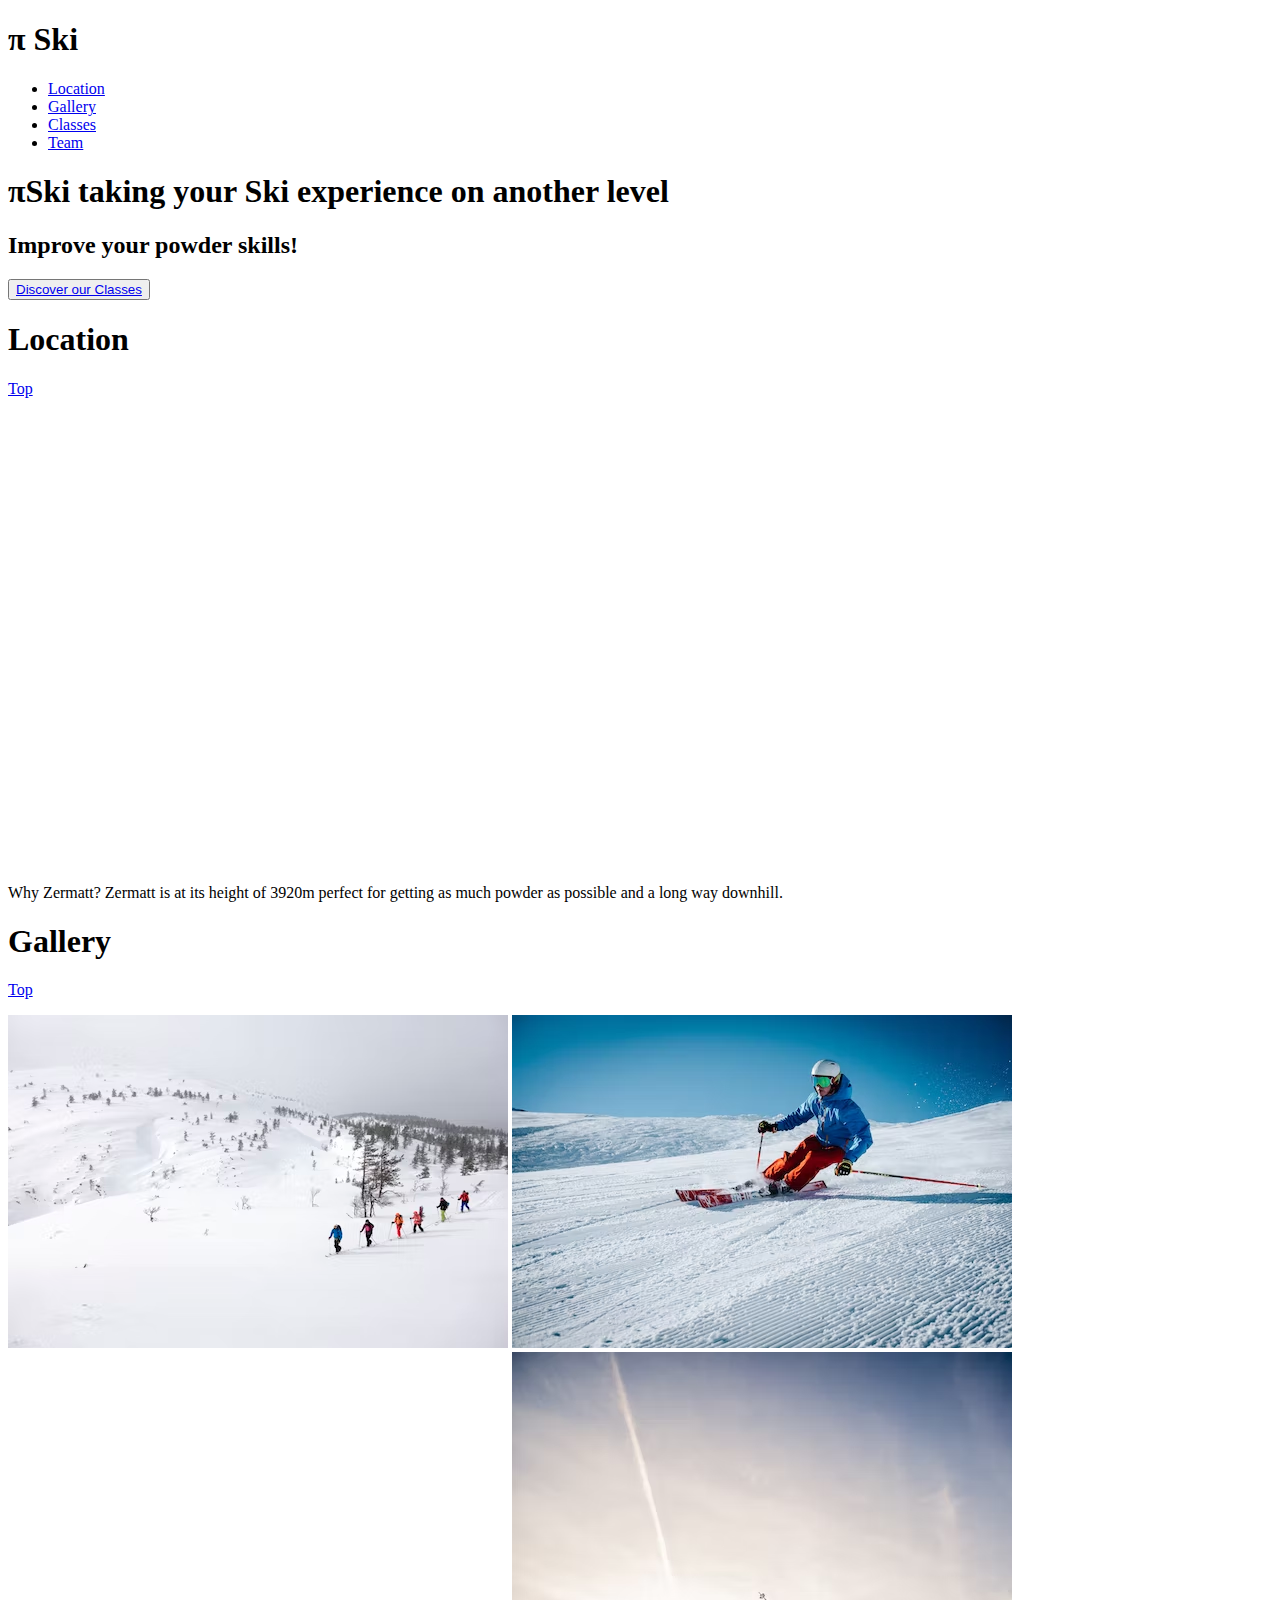
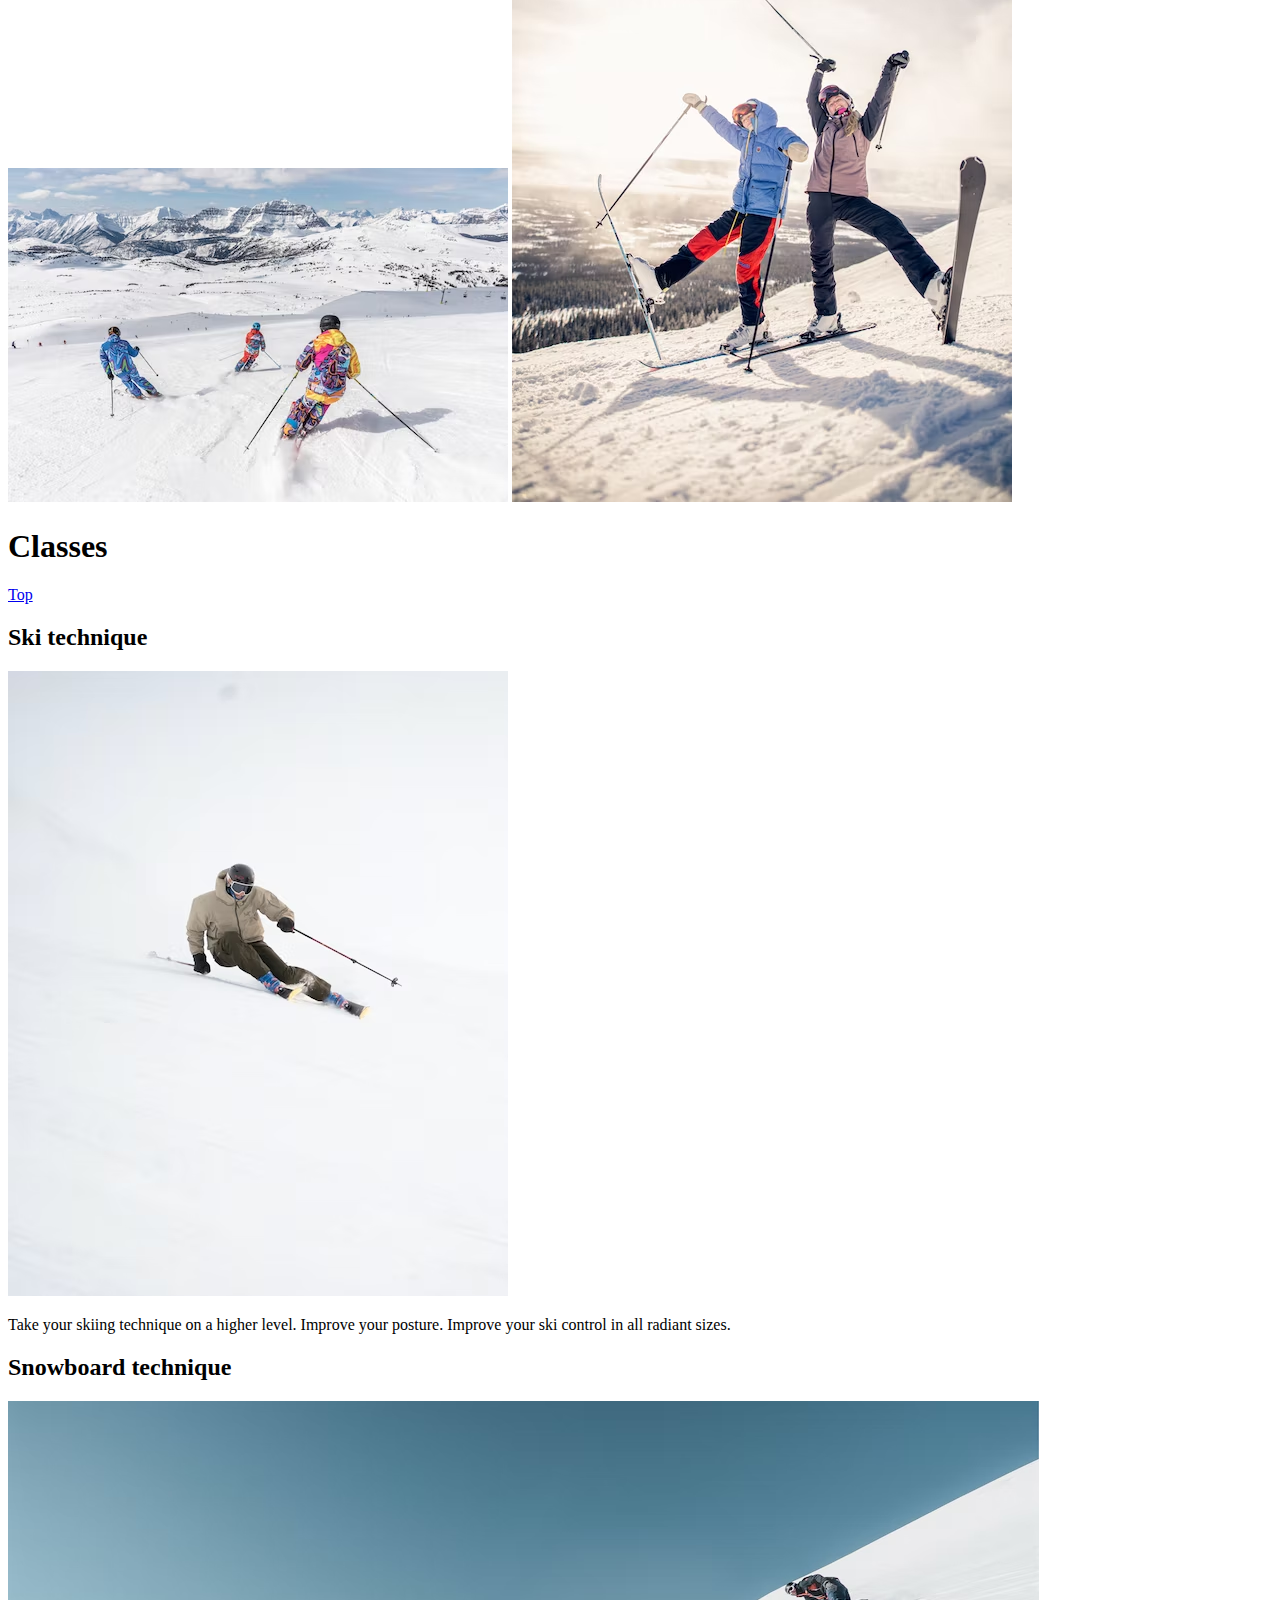
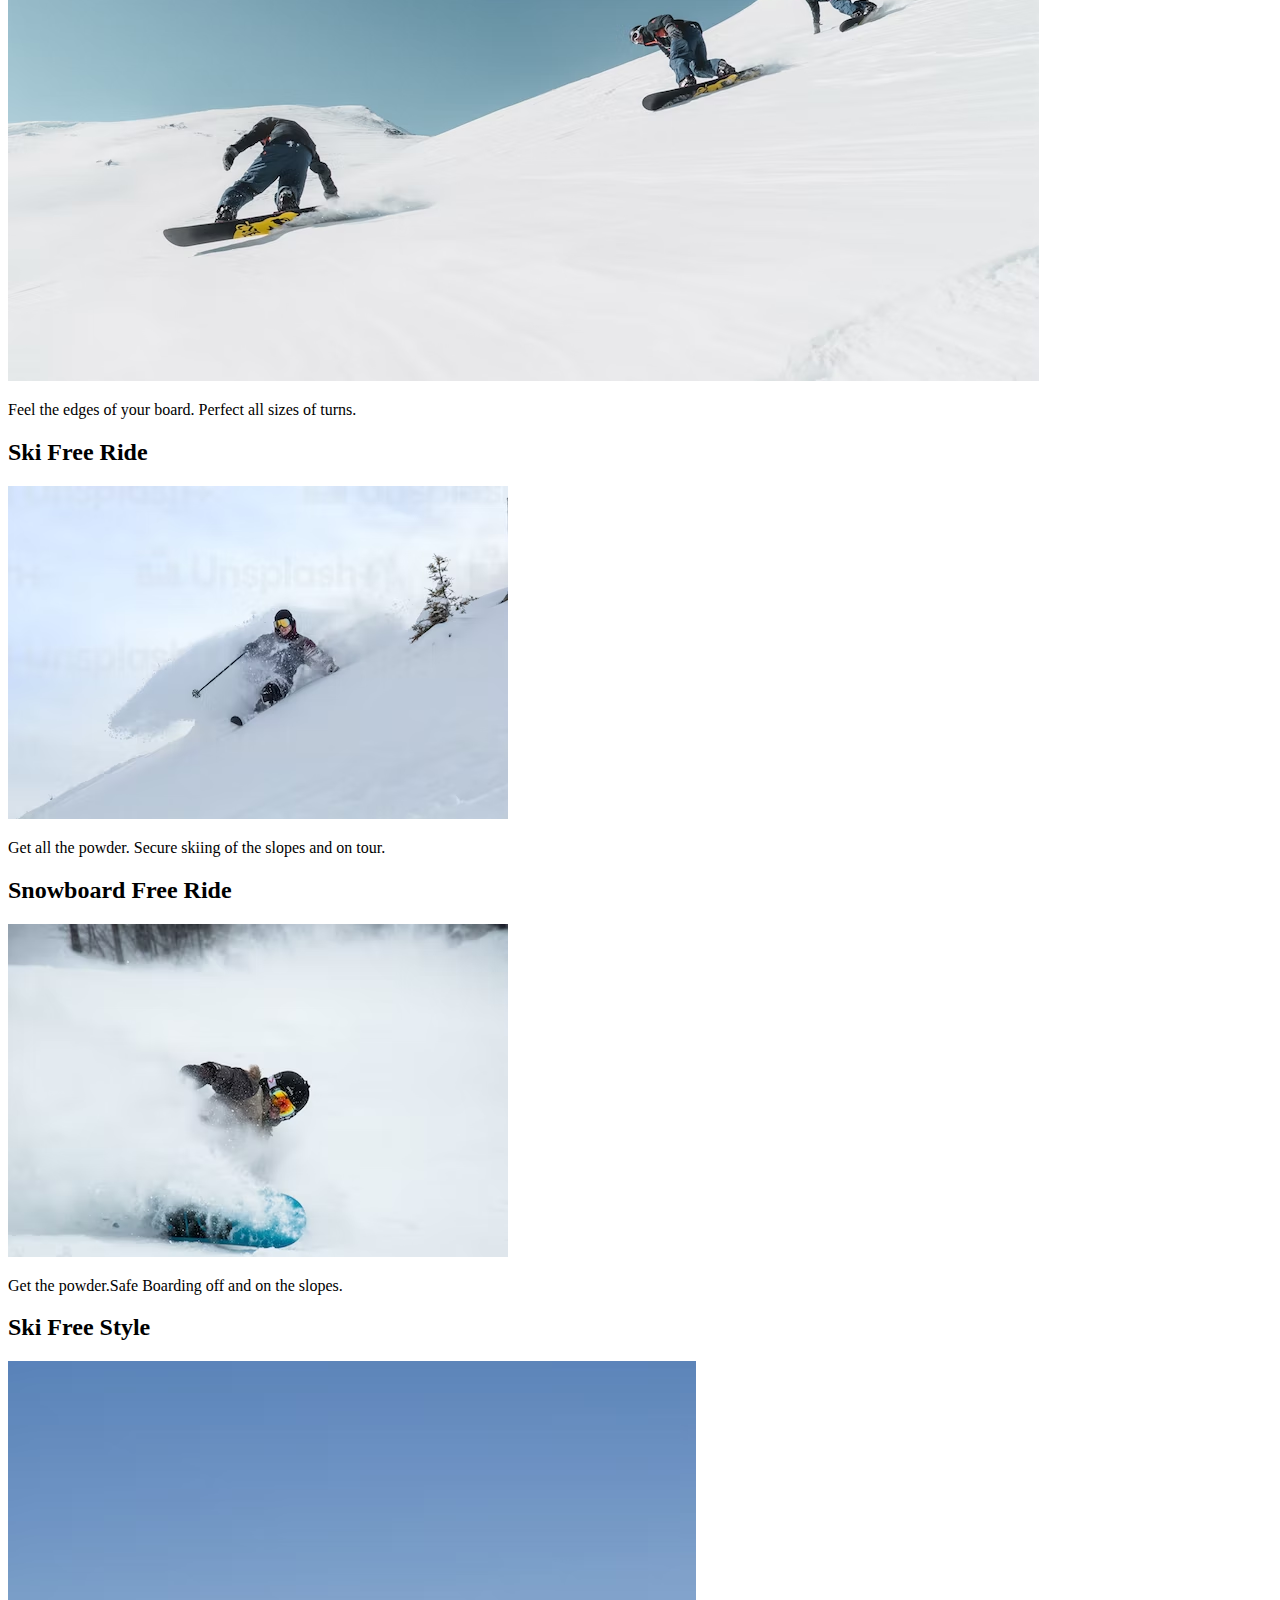
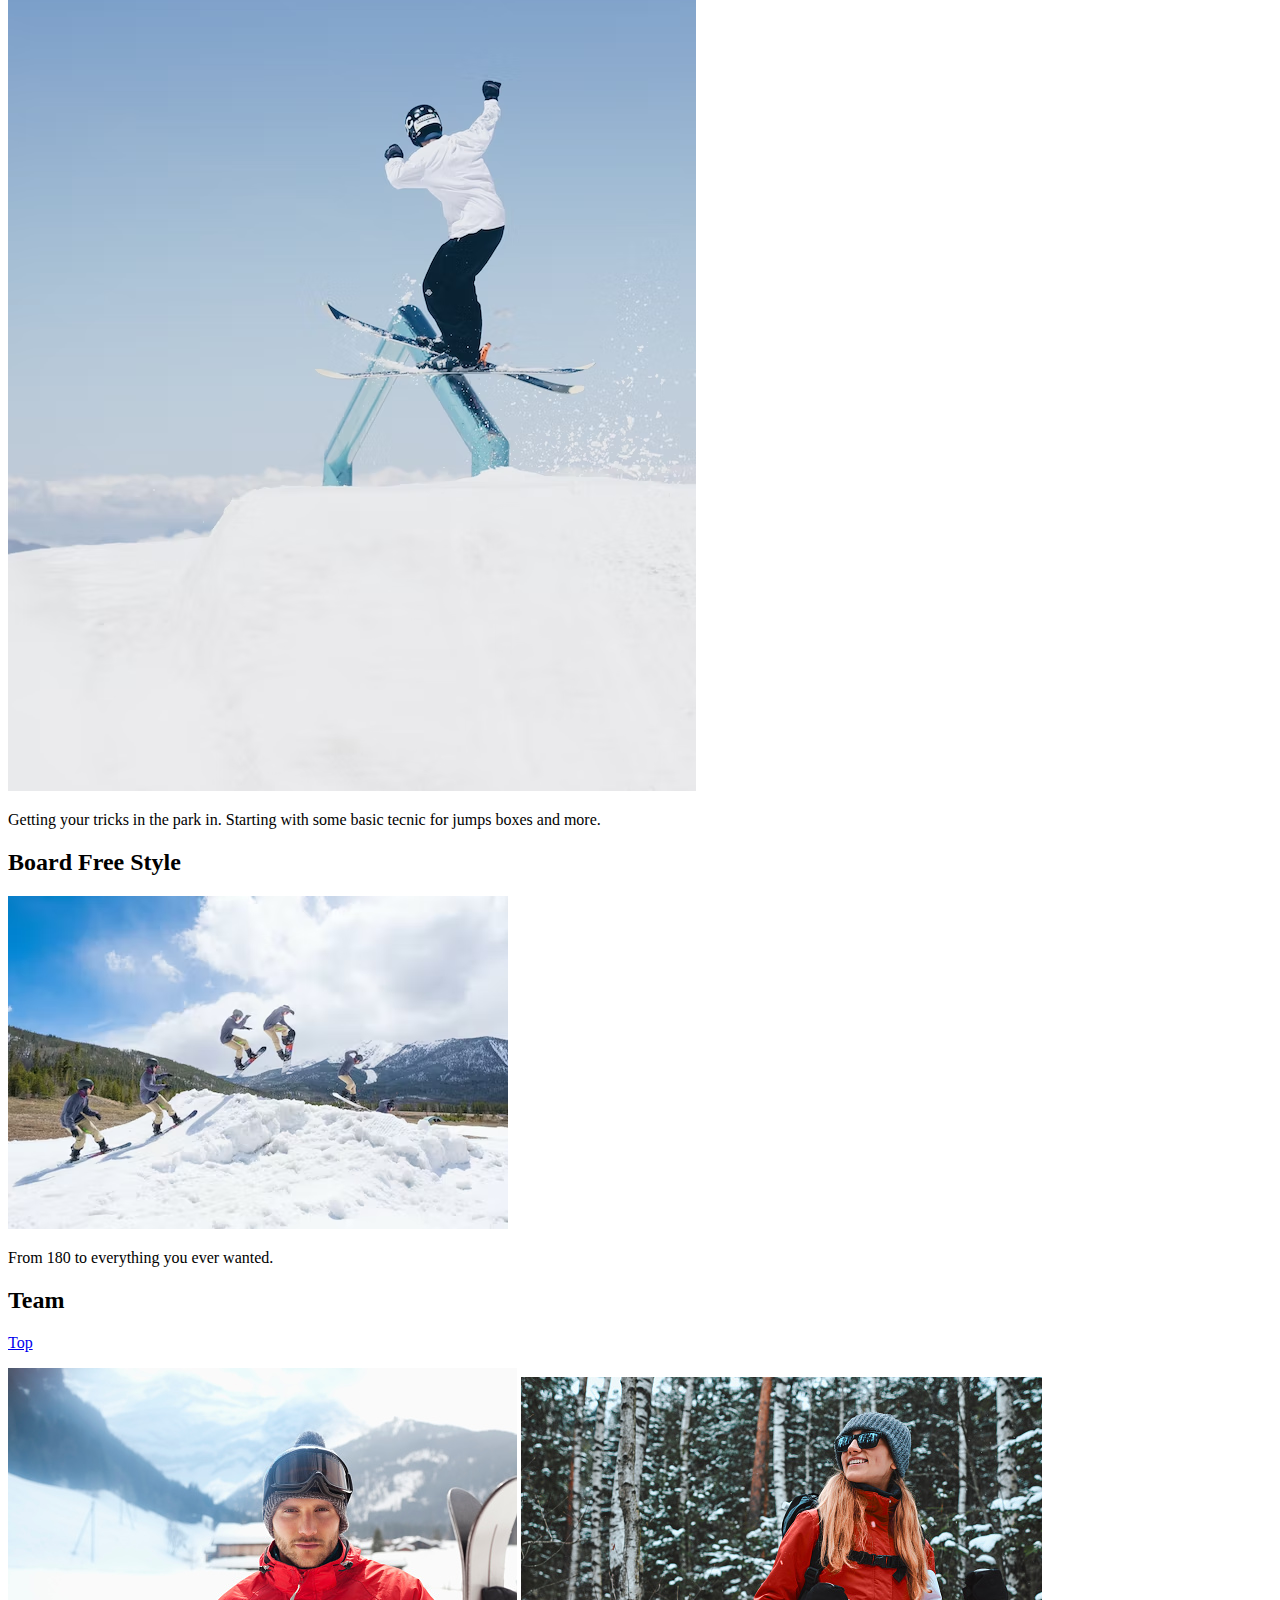
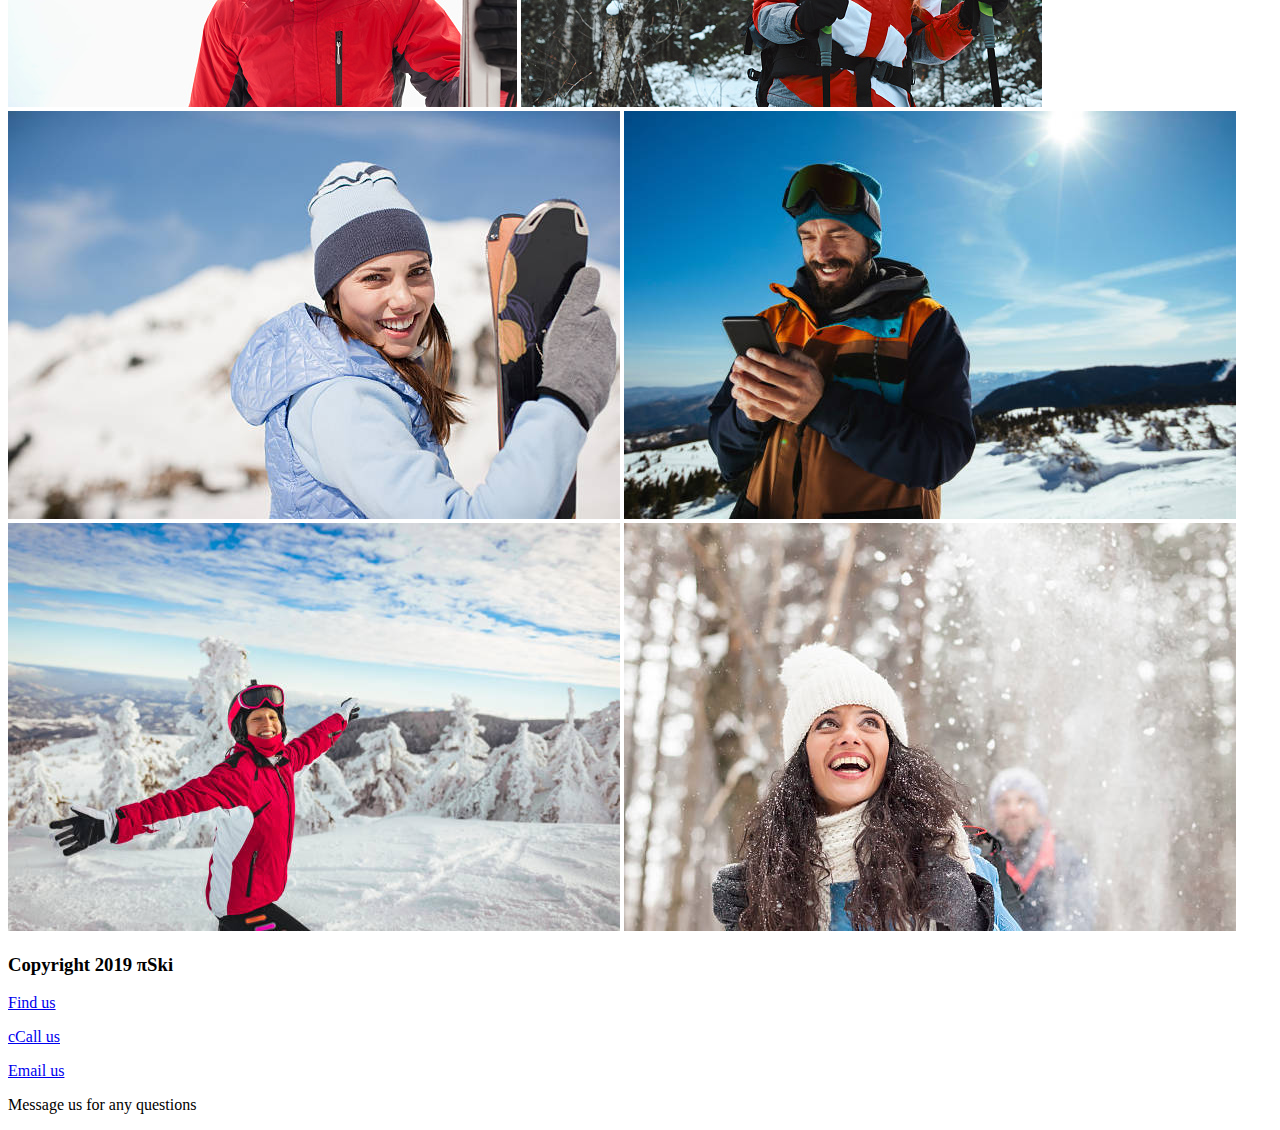
==== index.html @ 9e05936d "html corrected after code review" ====
<!DOCTYPE html>

<html lang="en">


<head>
    <meta charset="UTF-8">
    <meta http-equiv="X-UA-Compatible" content="IE=edge">
    <meta name="viewport" content="width=device-width, initial-scale=1.0">
    <title>Pi Ski </title>
</head>

<body>

    <!-- topbar -->
    <header id = 'top'>
        <!-- heading -->
        <h1>&pi; Ski</h1>
        <!-- navigation -->
            <!-- 4 nav items -->
            <nav>
                <ul>
                    <li> <a href='#location'>Location</a> </li>
                    <li> <a href='#gallery'> Gallery</a></li>
                    <li> <a href='#classes'> Classes</a></li>
                    <li> <a href='#team'>Team</a> </li>
                </ul>
            </nav>
            
        <!-- end navigation -->
    <!-- end topbar -->
    </header>

    <!--splash screen  -->
    <section>
        <!-- heading -->
        <h1>&pi;Ski taking your Ski experience on another level</h1>
        <!-- subheading -->
        <h2>Improve your powder skills!</h2>
        <!-- button -->
        <button> <a href="#classes">Discover our Classes </a></button>
    <!-- end splash screen -->
    </section>
    
    <!--location screen -->
    <section id = 'location'>
        <!-- heading -->
        <h1>Location</h1>
        <!-- link -->
        <p> <a href='#top'>Top</a> </p>
        <!-- map -->
        <iframe src="https://www.google.com/maps/embed?pb=!1m18!1m12!1m3!1d354822.78753584524!2d7.461659883788169!3d45.99017048876296!2m3!1f0!2f0!3f0!3m2!1i1024!2i768!4f13.1!3m3!1m2!1s0x478f3368cbb9ecd9%3A0x9826458cace55849!2sMatterhorn!5e0!3m2!1sde!2ses!4v1678705830547!5m2!1sde!2ses" width="600" height="450" style="border:0;" allowfullscreen="" loading="lazy" referrerpolicy="no-referrer-when-downgrade"></iframe>
        <!-- text -->
        <p>Why Zermatt? Zermatt is at its height of 3920m perfect for getting as much powder as possible and a long way downhill.</p>
    <!-- end location screen -->
    </section>

    <!-- gallery screen -->
    <section id = 'gallery'>
        <!-- heading -->
        <h1>Gallery</h1>
        <!-- link -->
        <p> <a href = '#top'>Top</a> </p> 
        <!-- picture table -->
        <img src="./images/gallery1.avif" alt="7 people walking through fresh snow on skis">
        <img src="./images/gallery2.avif" alt="A ski instructor doing a perfectly carved turn on the well prepped slope with blue sky in the background">
        <img src="./images/gallery3.avif" alt="Three skiers on the slope taking their turns looking downhill">
        <img src="./images/gallery4.avif" alt="Two girls on skis are standing and smiling and taking the outer foot and their arms up. In the background you can see the sun shining and the white landscape.">
    <!--end gallery screen -->
    </section>


    
    <!-- information boxes -->
    <section id='classes'>
        <!-- heading -->
        <h1>Classes</h1>
        <!-- link -->
        <p> <a href = '#top'>Top</a> </p>
        <!-- 6 boxes  -->
        <article>
            <h2>Ski technique</h2>
            <img src="./images/ski-technique.avif" alt="A skiier performing a carved turn. Leaning into the curve with all white background.">
            <p>Take your skiing technique on a higher level. Improve your posture. Improve your ski control in all radiant sizes.</p>
        </article>
        <article>
            <h2>Snowboard technique</h2>
            <img src="./images/board-techniquw.avif" alt="Three snowboarders in one turn from right to left in fresh snow">
            <p>Feel the edges of your board. Perfect all sizes of turns. </p>
        </article>
        <article>
            <h2>Ski Free Ride</h2>
            <img src="./images/ski-freeride.avif" alt="ski freerider in deep powder with snow floating around him">
            <p>Get all the powder. Secure skiing of the slopes and on tour.</p>
        </article>
        <article>
            <h2>Snowboard Free Ride</h2>
            <img src="./images/board-freeride.avif" alt="board freerider in the forest covered in powdered snow">
            <p>Get the powder.Safe Boarding off and on the slopes.
            </p>
        </article>

        <article>
            <h2>Ski Free Style</h2>
            <img src="./images/ski-freestyle.avif" alt="ski freestyler sliding on to a rail">
            <p>Getting your tricks in the park in. Starting with some basic tecnic for jumps boxes and more.</p>
        </article>

        <article>
            <h2>Board Free Style</h2>
            <img src="./images/board-freestyle.avif" alt="methodic order of a grab jump from a snowboarder">
            <p>From 180 to everything you ever wanted.</p>
        </article>
        
    <!-- end information boxes -->
    </section>

    <!-- information pictures -->
    <section id='team'>
        <!-- heading -->
        <h2>Team</h2>
        <!-- link -->
        <p> <a href='#top'>Top</a> </p>
        <!-- picture table -->
        <img src="./images/team1.jpg" alt="Our ski instructor Tim in his ski clothes looking straight in the camera and holding his skis in the left arm.">
        <img src="./images/team2.jpg" alt="Our freeride instructor Marie in the forest smiling in the camera">
        <img src="./images/team3.jpg" alt="Our ski and snowboard instructor Lila smiling at the camera holding her skis in the right hand turning left, ready to go downhill">
        <img src="./images/team4.jpg" alt="Our snowboard instructor pete checking the last information abour his course on his phone">
        <img src="./images/team5.jpg" alt="Our ski instructor Emma making you feel welcome by putting her arms out">
        <img src="./images/team6.jpg" alt="Our BOard instructor Lina smiling and getting some snow in.">

    <!-- end information pictures -->
    </section>

    <!-- footer -->
    <footer>

    
        <!-- heading -->
        <h3>Copyright 2019 &pi;Ski </h3>
        <!-- text -->
        <p><a href="https://www.google.com/maps?ll=45.976573,7.658452&z=9&t=m&hl=de&gl=ES&mapclient=embed&q=Matterhorn">Find us</a></p>
        <p> <a href='tel:+492214305262'>cCall us </a> </p>
        <p> <a href='email: something@gmx.com'>Email us</a> </p>
        <p>Message us for any questions</p>
    <!-- end footer -->
    </footer>



</body>


</html>
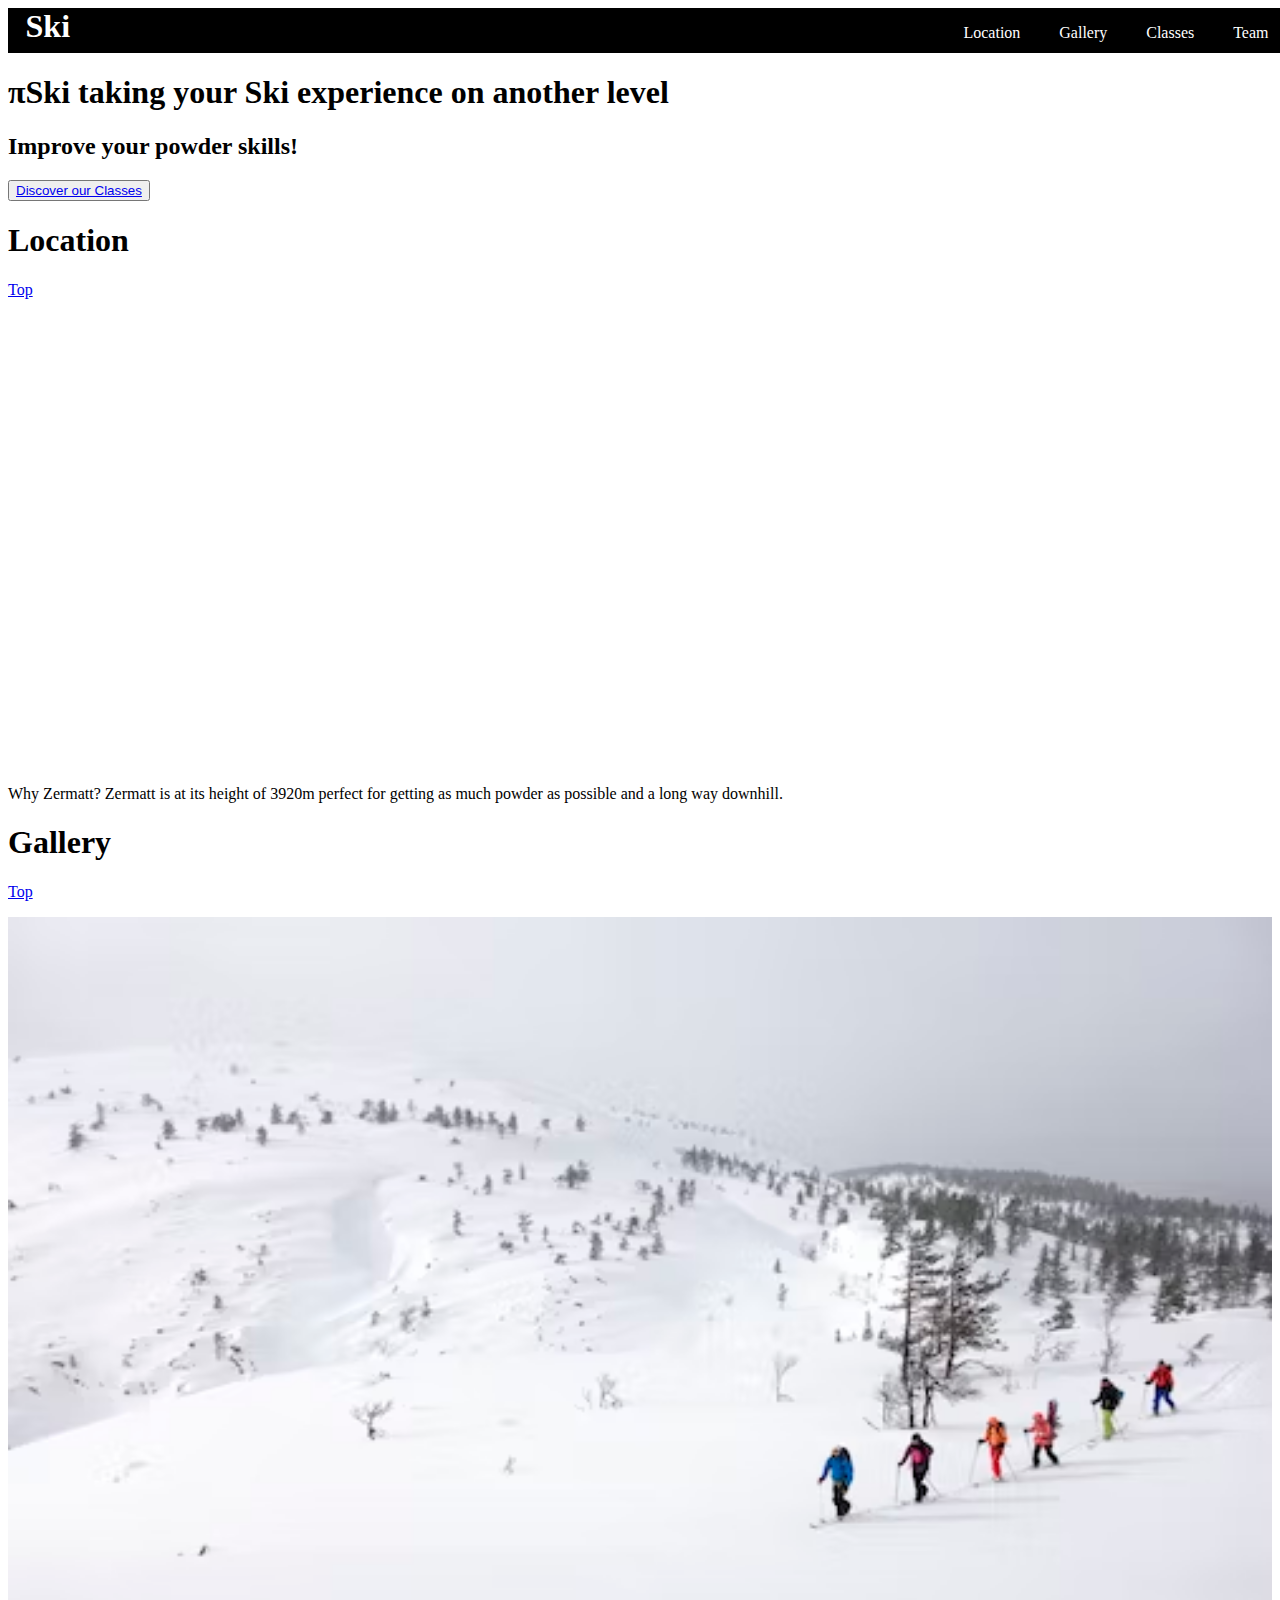
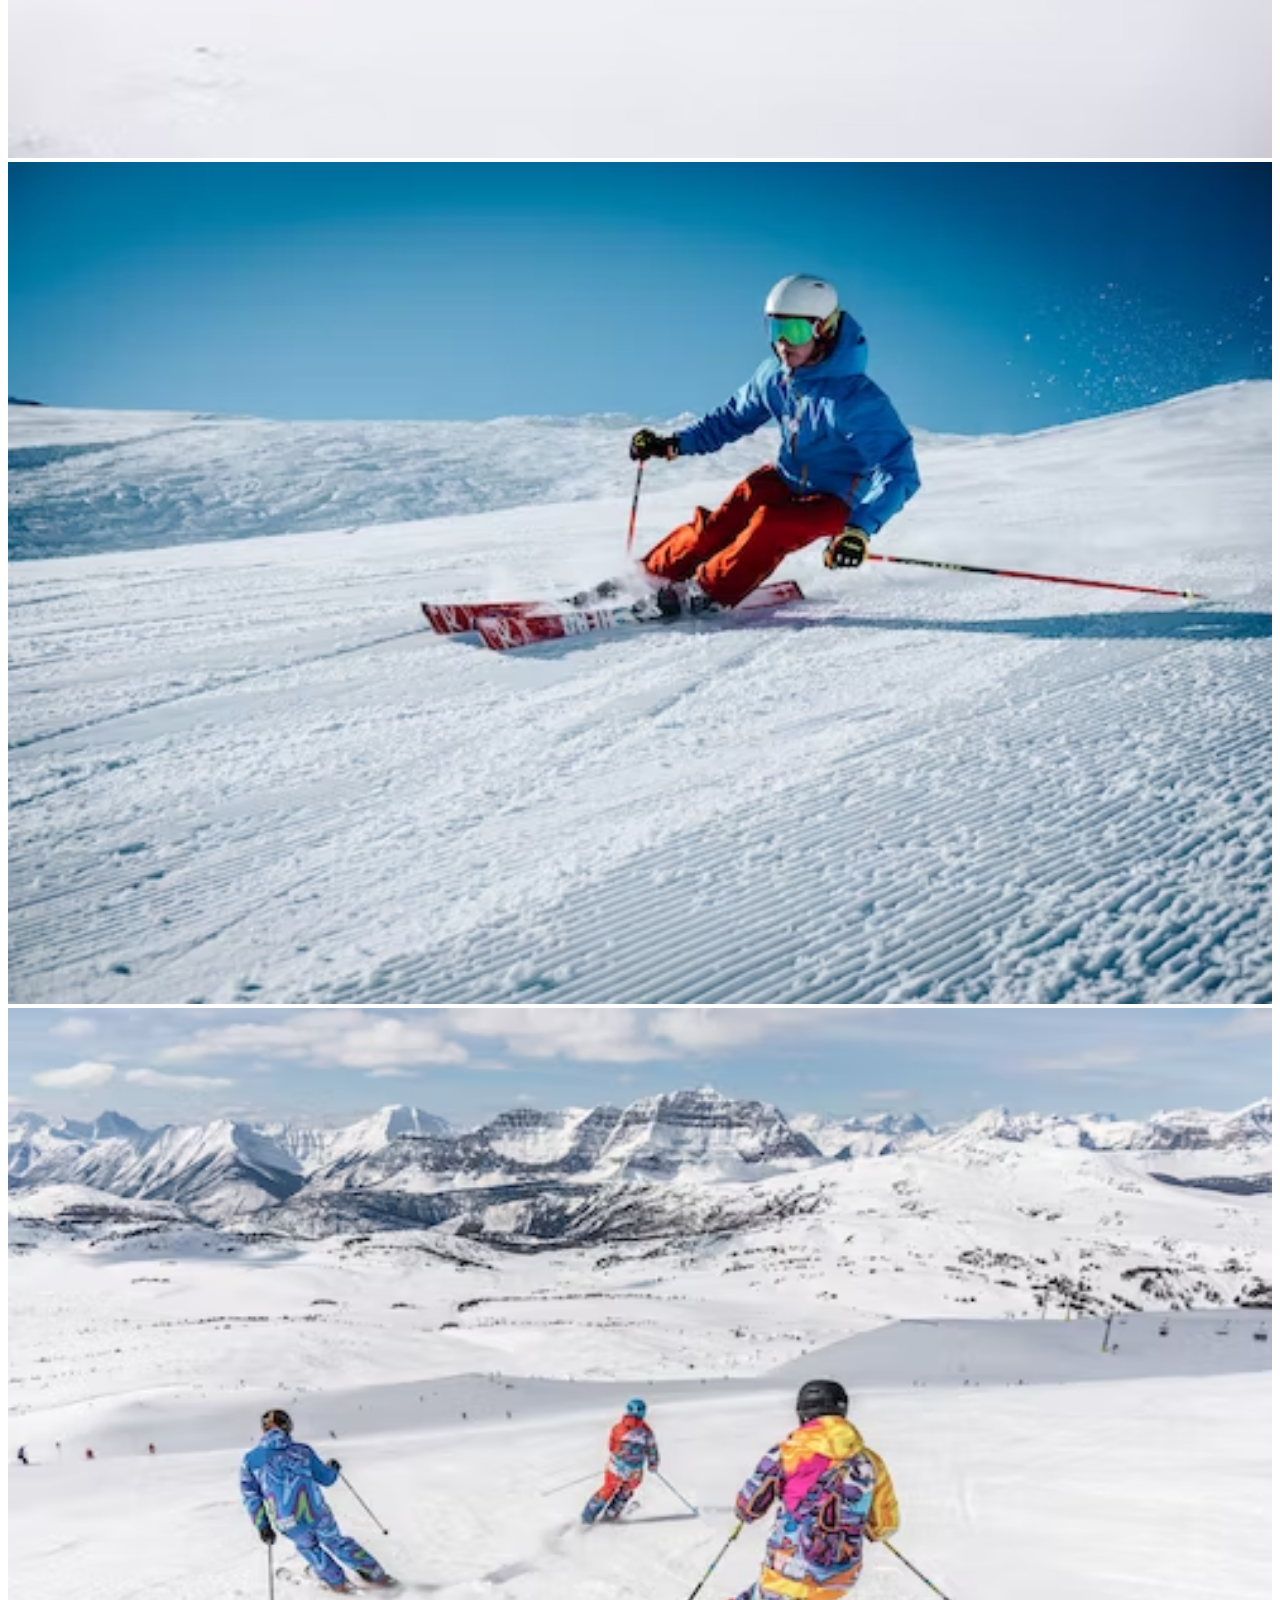
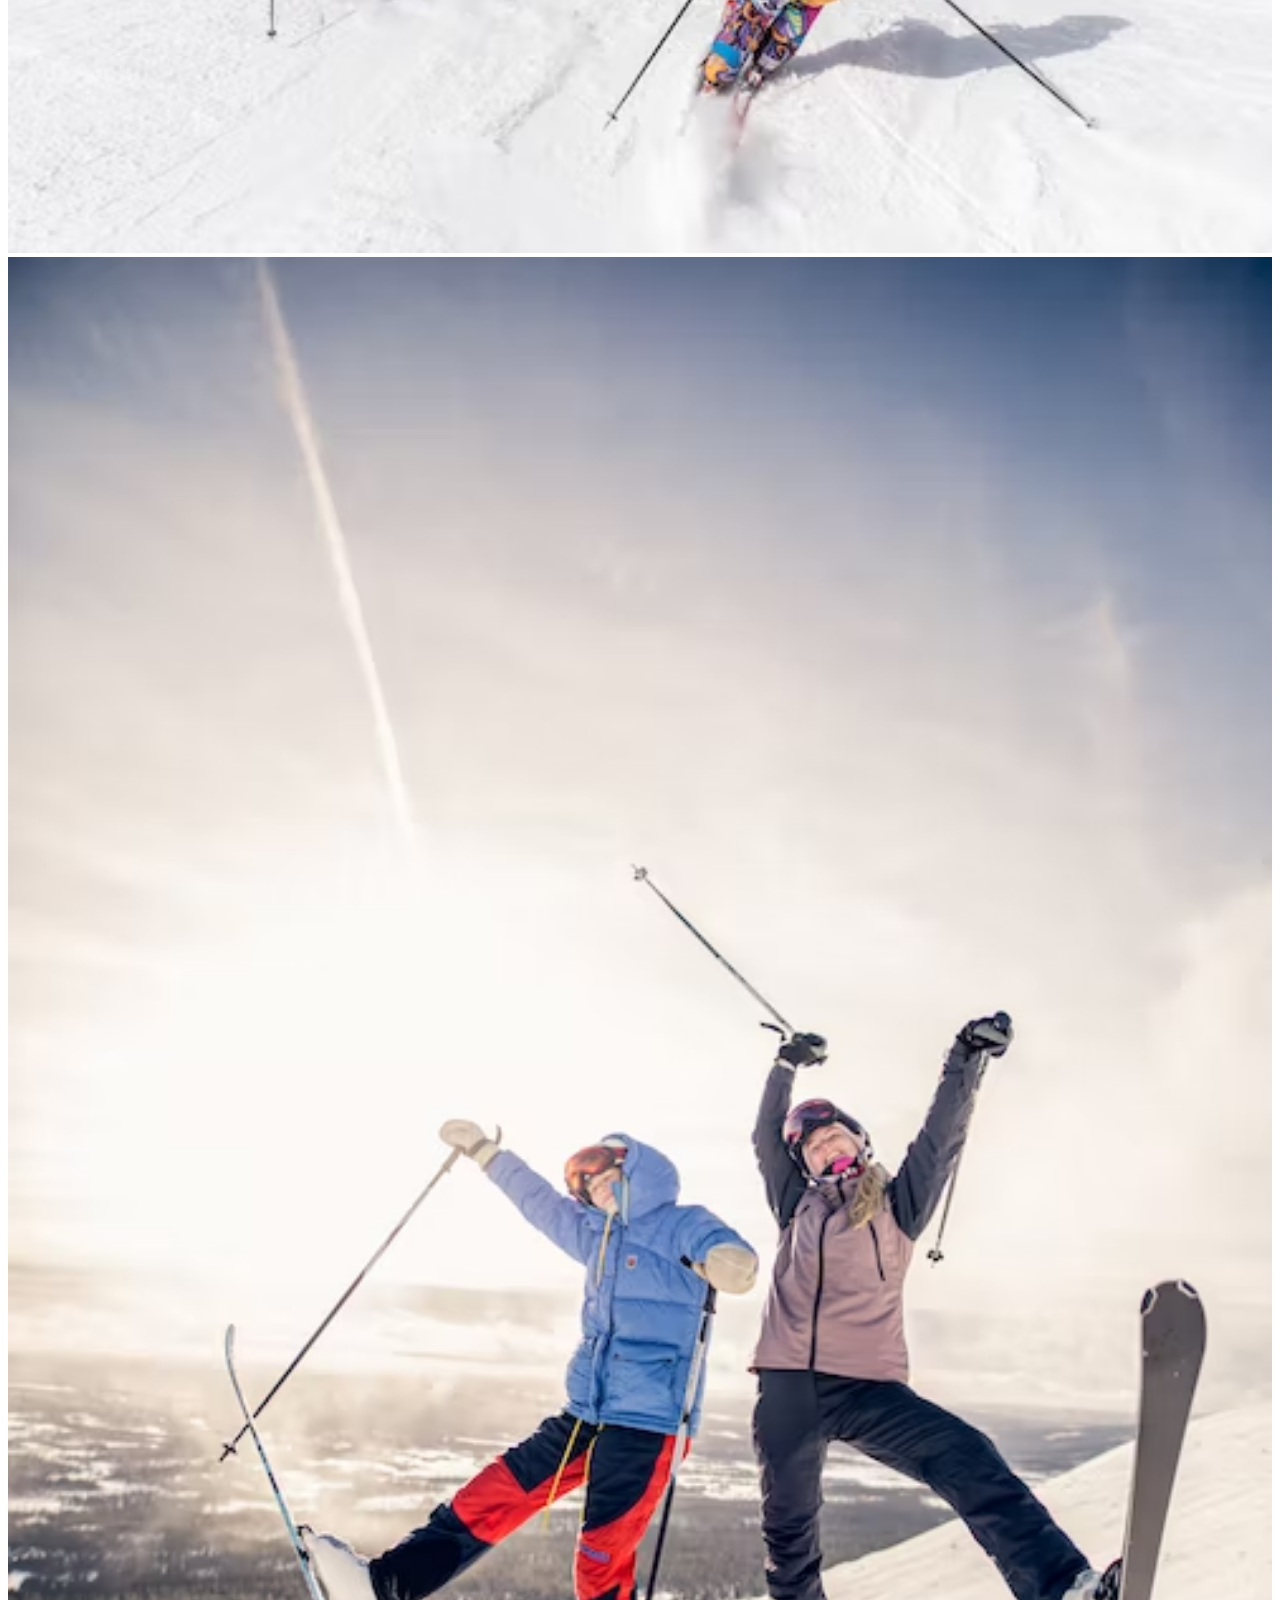
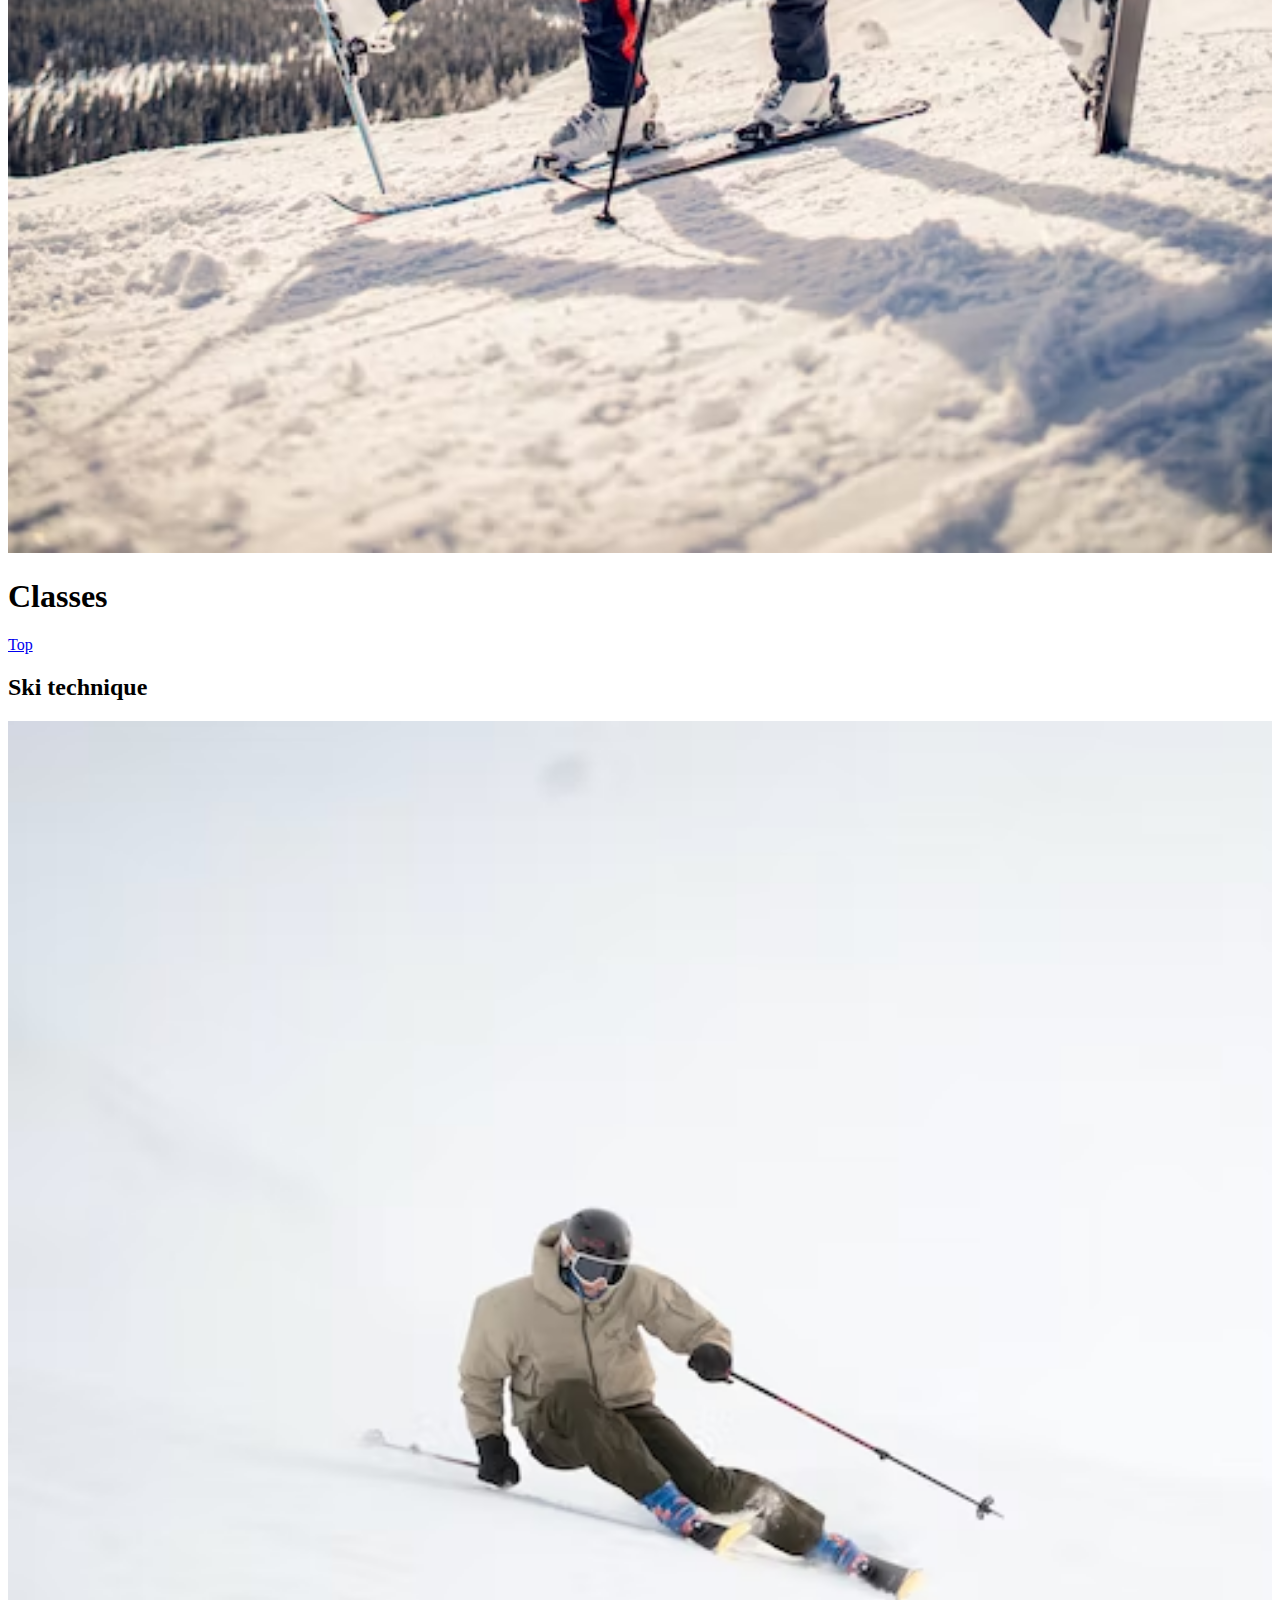
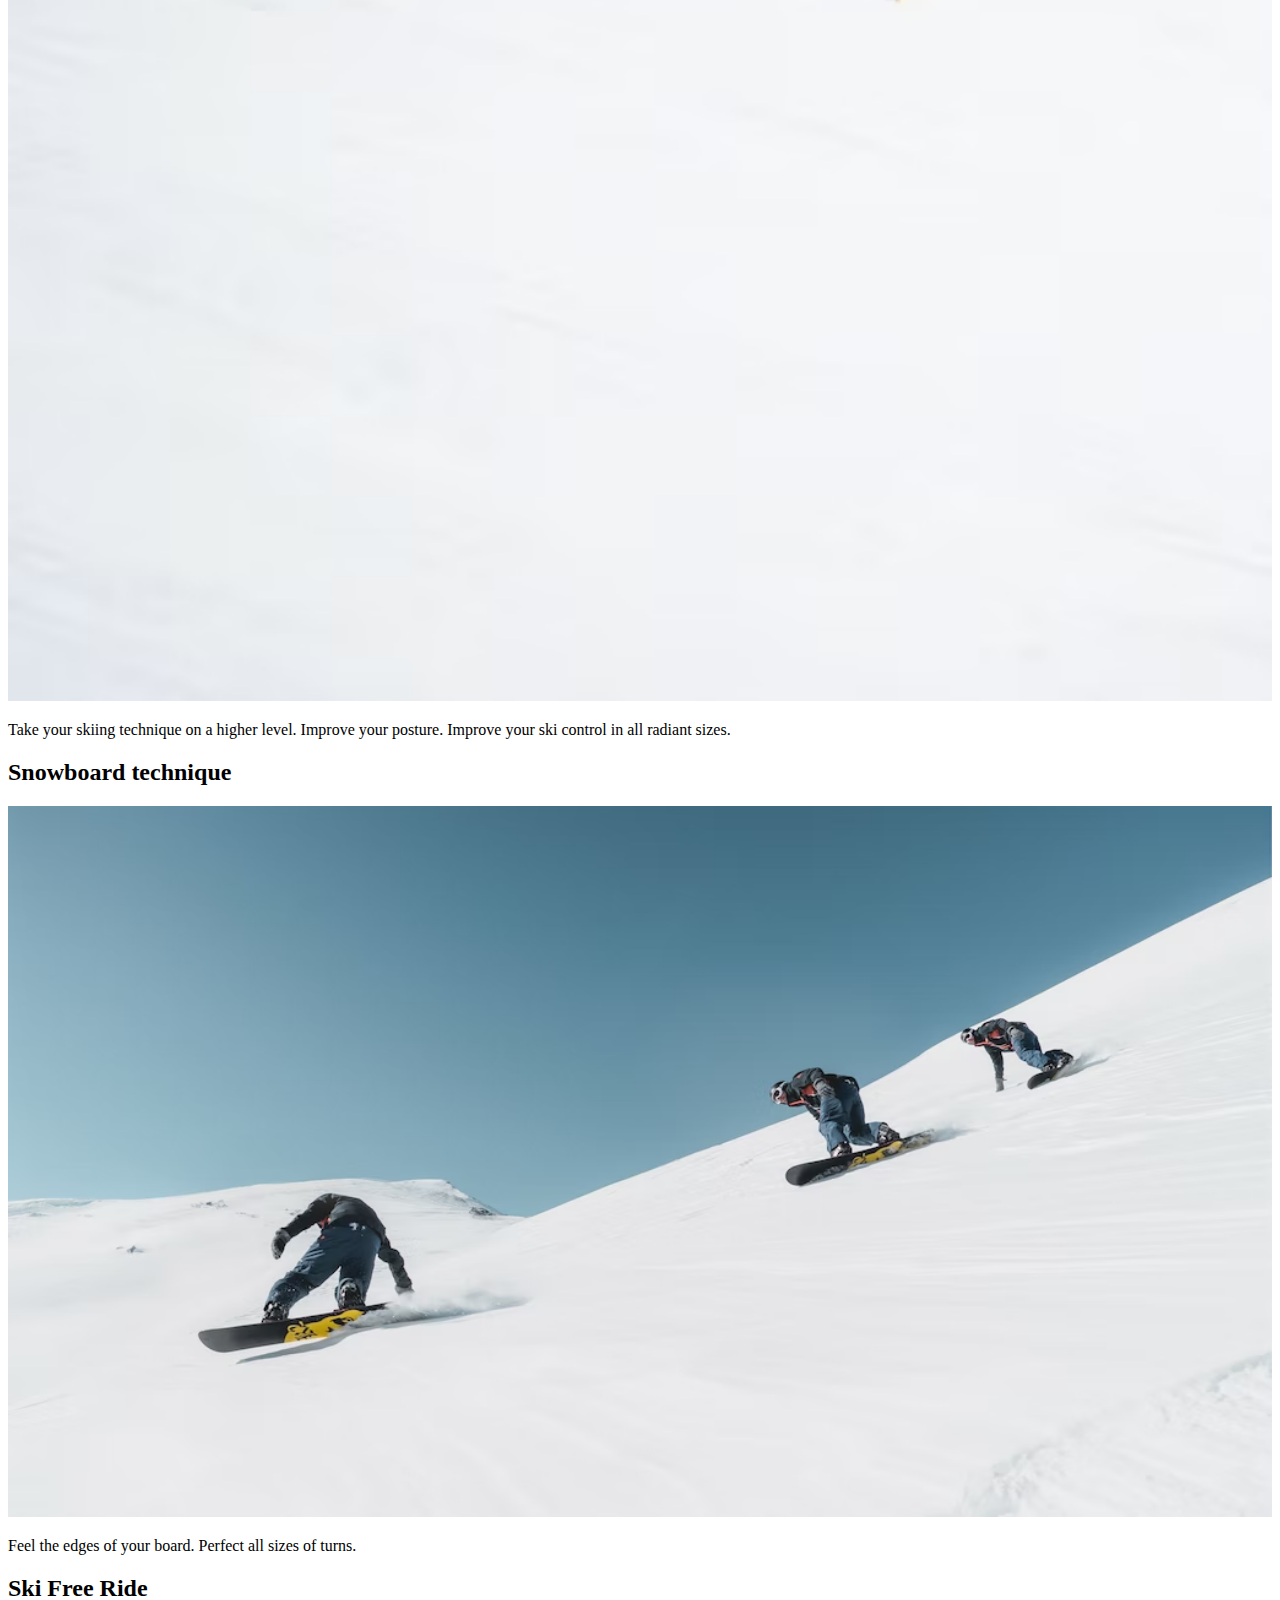
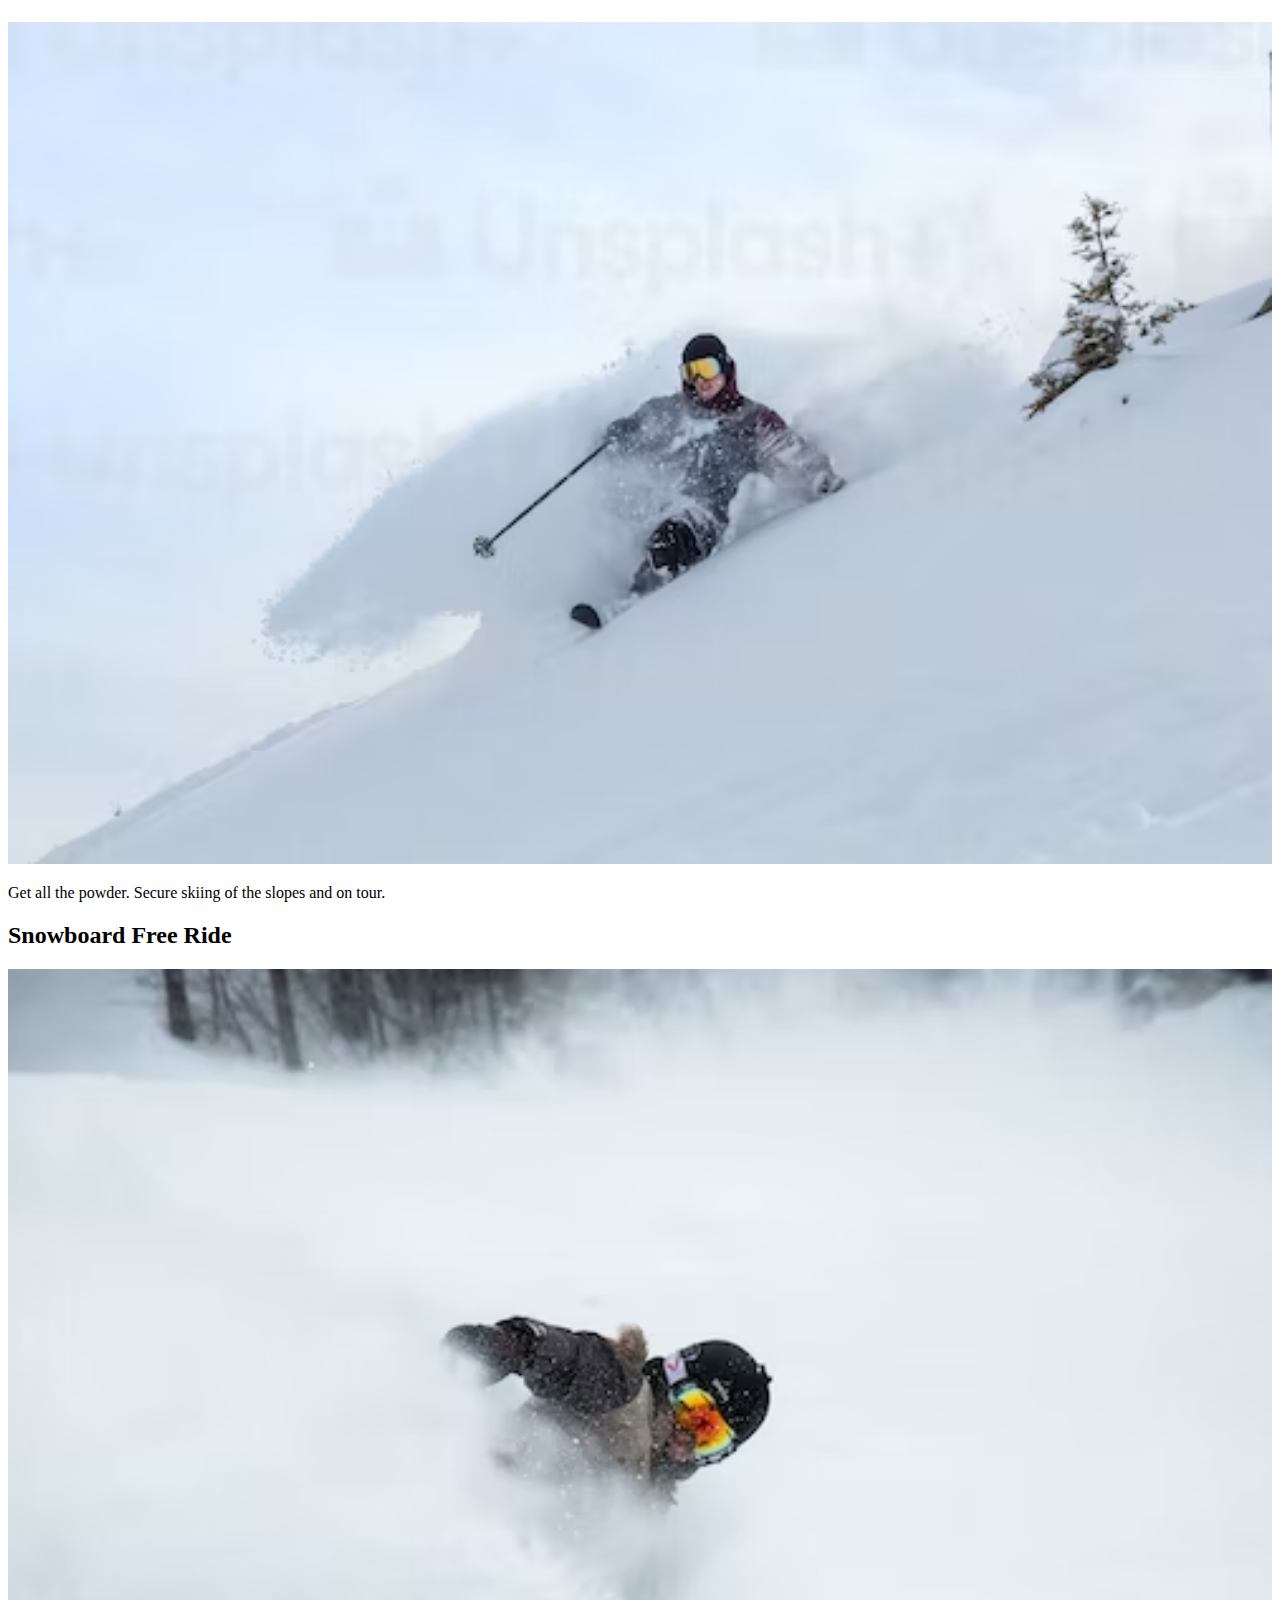
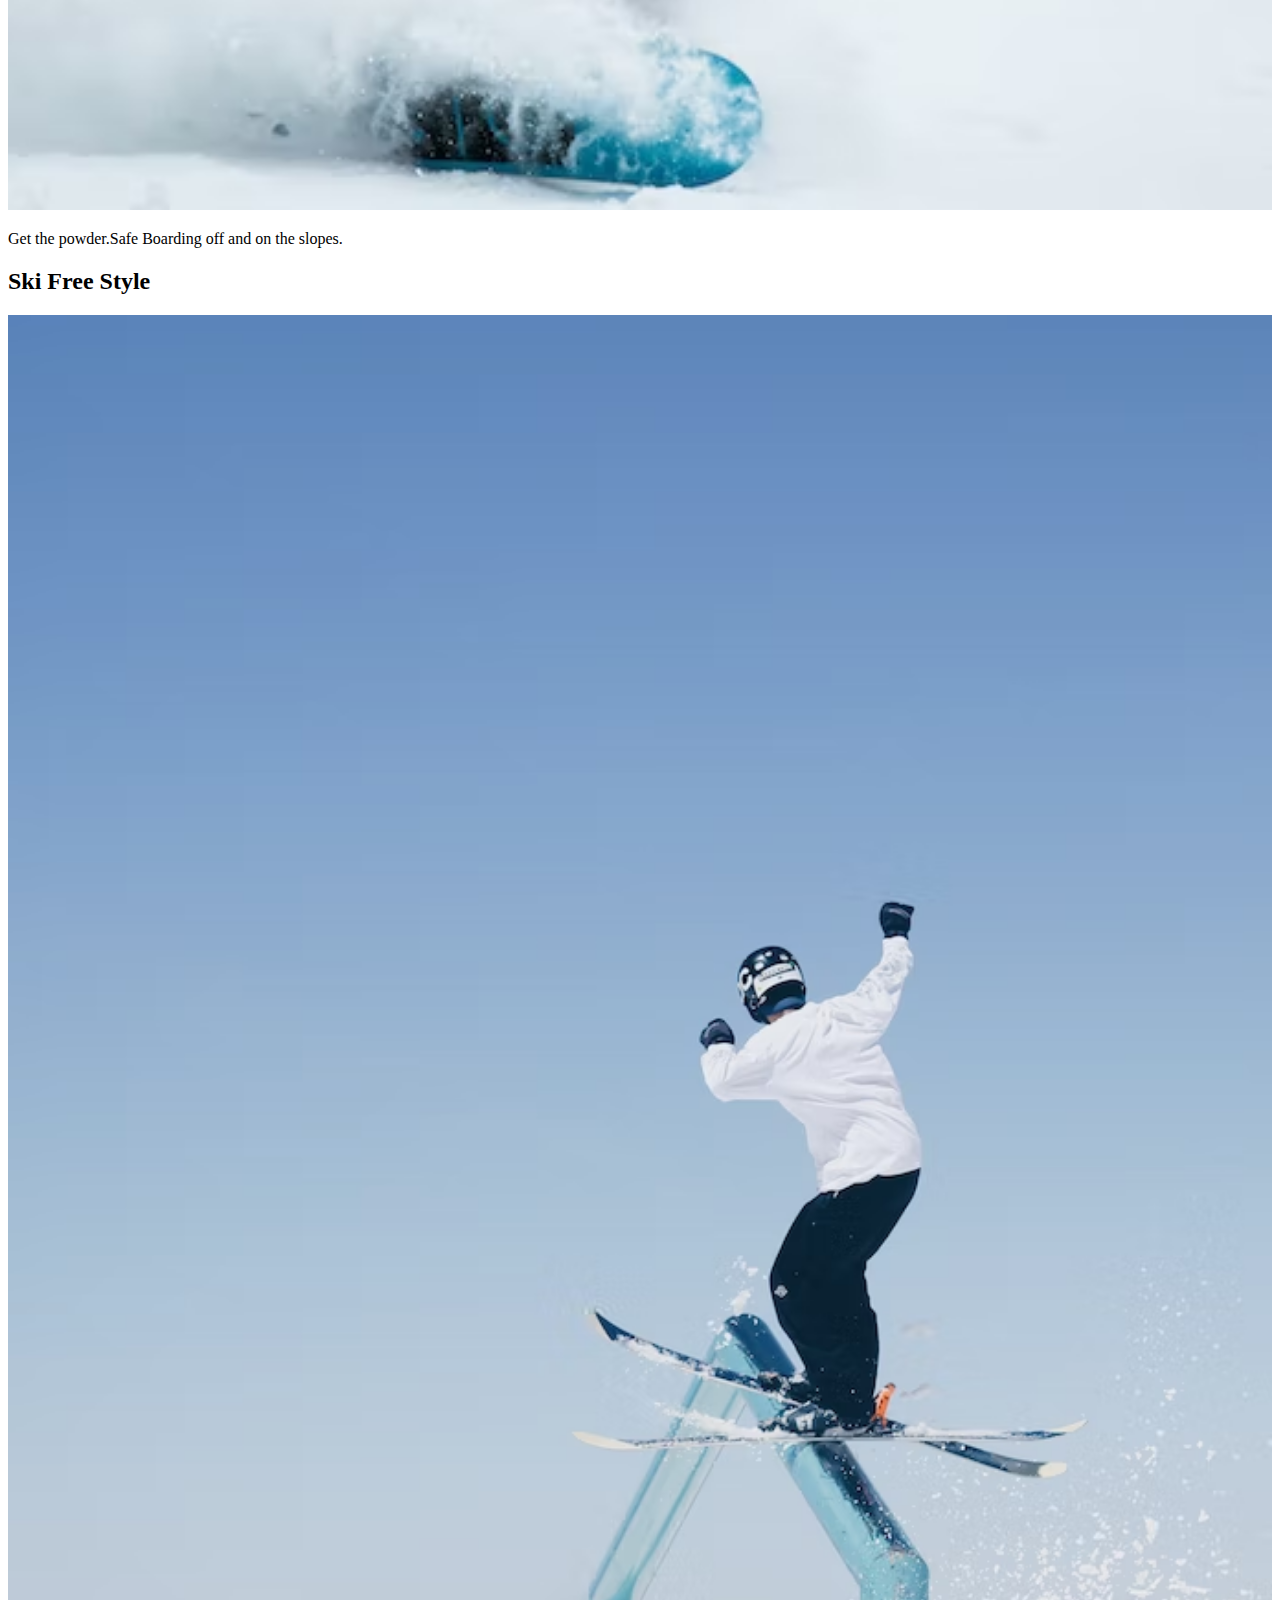
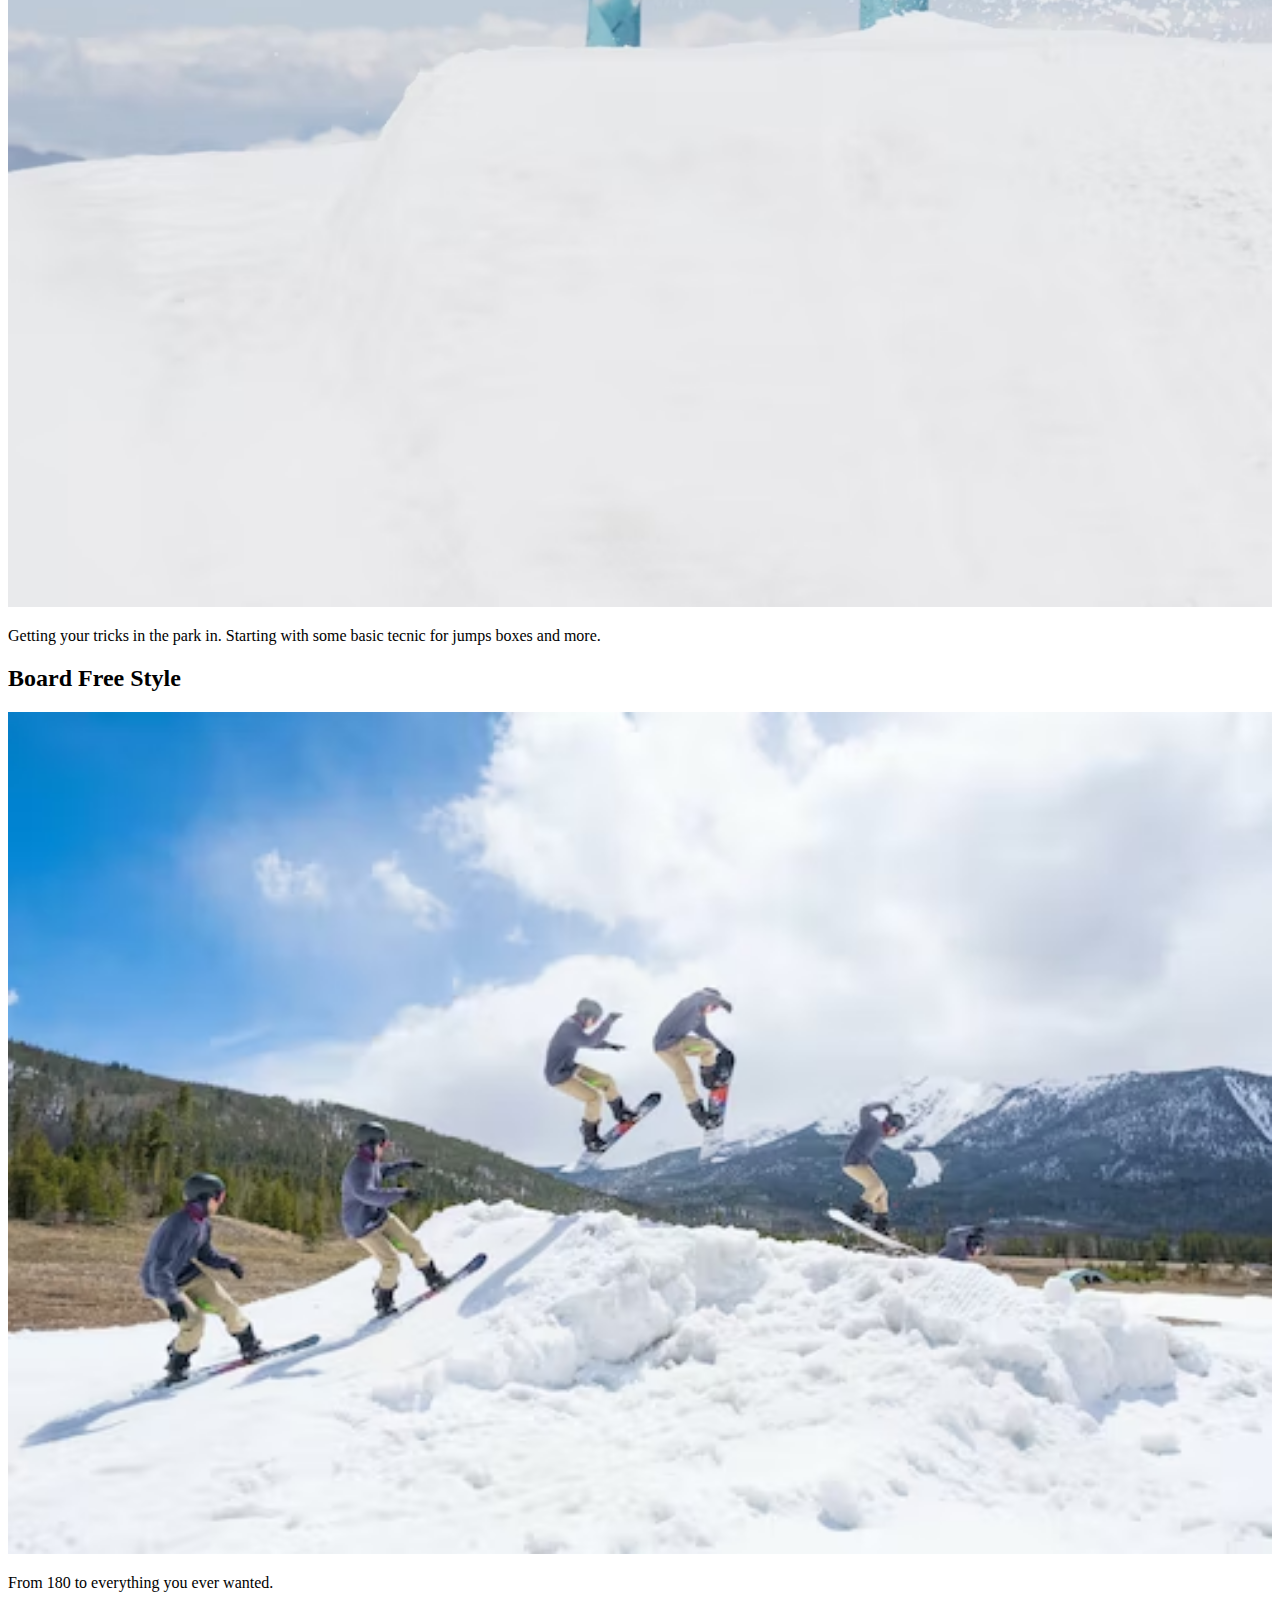
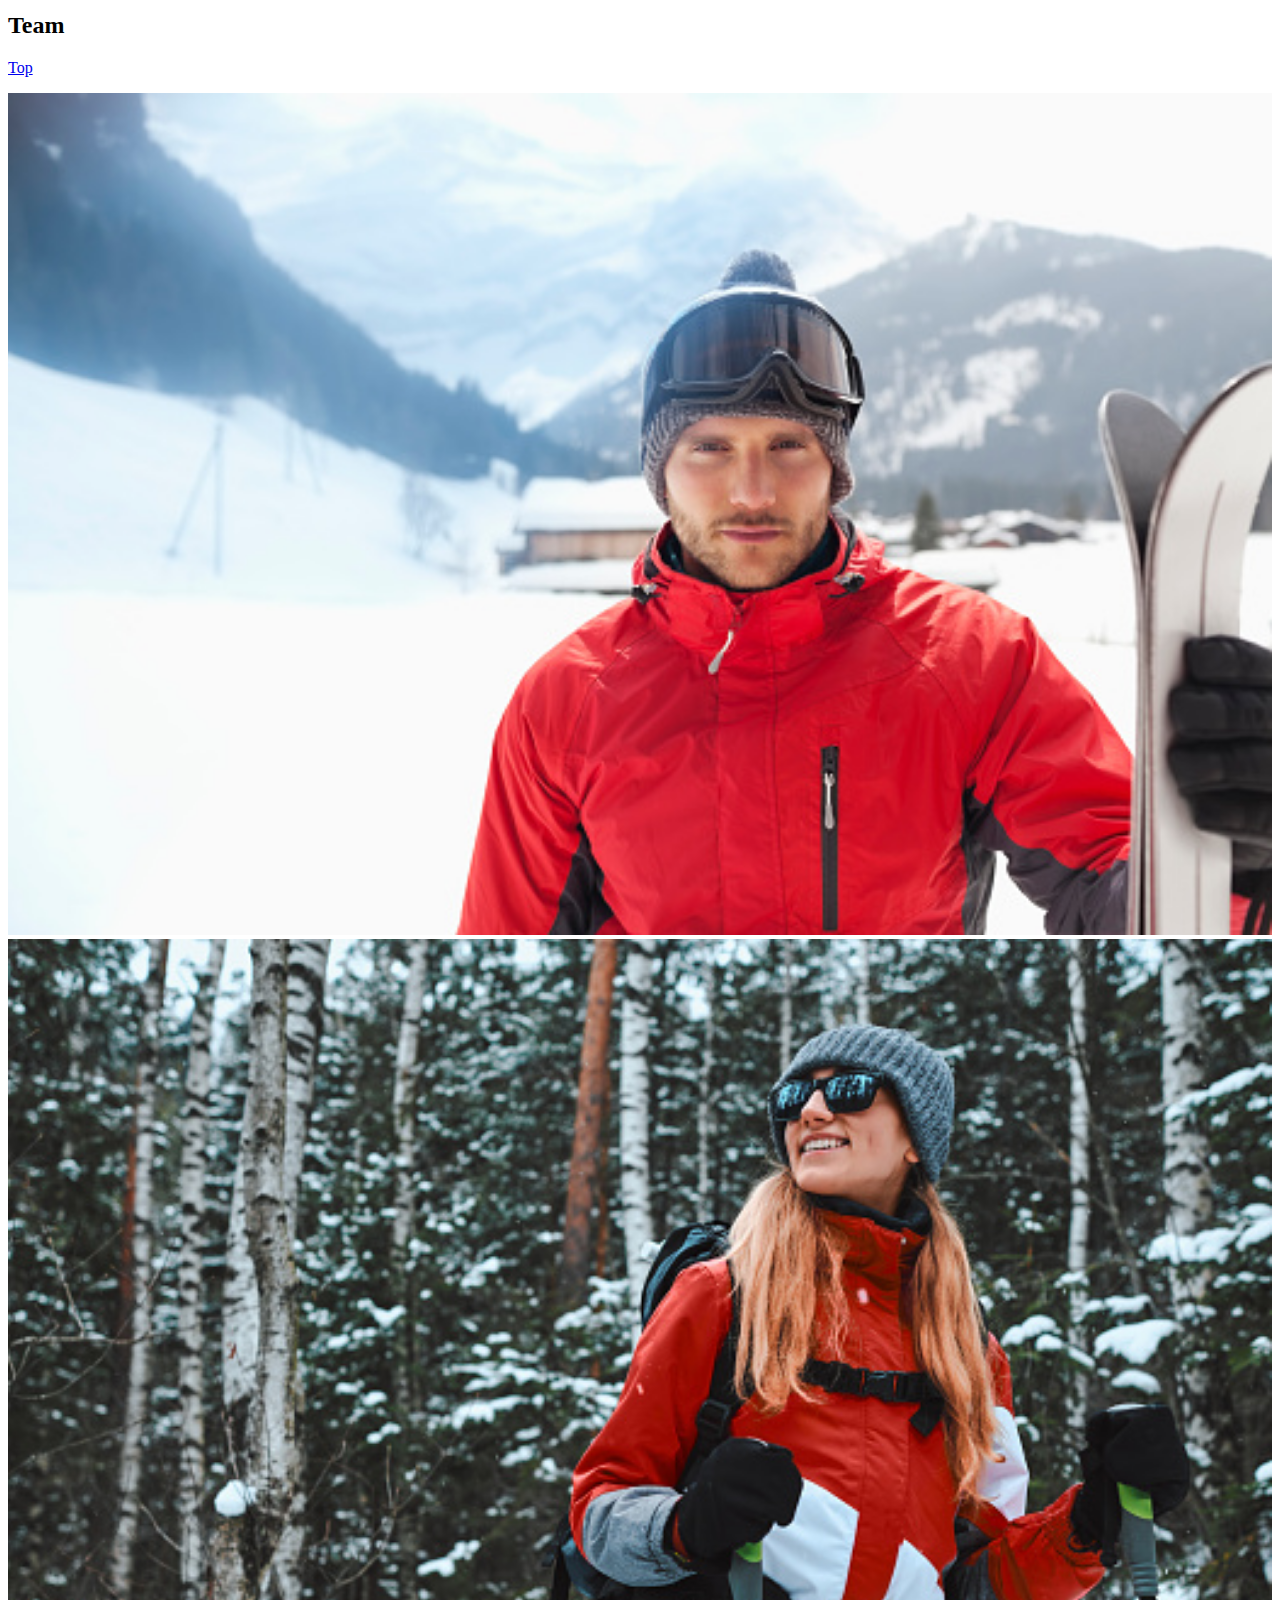
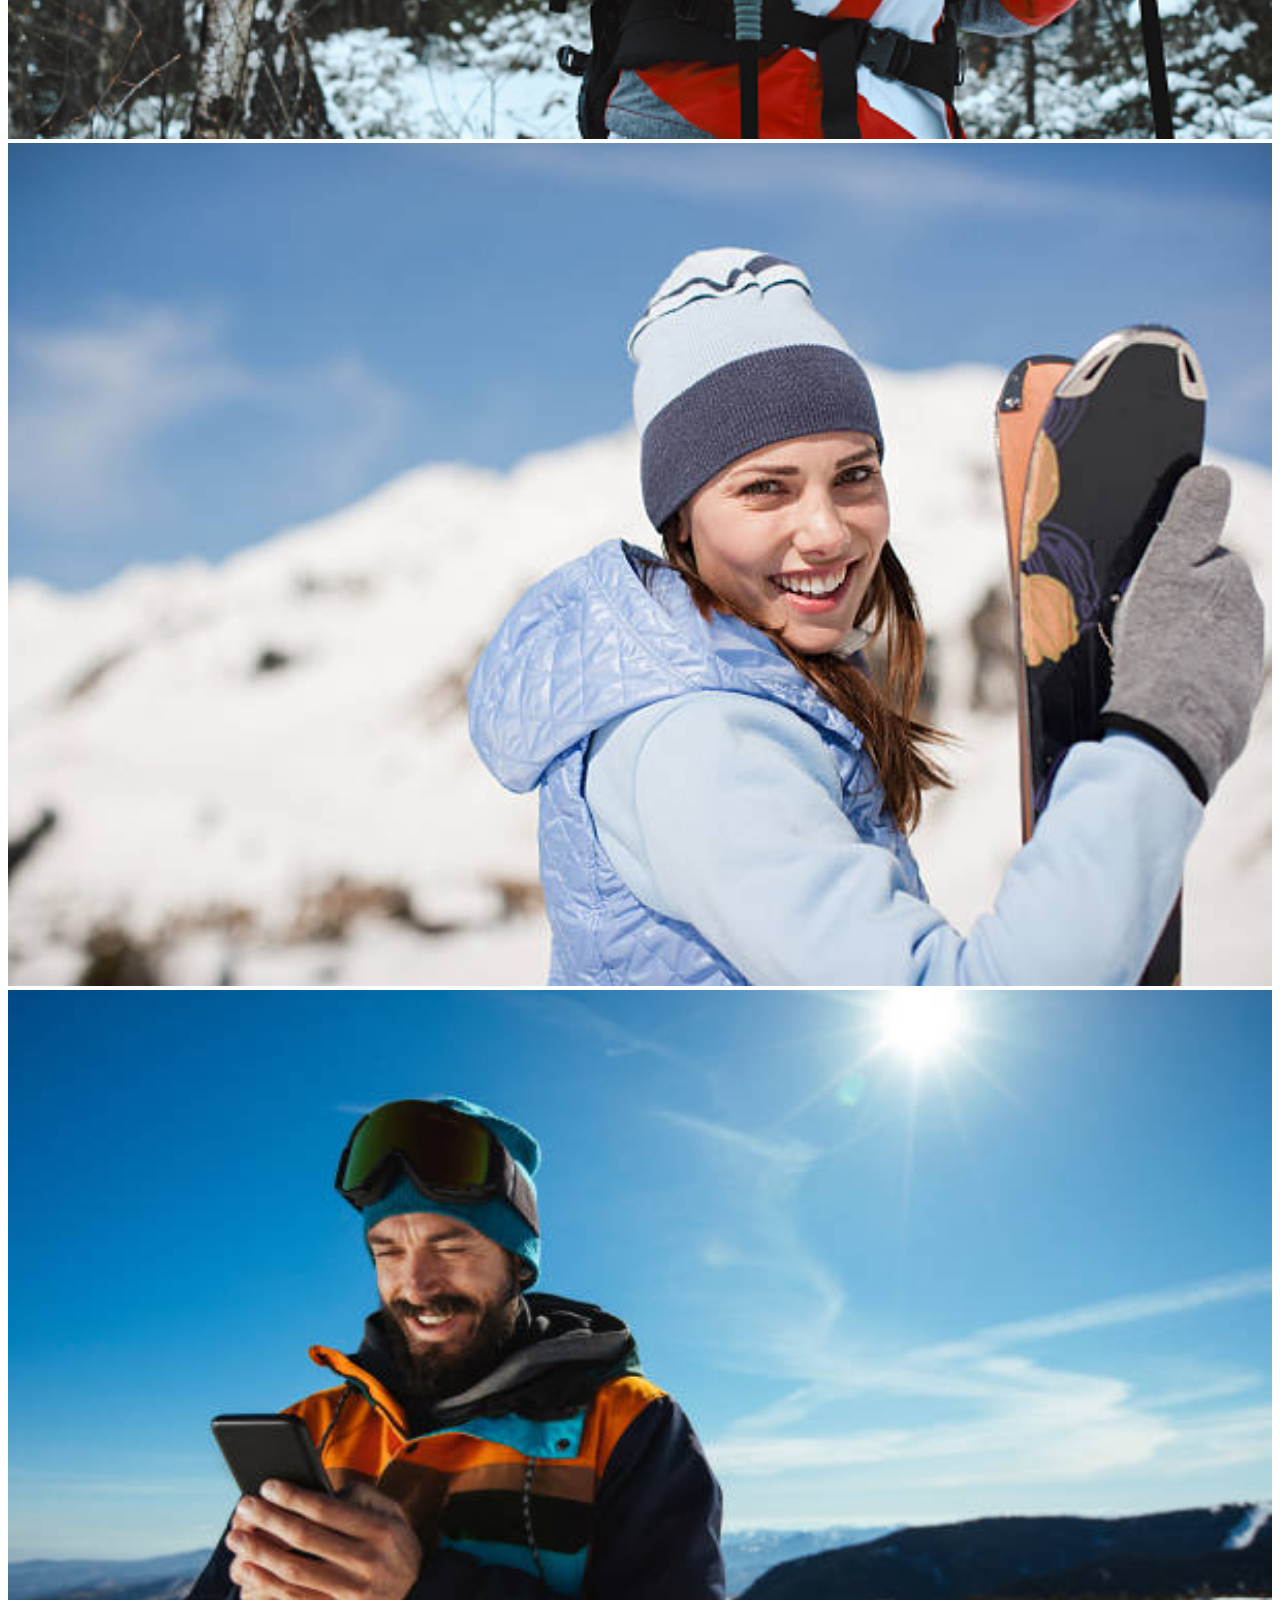
==== commit d945cc01: "css for header" ====
--- a/index.html
+++ b/index.html
@@ -8,6 +8,7 @@
     <meta http-equiv="X-UA-Compatible" content="IE=edge">
     <meta name="viewport" content="width=device-width, initial-scale=1.0">
     <title>Pi Ski </title>
+    <link rel="stylesheet" href="styles.css"/>
 </head>
 
 <body>
@@ -15,7 +16,7 @@
     <!-- topbar -->
     <header id = 'top'>
         <!-- heading -->
-        <h1>&pi; Ski</h1>
+        <h1><strong> <area id = "pi">&pi;</area></strong>Ski</h1>
         <!-- navigation -->
             <!-- 4 nav items -->
             <nav>
@@ -140,7 +141,7 @@
         <h3>Copyright 2019 &pi;Ski </h3>
         <!-- text -->
         <p><a href="https://www.google.com/maps?ll=45.976573,7.658452&z=9&t=m&hl=de&gl=ES&mapclient=embed&q=Matterhorn">Find us</a></p>
-        <p> <a href='tel:+492214305262'>cCall us </a> </p>
+        <p> <a href='tel:+492214305262'>Call us </a> </p>
         <p> <a href='email: something@gmx.com'>Email us</a> </p>
         <p>Message us for any questions</p>
     <!-- end footer -->
--- a/styles.css
+++ b/styles.css
@@ -0,0 +1,53 @@
+img {
+    width: 100%;
+}
+
+header {
+    display:flex;
+    background-color: black;
+    color:white;
+    width: 100vw;
+    height:5vh;
+    
+    
+}
+header h1 {
+    display:flex;
+    width:100%;
+    height:100%;
+    margin:0px;
+    padding:0px;
+    
+    
+}
+header nav{
+    display:flex;
+    width:100%;
+    height:100%;
+    padding-left: 40%;
+    vertical-align: middle;
+
+}
+
+nav ul {
+    display:flex;
+    color:white;
+    list-style:none;
+    width:100%;
+
+    justify-content:space-around;
+    font-family:Verdana;
+   
+    
+    
+}
+#pi {
+    font-size: 90px;
+}
+
+header a{
+    display:flex;
+    color:white;
+    text-decoration:none;
+    text-align:right;
+}
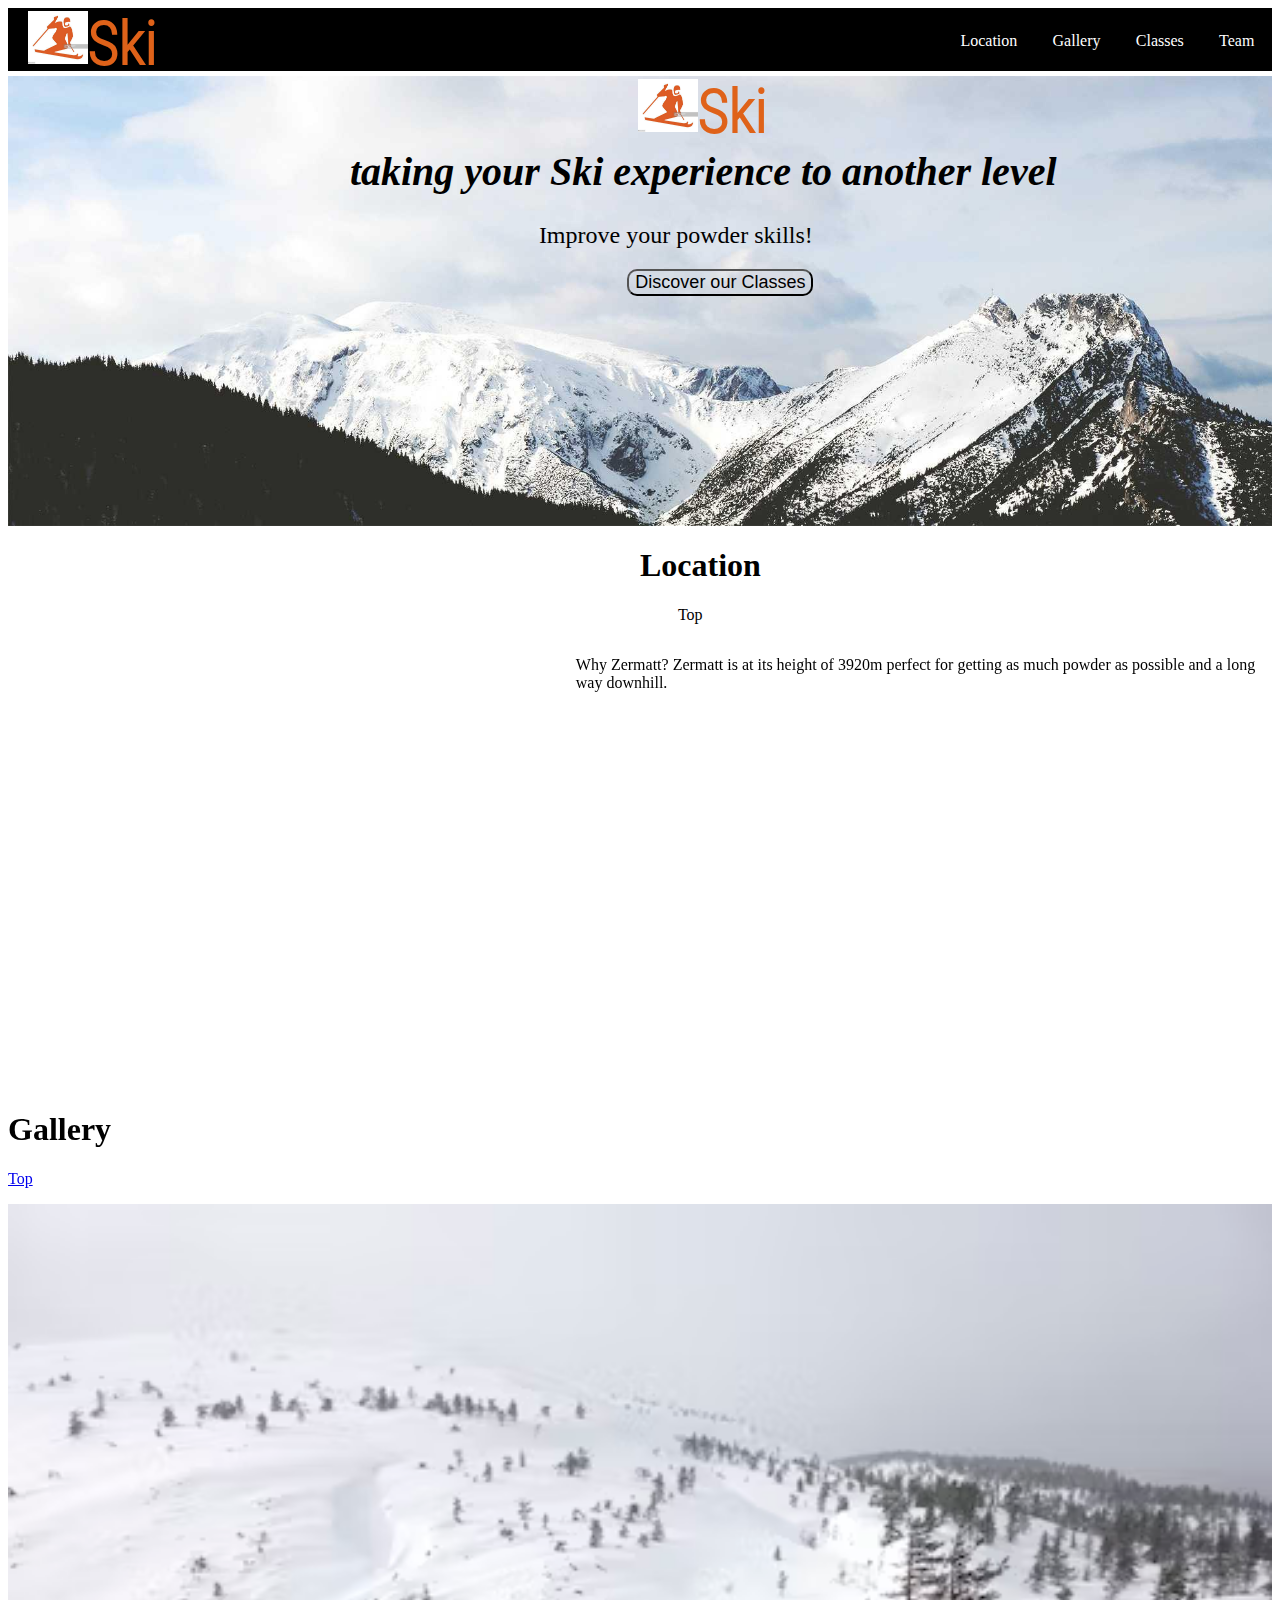
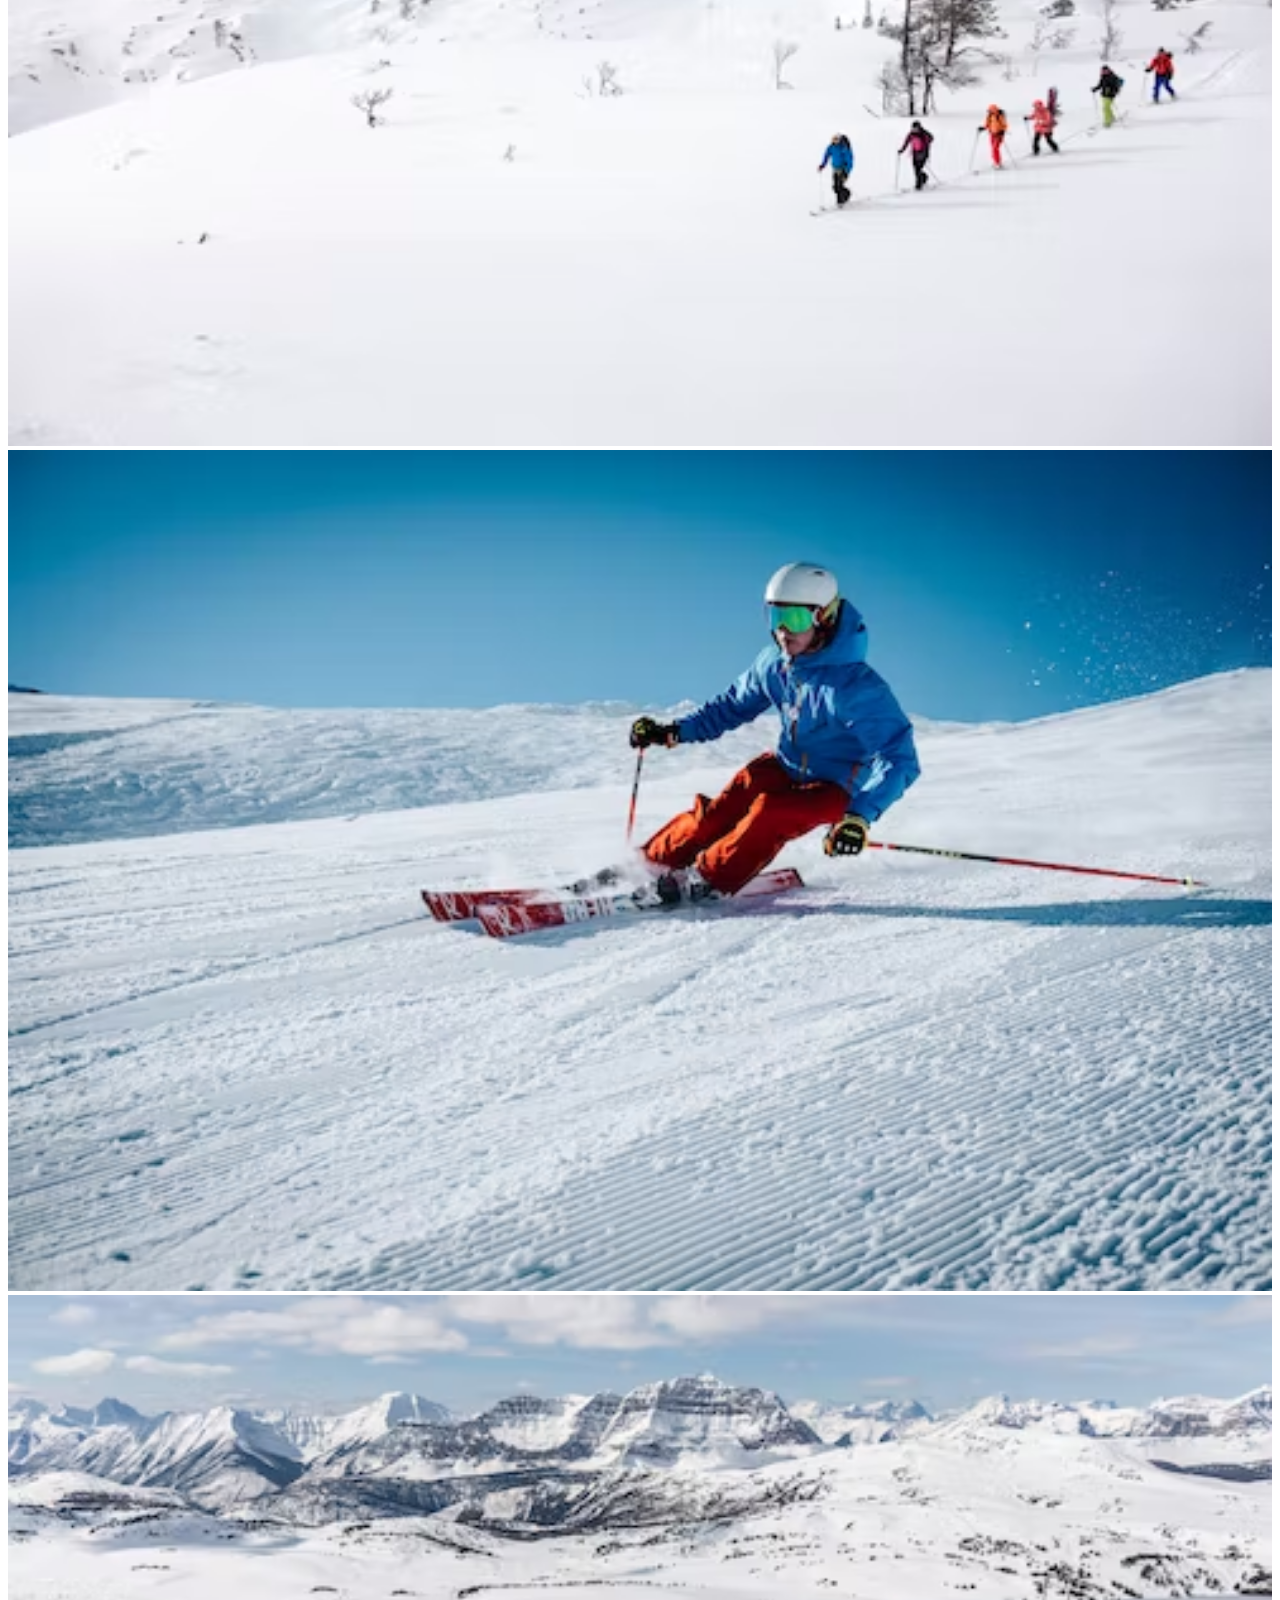
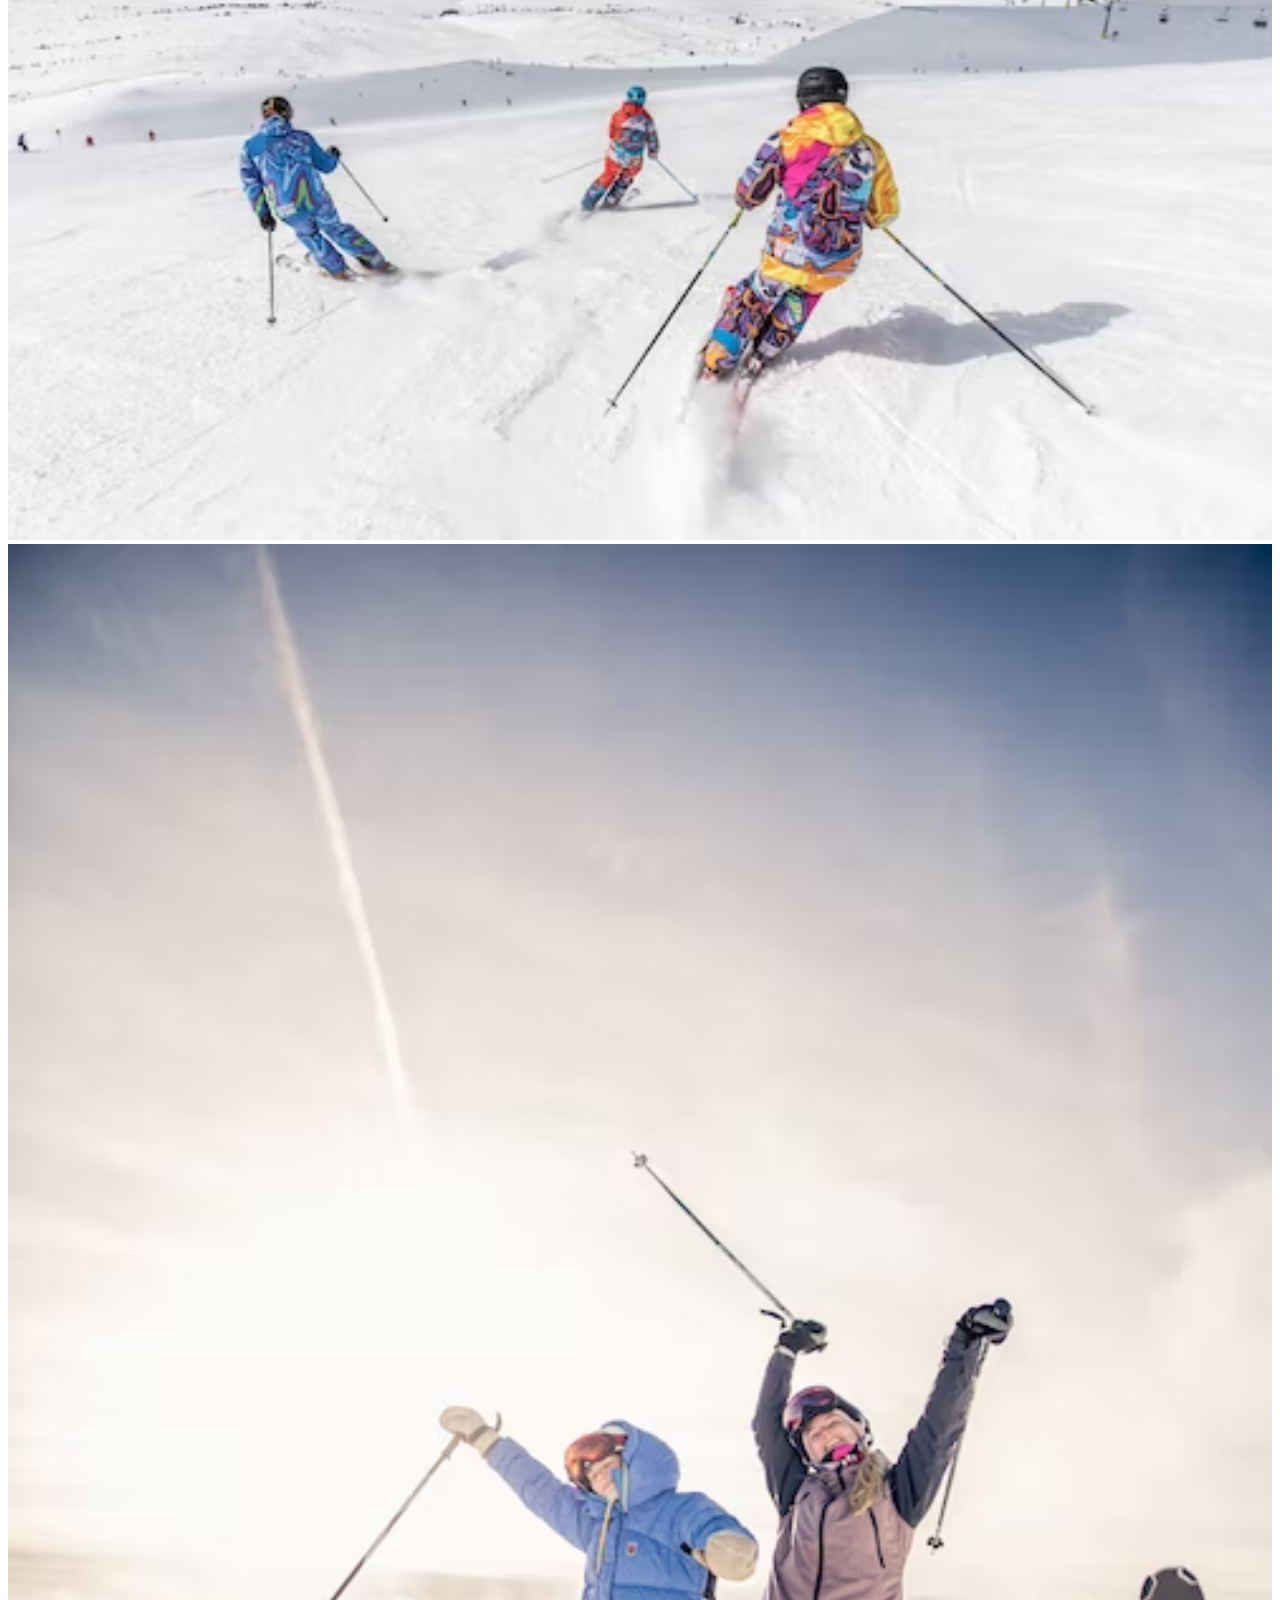
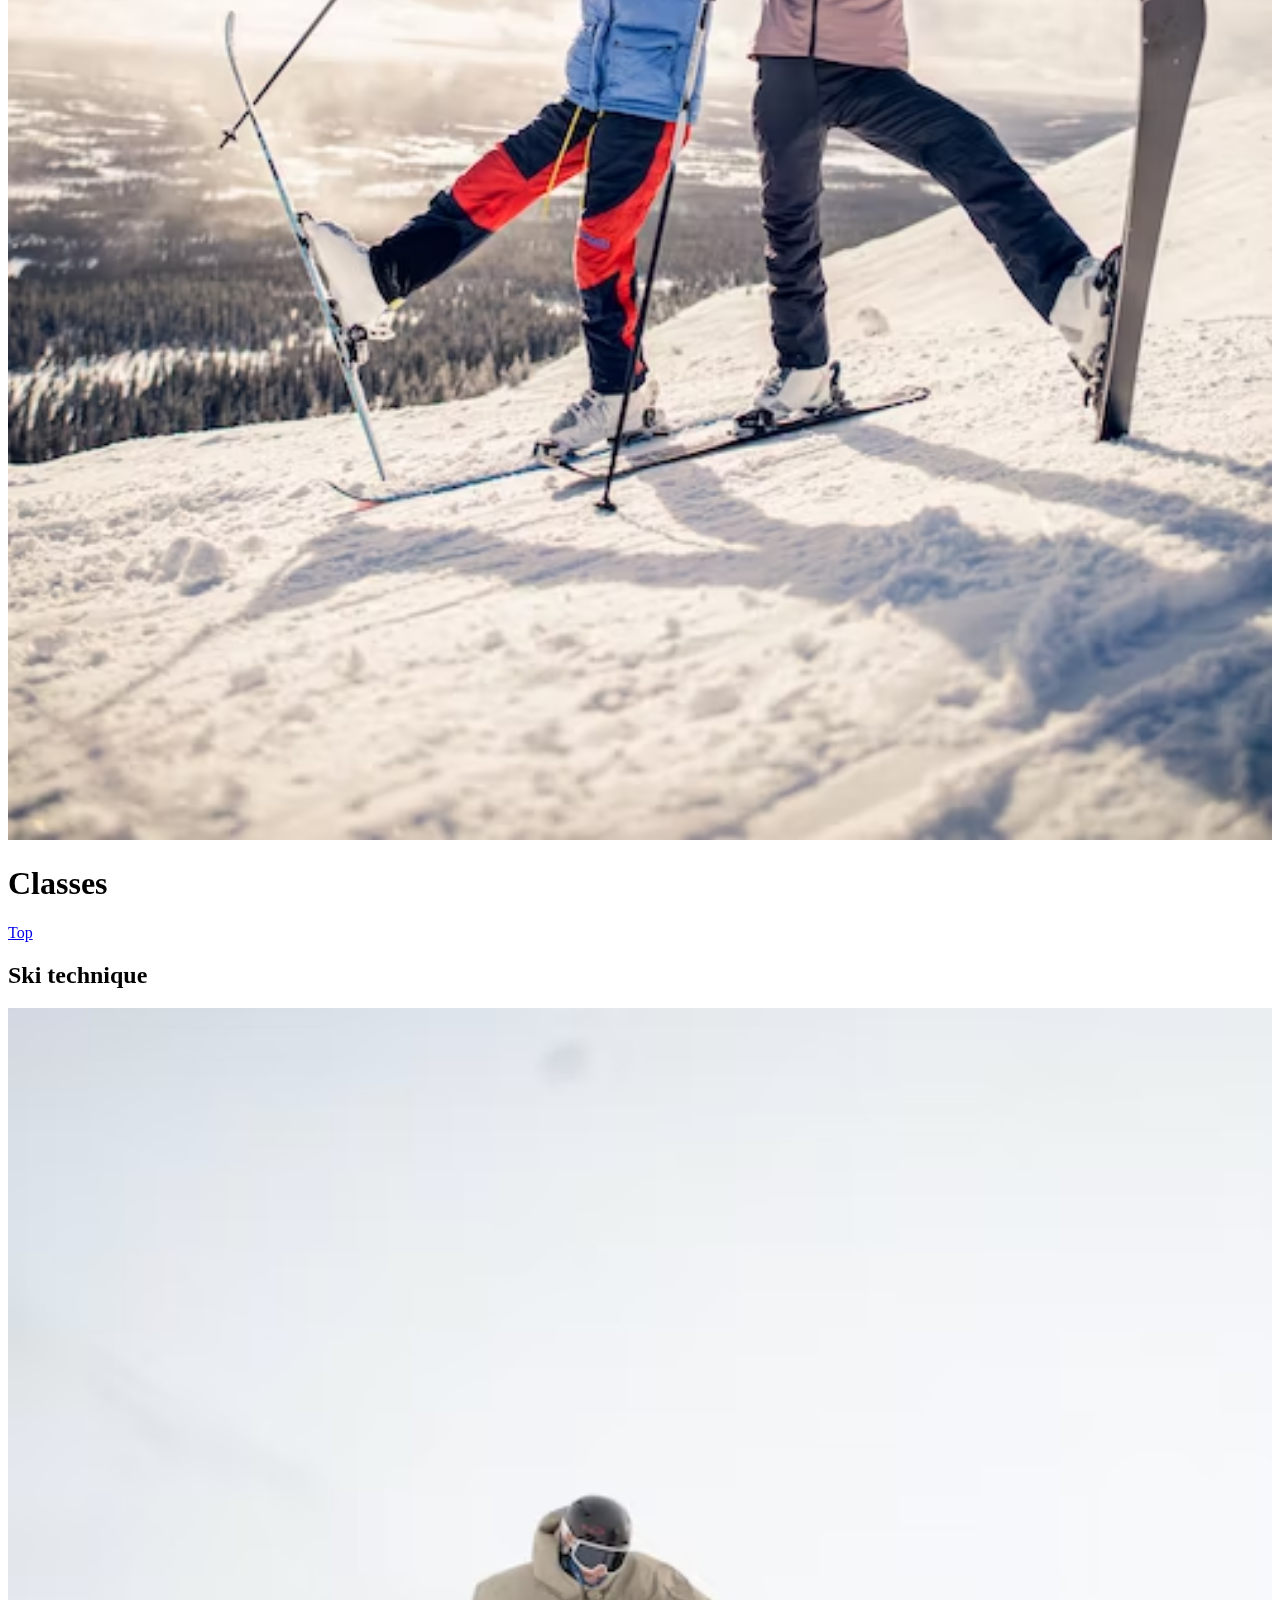
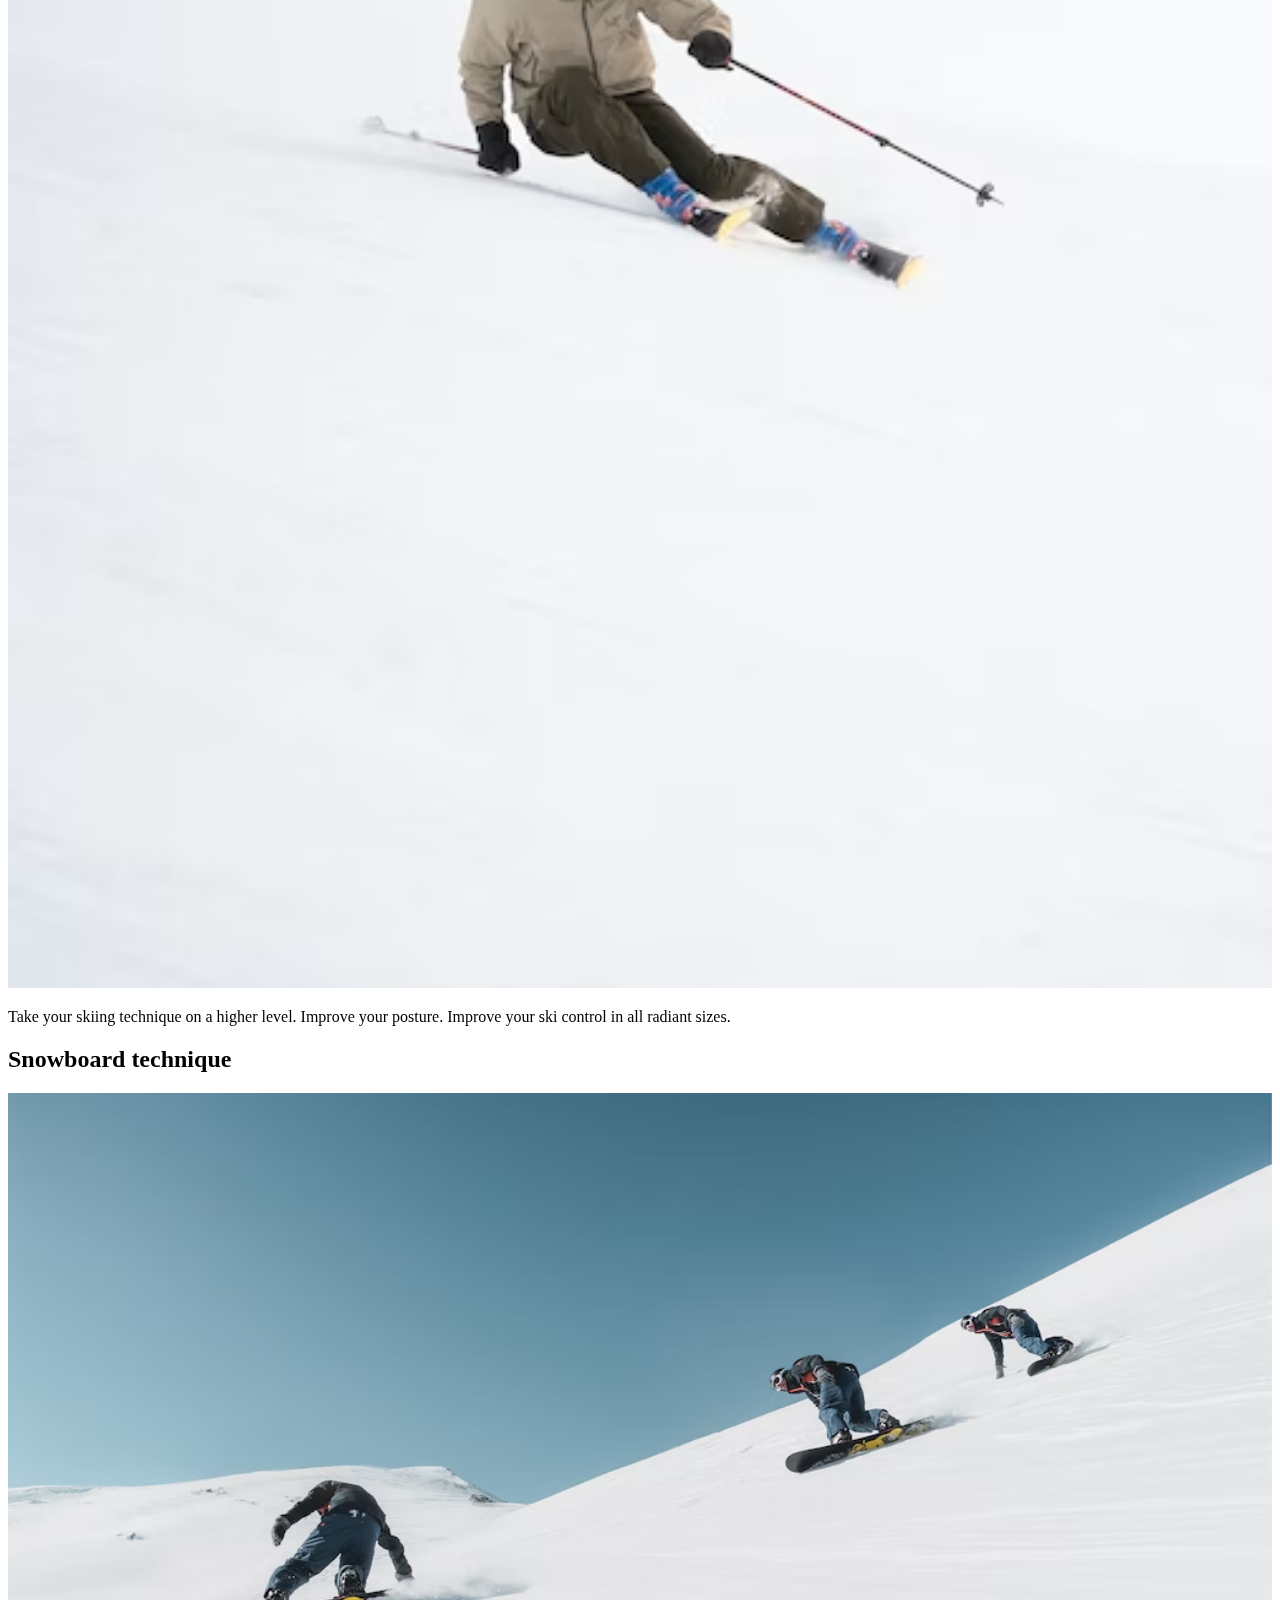
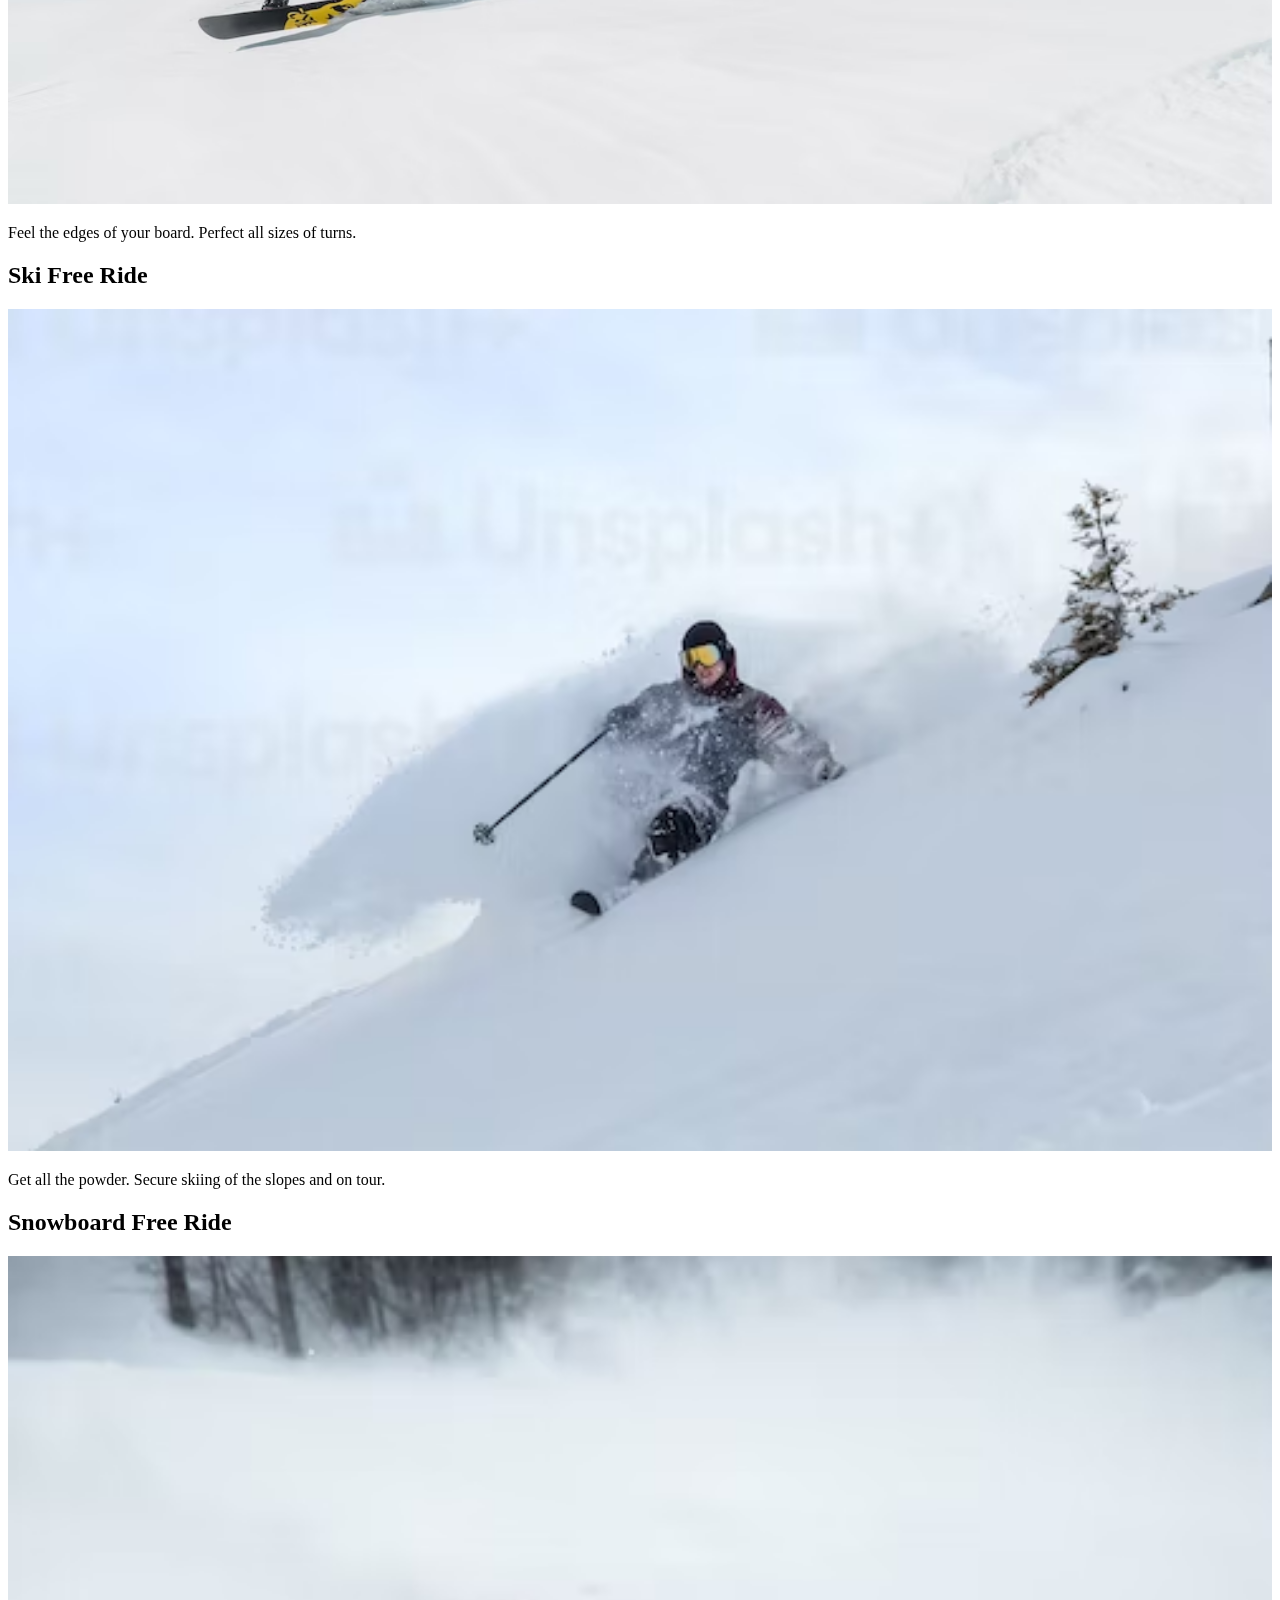
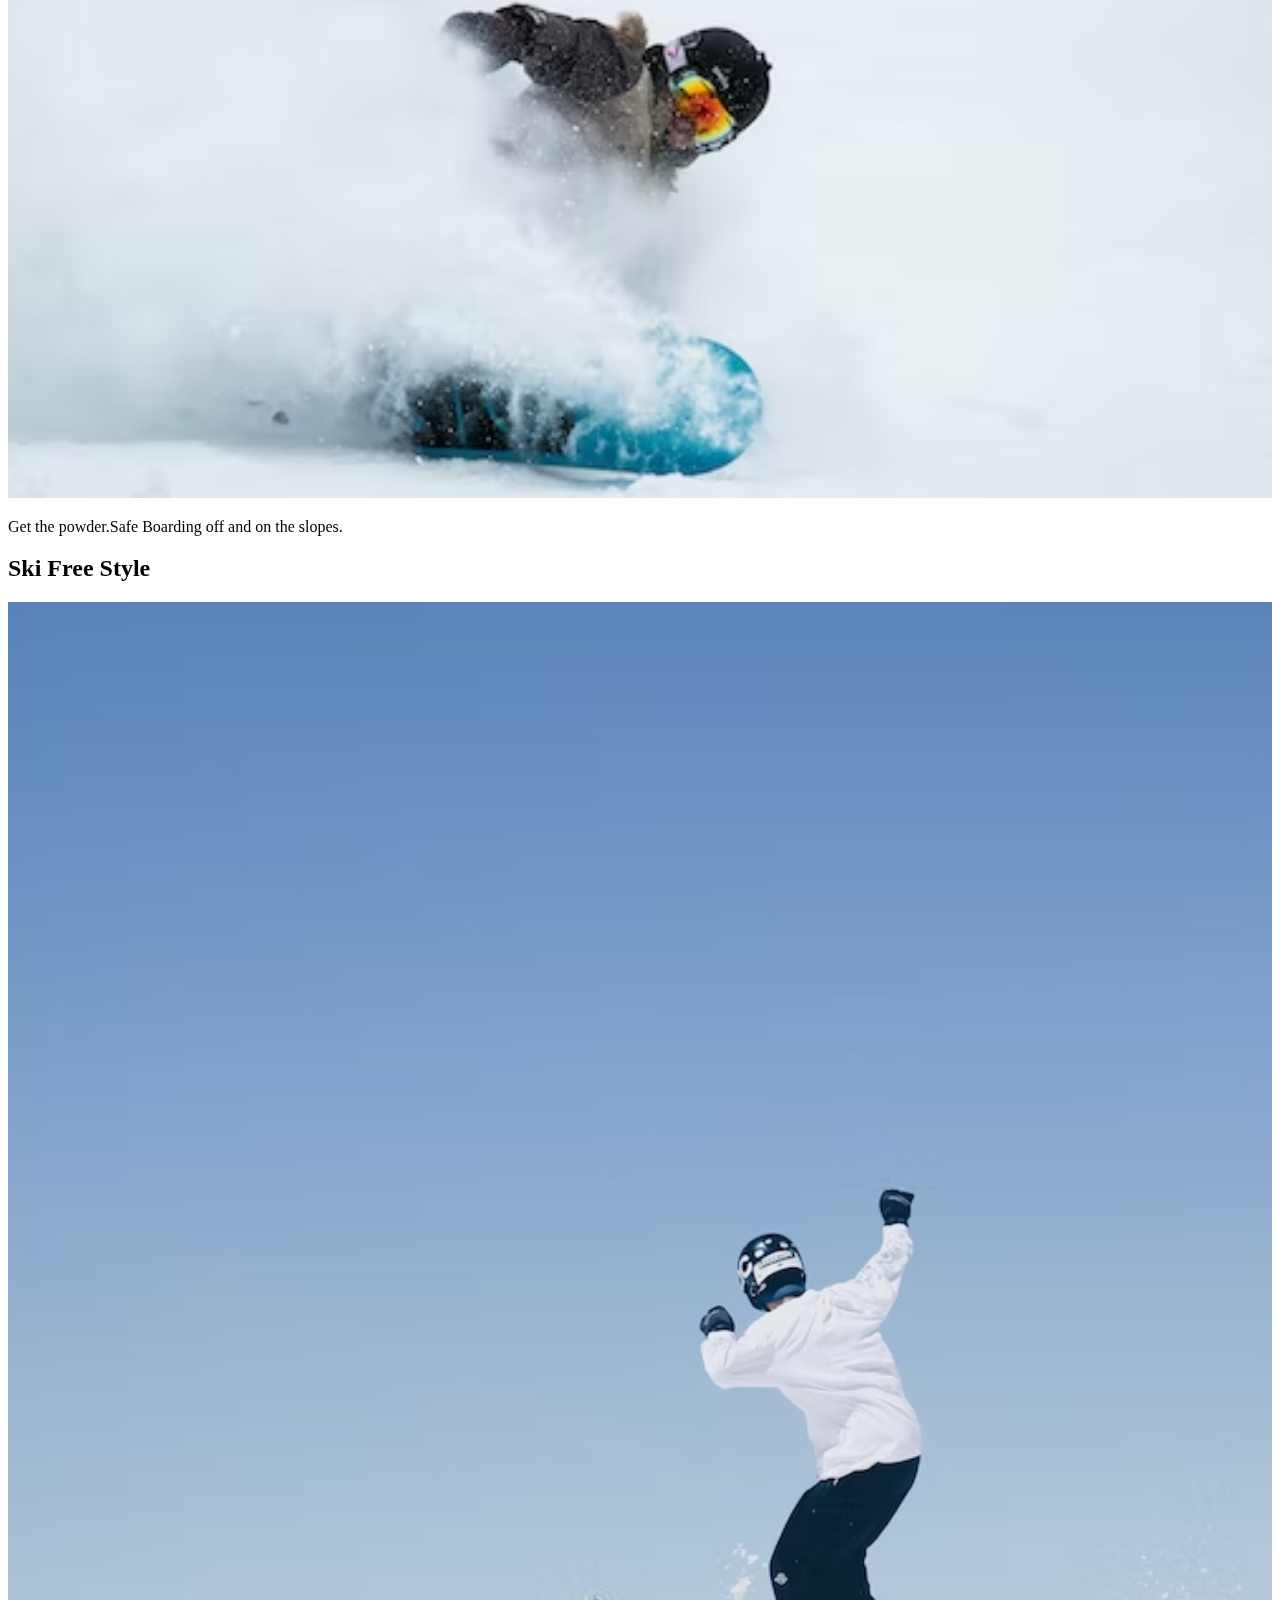
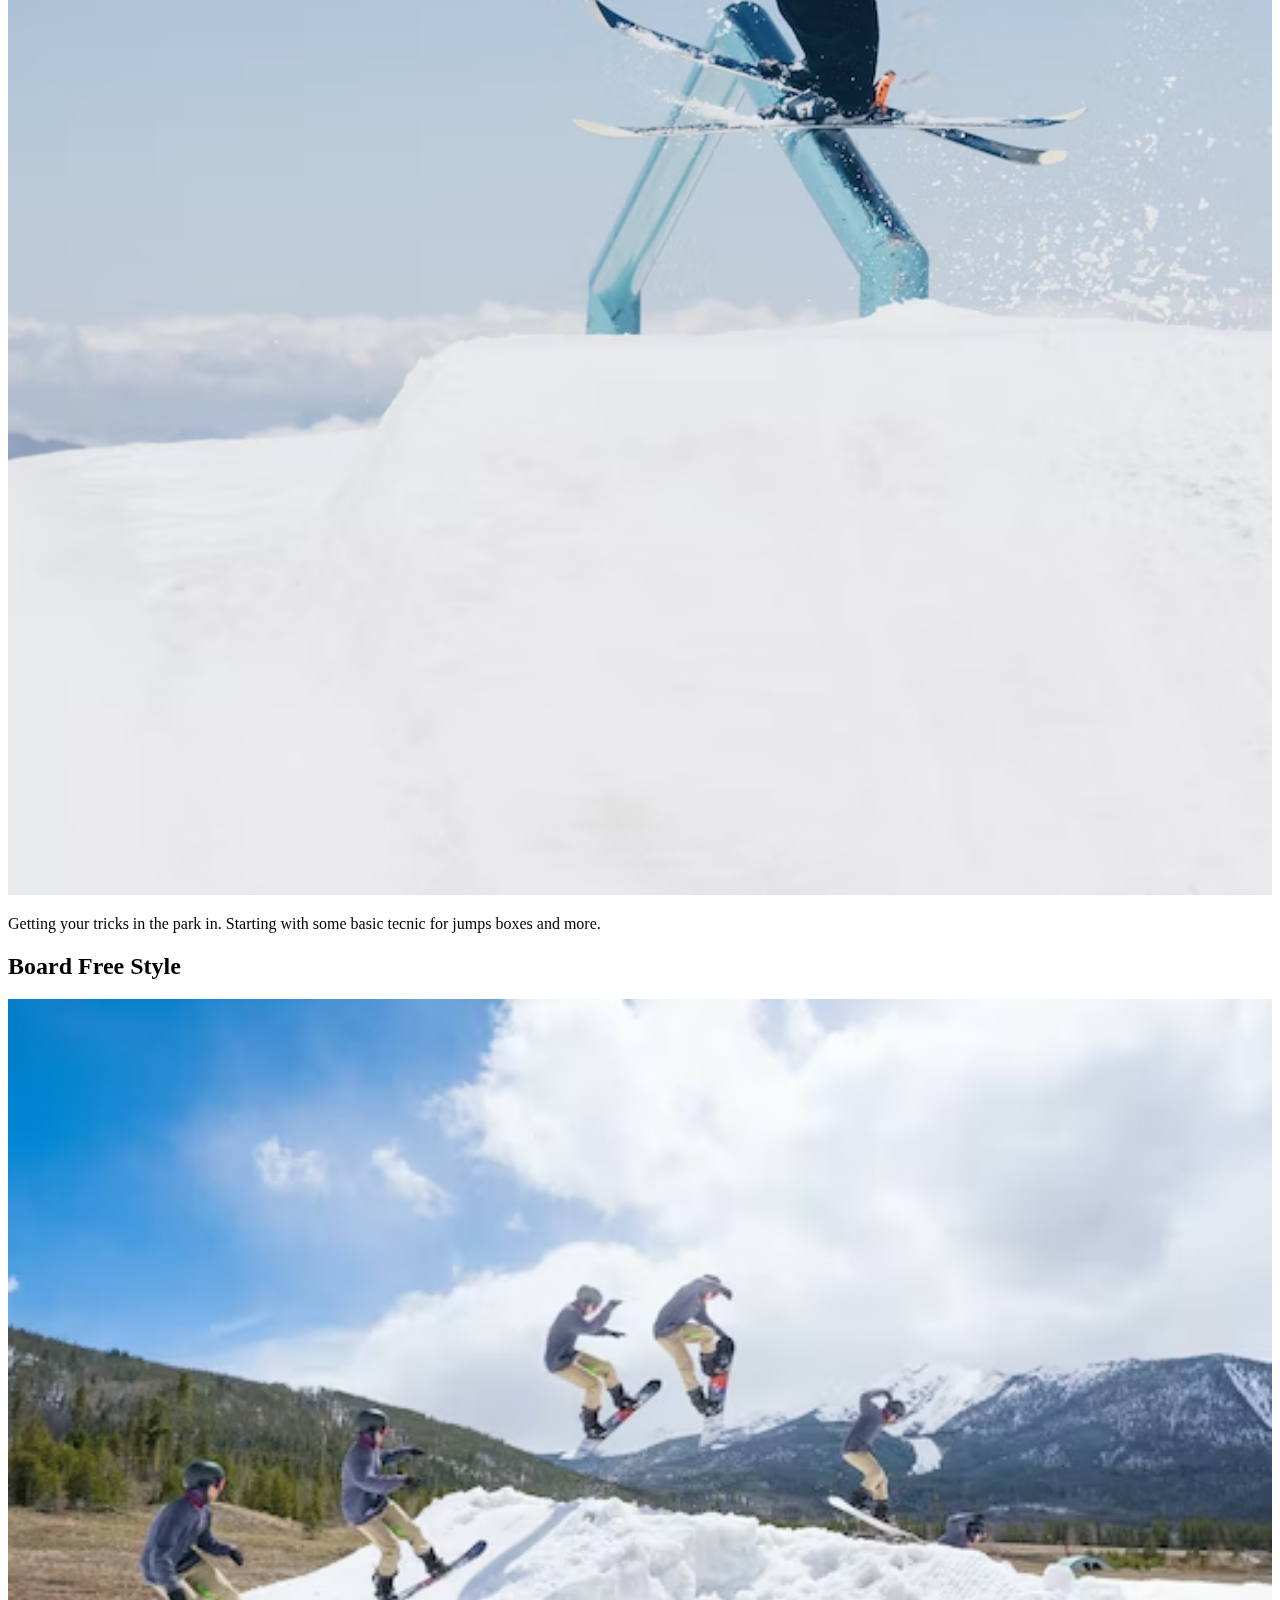
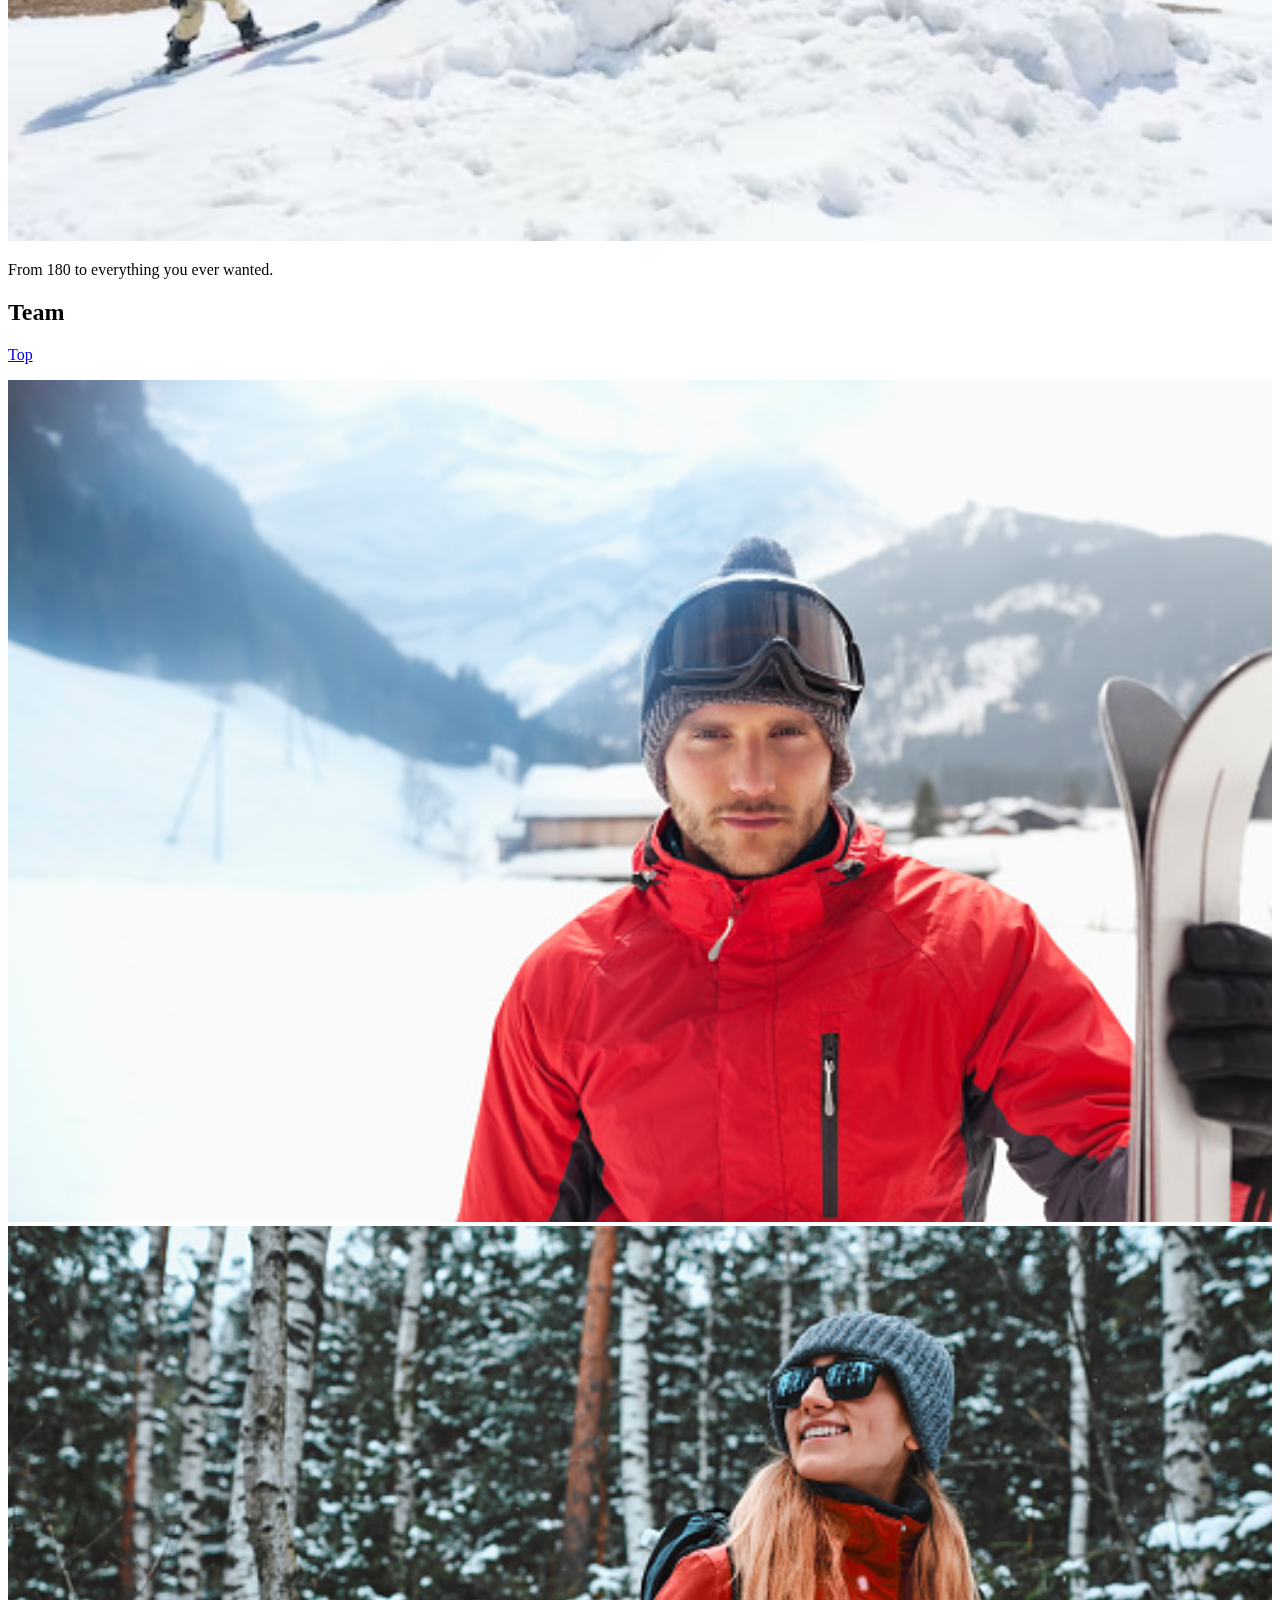
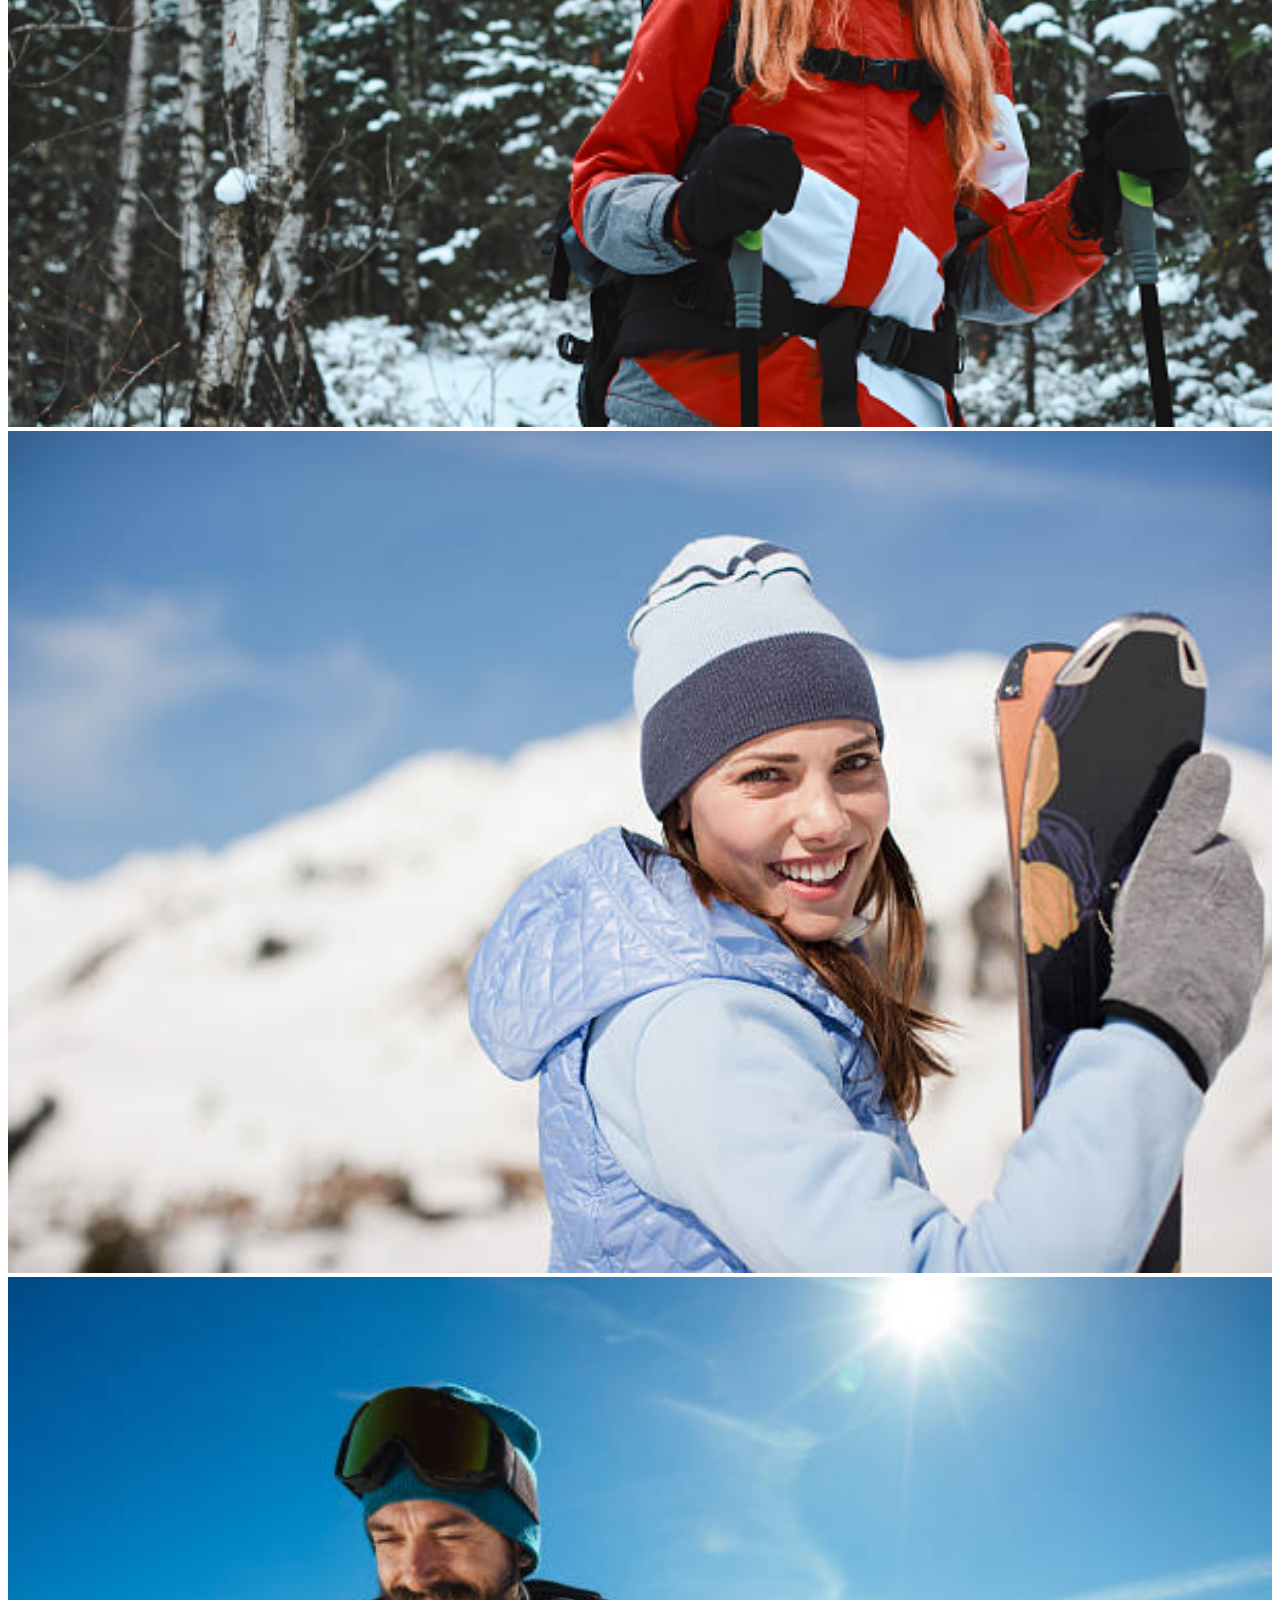
==== commit d129675e: "starting with CSS" ====
--- a/index.html
+++ b/index.html
@@ -16,7 +16,7 @@
     <!-- topbar -->
     <header id = 'top'>
         <!-- heading -->
-        <h1><strong> <area id = "pi">&pi;</area></strong>Ski</h1>
+        <h1 class = "logo"><img src="./images/logo2.jpg" alt="orange logo of a skiier" class="logopic">Ski</h1>
         <!-- navigation -->
             <!-- 4 nav items -->
             <nav>
@@ -33,9 +33,9 @@
     </header>
 
     <!--splash screen  -->
-    <section>
+    <section id="titleimage">
         <!-- heading -->
-        <h1>&pi;Ski taking your Ski experience on another level</h1>
+        <h1><p class="logo"><img src="./images/logo2.jpg" alt="orange skiier logo" class="logopic">Ski </p>taking your Ski experience to another level</h1>
         <!-- subheading -->
         <h2>Improve your powder skills!</h2>
         <!-- button -->
@@ -50,9 +50,11 @@
         <!-- link -->
         <p> <a href='#top'>Top</a> </p>
         <!-- map -->
-        <iframe src="https://www.google.com/maps/embed?pb=!1m18!1m12!1m3!1d354822.78753584524!2d7.461659883788169!3d45.99017048876296!2m3!1f0!2f0!3f0!3m2!1i1024!2i768!4f13.1!3m3!1m2!1s0x478f3368cbb9ecd9%3A0x9826458cace55849!2sMatterhorn!5e0!3m2!1sde!2ses!4v1678705830547!5m2!1sde!2ses" width="600" height="450" style="border:0;" allowfullscreen="" loading="lazy" referrerpolicy="no-referrer-when-downgrade"></iframe>
-        <!-- text -->
-        <p>Why Zermatt? Zermatt is at its height of 3920m perfect for getting as much powder as possible and a long way downhill.</p>
+        <div>
+            <iframe src="https://www.google.com/maps/embed?pb=!1m18!1m12!1m3!1d354822.78753584524!2d7.461659883788169!3d45.99017048876296!2m3!1f0!2f0!3f0!3m2!1i1024!2i768!4f13.1!3m3!1m2!1s0x478f3368cbb9ecd9%3A0x9826458cace55849!2sMatterhorn!5e0!3m2!1sde!2ses!4v1678705830547!5m2!1sde!2ses" width="600" height="450" style="border:0;" allowfullscreen="" loading="lazy" referrerpolicy="no-referrer-when-downgrade"></iframe>
+            <!-- text -->
+            <p>Why Zermatt? Zermatt is at its height of 3920m perfect for getting as much powder as possible and a long way downhill.</p>
+        </div>
     <!-- end location screen -->
     </section>
 
--- a/styles.css
+++ b/styles.css
@@ -1,31 +1,42 @@
 img {
     width: 100%;
+}
+@font-face {
+    font-family:Roboto-condensed;
+    src: url(./images/RobotoCondensed-Light.ttf);
 }
 
 header {
     display:flex;
     background-color: black;
     color:white;
-    width: 100vw;
-    height:5vh;
+    width: 100%;
+    height:7vh;
+    font-family:Verdana;
     
     
 }
 header h1 {
-    display:flex;
+    
     width:100%;
     height:100%;
-    margin:0px;
-    padding:0px;
+    margin: 0px;
+    padding-left:20px;
+    
+    
+
     
     
 }
+
+
 header nav{
     display:flex;
     width:100%;
     height:100%;
     padding-left: 40%;
-    vertical-align: middle;
+    margin-top:0.5em;
+    
 
 }
 
@@ -41,13 +52,77 @@
     
     
 }
-#pi {
-    font-size: 90px;
+.logo {
+    Font-size:60px;
+    color:rgb(223, 98, 25);
+    font-family:Roboto-condensed;
+    font-style:normal;
+    margin-bottom:1px;
+    margin-top:0px;
 }
 
 header a{
-    display:flex;
+    /* display:flex; */
     color:white;
     text-decoration:none;
-    text-align:right;
+    /* text-align:right; */
 }
+
+#titleimage {
+    background-image: url("./images/title.jpg");
+    background-size:cover;
+    height:50vh;
+    /* background-repeat:no-repeat; */
+
+}
+#titleimage h1 {
+    font-family: Verdana;
+    font-size:40px;
+    margin-left:10%;
+    text-align:center;
+    font-style:italic;
+    margin-top:5px;
+    
+}
+#titleimage h2 {
+    font-family: Verdana;
+    font-weight: normal;
+    margin-left: 42%;
+}
+#titleimage button {
+    margin-left: 49%;
+    background-color:transparent;
+    border-radius: 10px;
+    font-size:18px;
+
+    
+}
+#titleimage button a:link, #titleimage button a:visited {
+    color:black;
+    text-decoration:none;
+    
+
+}
+.logopic {
+    width:1em;
+    
+}
+#location {
+    font-family:Verdana;
+}
+
+#location h1 {
+    margin-left:50%;
+    
+}
+#location a {
+    margin-left:53%;
+    text-decoration:none;
+    color:black;
+}
+#location div {
+    display:flex;
+}
+#location iframe {
+    width:50%;
+}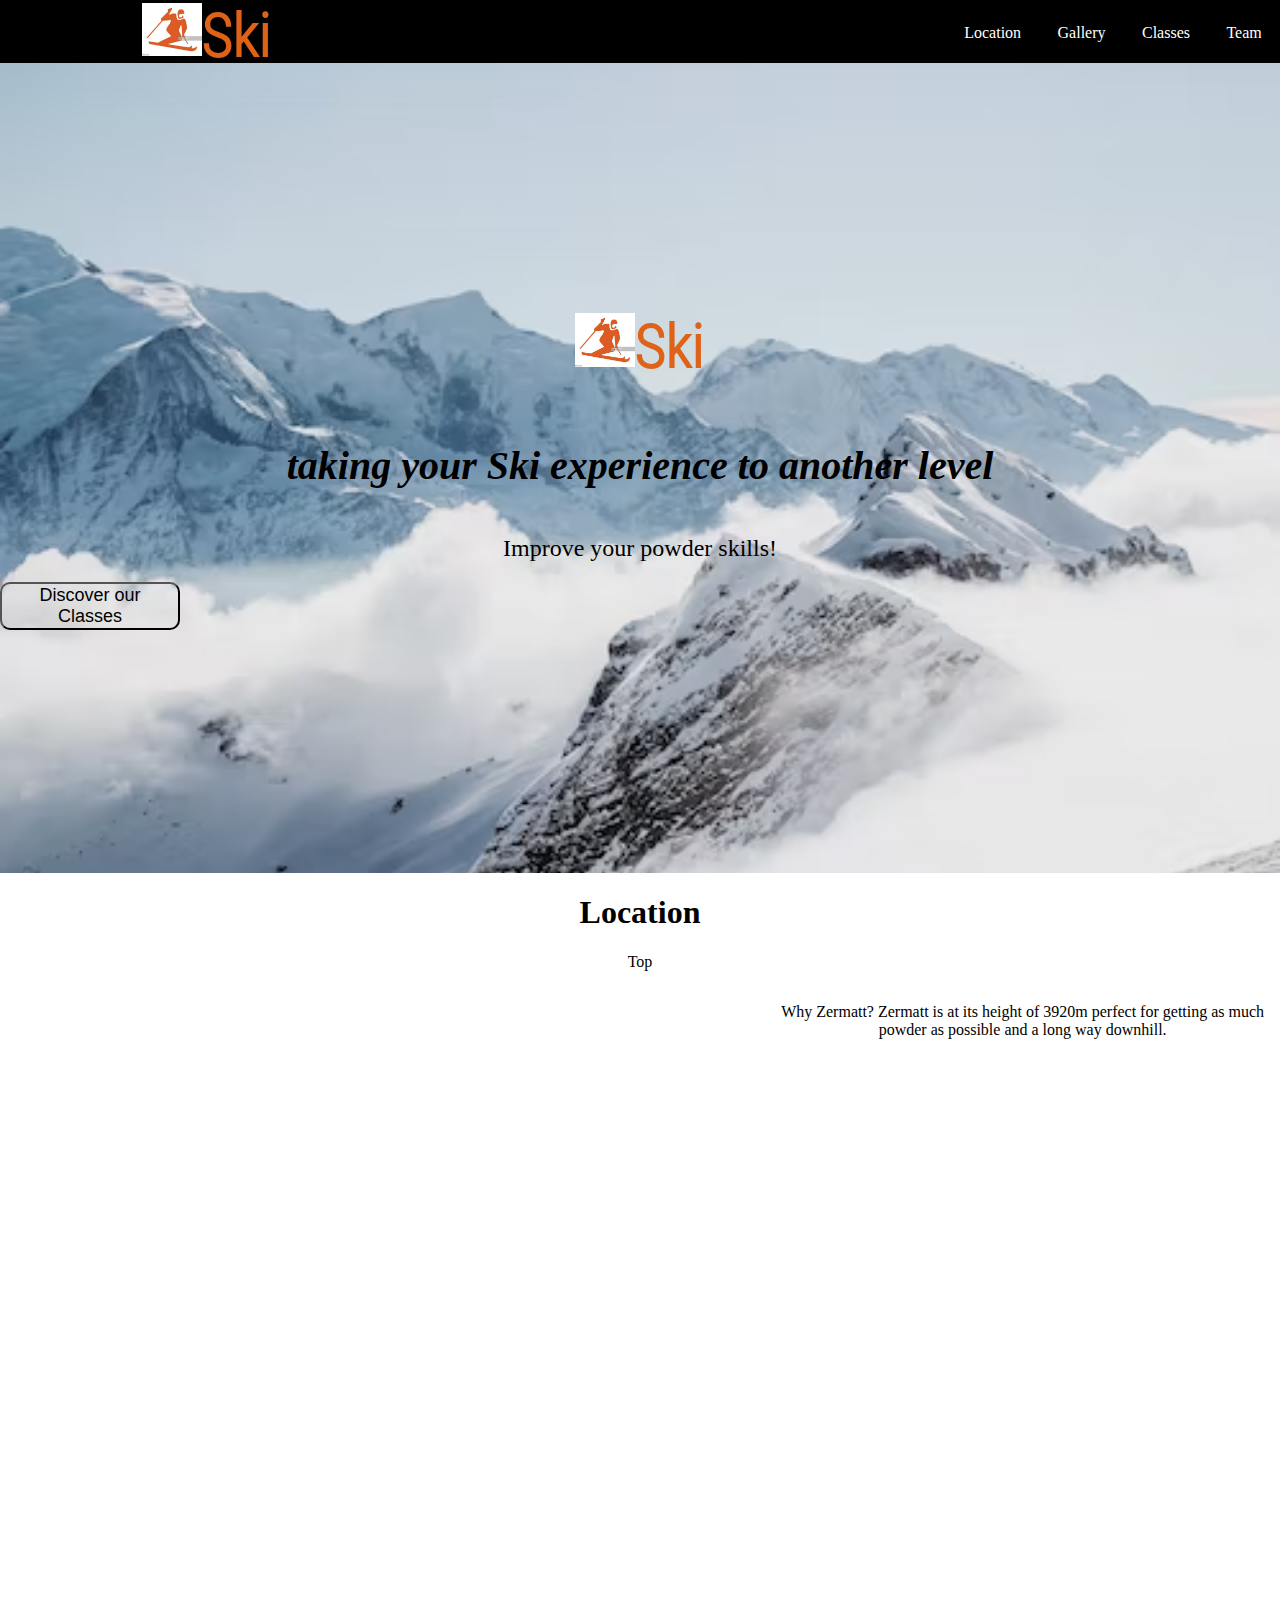
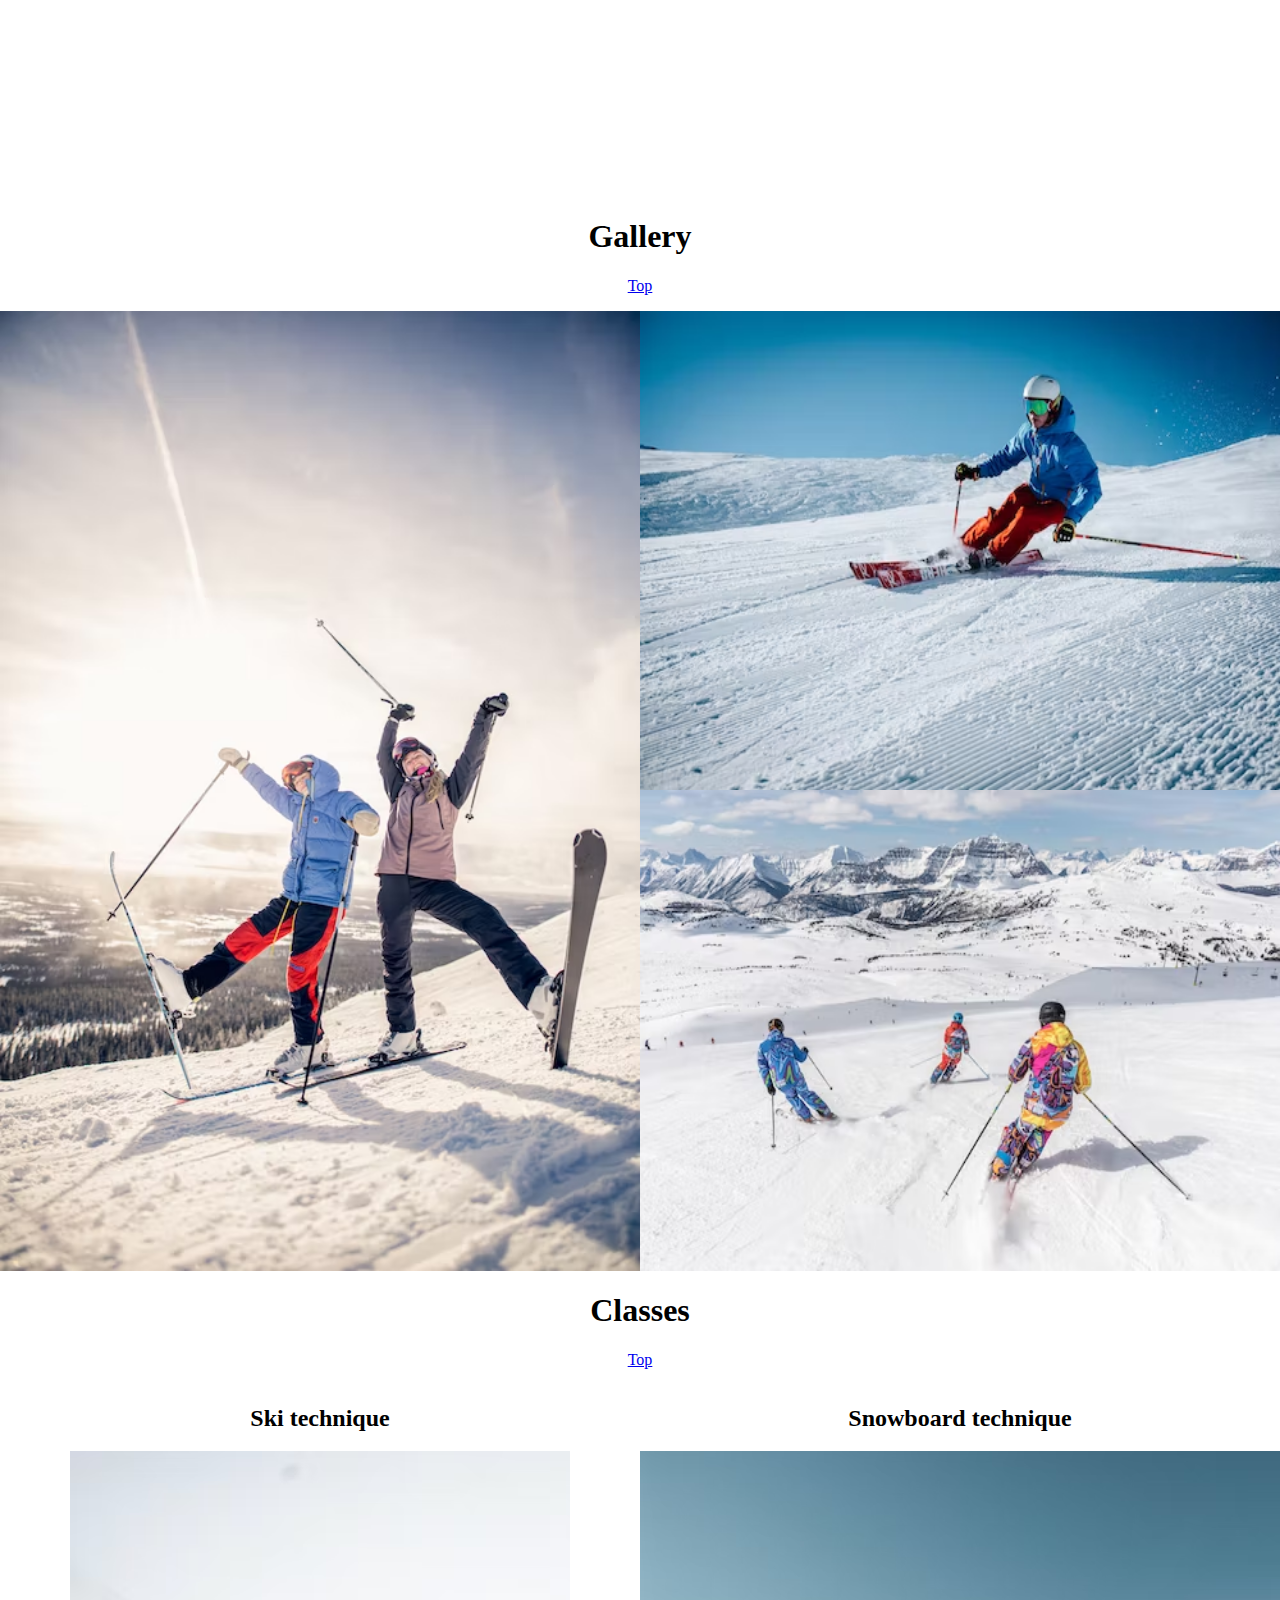
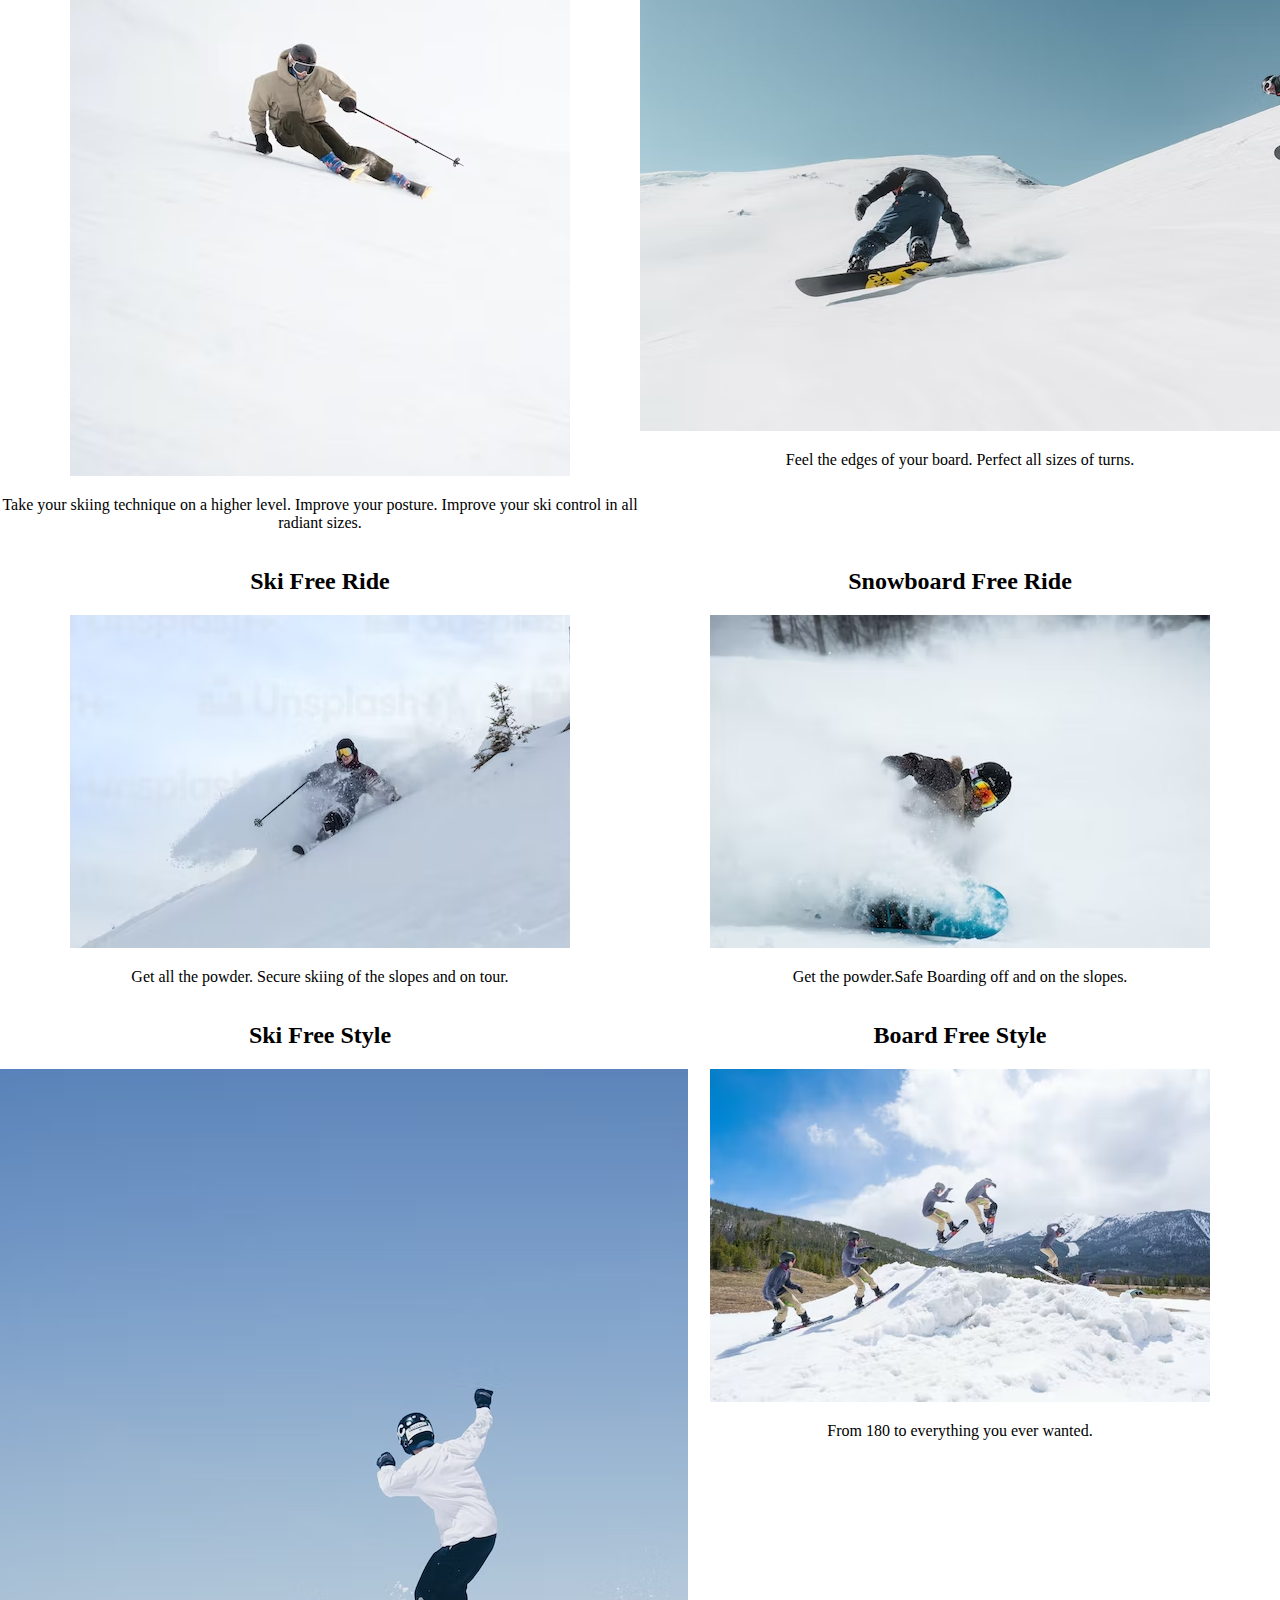
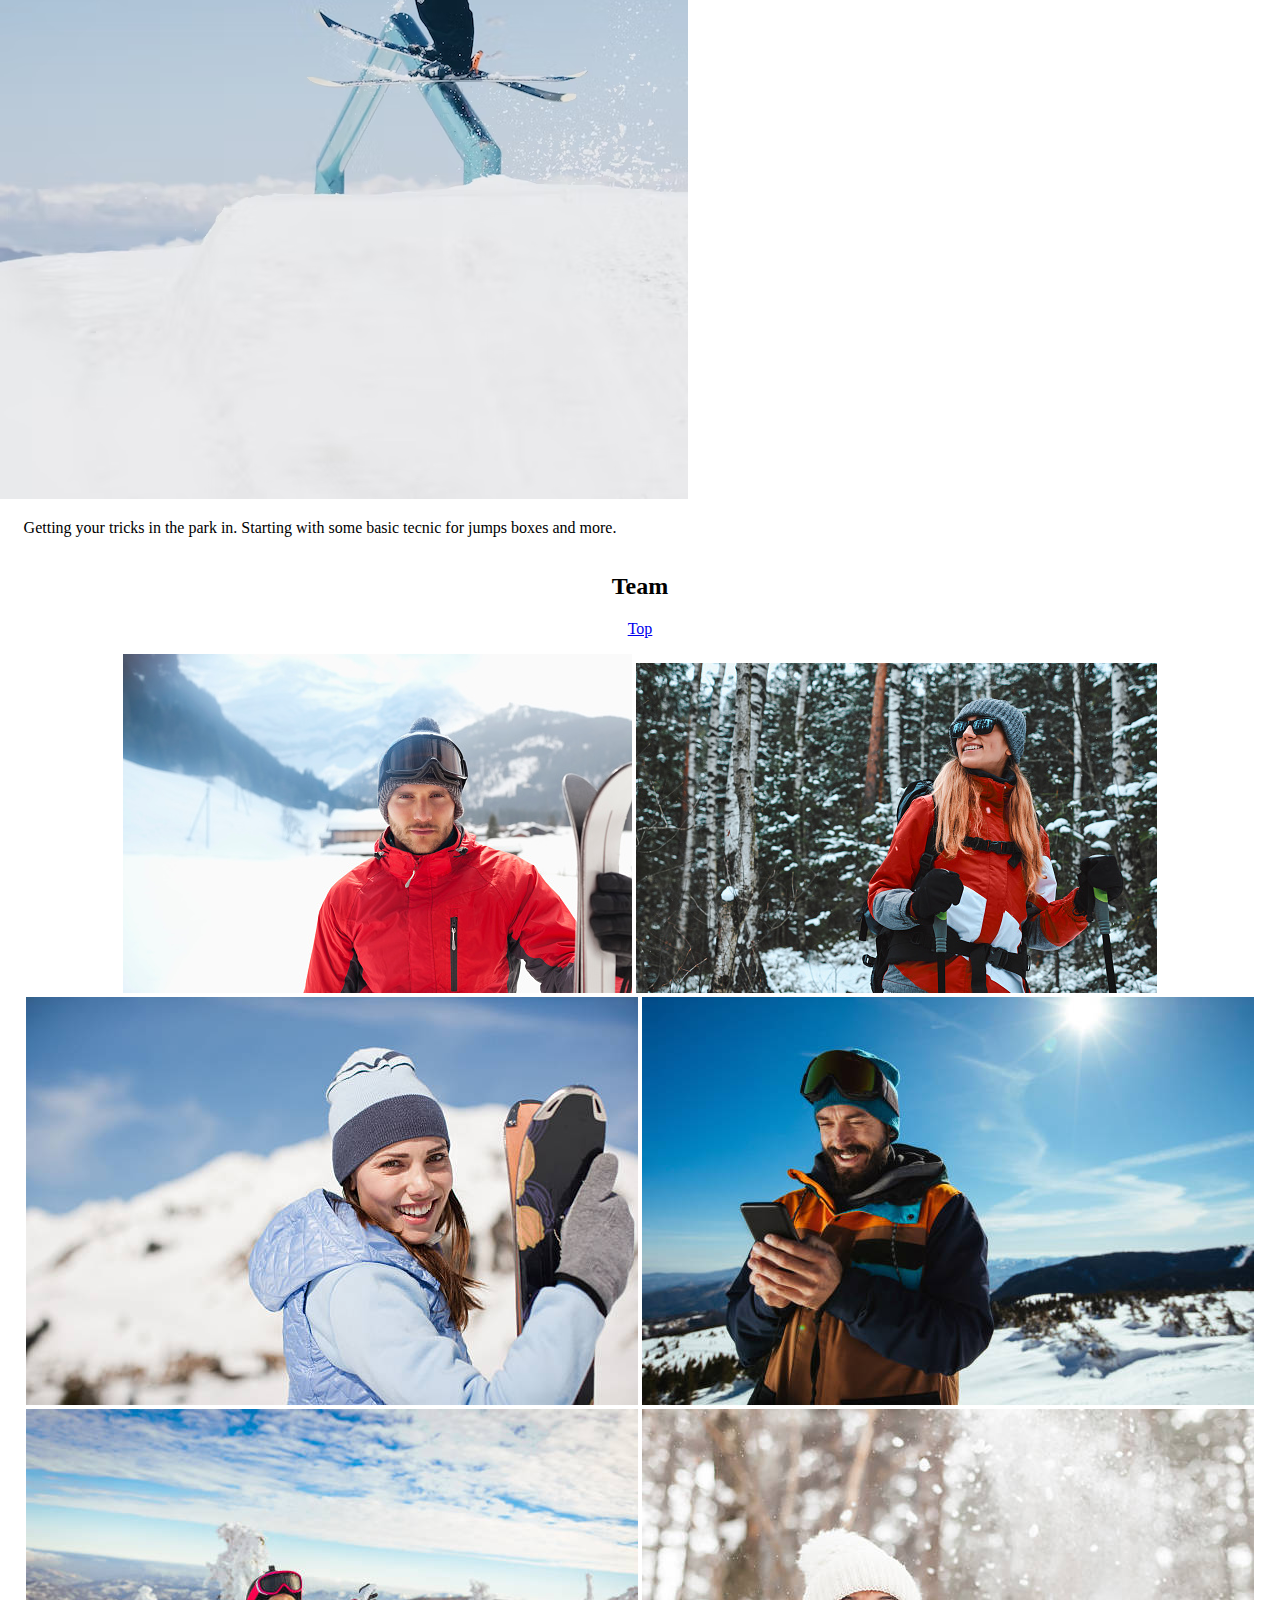
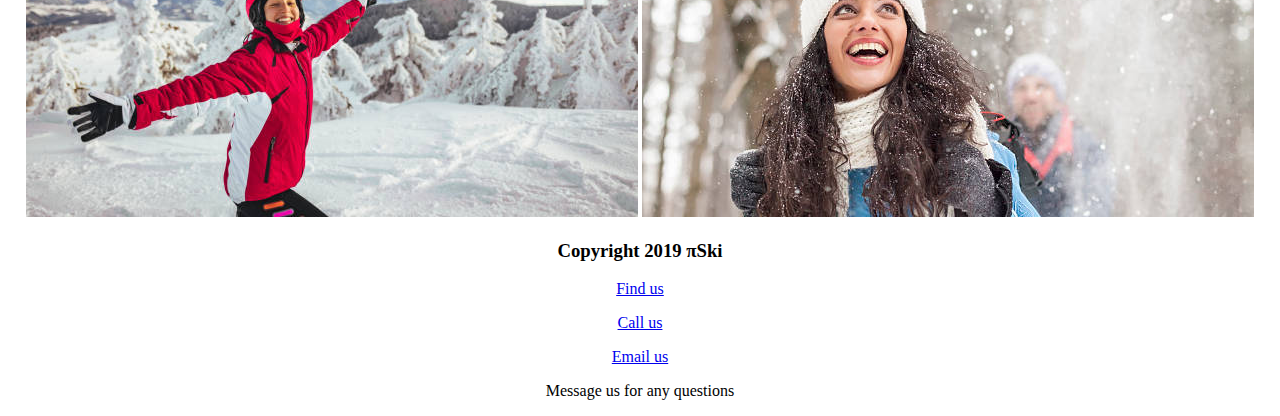
==== commit f56bfe51: "next steps css" ====
--- a/index.html
+++ b/index.html
@@ -35,11 +35,13 @@
     <!--splash screen  -->
     <section id="titleimage">
         <!-- heading -->
-        <h1><p class="logo"><img src="./images/logo2.jpg" alt="orange skiier logo" class="logopic">Ski </p>taking your Ski experience to another level</h1>
-        <!-- subheading -->
-        <h2>Improve your powder skills!</h2>
-        <!-- button -->
-        <button> <a href="#classes">Discover our Classes </a></button>
+        <div>
+            <h1><p class="logo"><img src="./images/logo2.jpg" alt="orange skiier logo" class="logopic">Ski </p>taking your Ski experience to another level</h1>
+            <!-- subheading -->
+            <h2>Improve your powder skills!</h2>
+            <!-- button -->
+            <button> <a href="#classes">Discover our Classes </a></button>
+        </div>
     <!-- end splash screen -->
     </section>
     
@@ -60,16 +62,22 @@
 
     <!-- gallery screen -->
     <section id = 'gallery'>
+    
         <!-- heading -->
         <h1>Gallery</h1>
         <!-- link -->
         <p> <a href = '#top'>Top</a> </p> 
-        <!-- picture table -->
-        <img src="./images/gallery1.avif" alt="7 people walking through fresh snow on skis">
-        <img src="./images/gallery2.avif" alt="A ski instructor doing a perfectly carved turn on the well prepped slope with blue sky in the background">
-        <img src="./images/gallery3.avif" alt="Three skiers on the slope taking their turns looking downhill">
-        <img src="./images/gallery4.avif" alt="Two girls on skis are standing and smiling and taking the outer foot and their arms up. In the background you can see the sun shining and the white landscape.">
-    <!--end gallery screen -->
+        <section class ="gallery">
+            <img id="picone" src="./images/gallery4.avif" alt="Two girls on skis are standing and smiling and taking the outer foot and their arms up. In the background you can see the sun shining and the white landscape." >
+            
+            <img id ="pictwo" src="./images/gallery2.avif" alt="A ski instructor doing a perfectly carved turn on the well prepped slope with blue sky in the background"  class = "galleryimage">
+        
+            <img id ="picthree" src="./images/gallery3.avif" alt="Three skiers on the slope taking their turns looking downhill" >
+        
+            
+        
+        </section>
+        <!--end gallery screen -->
     </section>
 
 
@@ -81,39 +89,41 @@
         <!-- link -->
         <p> <a href = '#top'>Top</a> </p>
         <!-- 6 boxes  -->
-        <article>
-            <h2>Ski technique</h2>
-            <img src="./images/ski-technique.avif" alt="A skiier performing a carved turn. Leaning into the curve with all white background.">
-            <p>Take your skiing technique on a higher level. Improve your posture. Improve your ski control in all radiant sizes.</p>
-        </article>
-        <article>
-            <h2>Snowboard technique</h2>
-            <img src="./images/board-techniquw.avif" alt="Three snowboarders in one turn from right to left in fresh snow">
-            <p>Feel the edges of your board. Perfect all sizes of turns. </p>
-        </article>
-        <article>
-            <h2>Ski Free Ride</h2>
-            <img src="./images/ski-freeride.avif" alt="ski freerider in deep powder with snow floating around him">
-            <p>Get all the powder. Secure skiing of the slopes and on tour.</p>
-        </article>
-        <article>
-            <h2>Snowboard Free Ride</h2>
-            <img src="./images/board-freeride.avif" alt="board freerider in the forest covered in powdered snow">
-            <p>Get the powder.Safe Boarding off and on the slopes.
-            </p>
-        </article>
+        <div class = "classboxes">
+            <article>
+                <h2>Ski technique</h2>
+                <img src="./images/ski-technique.avif" alt="A skiier performing a carved turn. Leaning into the curve with all white background.">
+                <p>Take your skiing technique on a higher level. Improve your posture. Improve your ski control in all radiant sizes.</p>
+            </article>
+            <article>
+                <h2>Snowboard technique</h2>
+                <img src="./images/board-techniquw.avif" alt="Three snowboarders in one turn from right to left in fresh snow" >
+                <p>Feel the edges of your board. Perfect all sizes of turns. </p>
+            </article>
+            <article>
+                <h2>Ski Free Ride</h2>
+                <img src="./images/ski-freeride.avif" alt="ski freerider in deep powder with snow floating around him">
+                <p>Get all the powder. Secure skiing of the slopes and on tour.</p>
+            </article>
+            <article>
+                <h2>Snowboard Free Ride</h2>
+                <img src="./images/board-freeride.avif" alt="board freerider in the forest covered in powdered snow" >
+                <p>Get the powder.Safe Boarding off and on the slopes.
+                </p>
+            </article>
 
-        <article>
-            <h2>Ski Free Style</h2>
-            <img src="./images/ski-freestyle.avif" alt="ski freestyler sliding on to a rail">
-            <p>Getting your tricks in the park in. Starting with some basic tecnic for jumps boxes and more.</p>
-        </article>
+            <article>
+                <h2>Ski Free Style</h2>
+                <img src="./images/ski-freestyle.avif" alt="ski freestyler sliding on to a rail">
+                <p>Getting your tricks in the park in. Starting with some basic tecnic for jumps boxes and more.</p>
+            </article>
 
-        <article>
-            <h2>Board Free Style</h2>
-            <img src="./images/board-freestyle.avif" alt="methodic order of a grab jump from a snowboarder">
-            <p>From 180 to everything you ever wanted.</p>
-        </article>
+            <article>
+                <h2>Board Free Style</h2>
+                <img src="./images/board-freestyle.avif" alt="methodic order of a grab jump from a snowboarder">
+                <p>From 180 to everything you ever wanted.</p>
+            </article>
+    </div>
         
     <!-- end information boxes -->
     </section>
--- a/styles.css
+++ b/styles.css
@@ -1,9 +1,15 @@
-img {
+/* img {
     width: 100%;
-}
+} */
 @font-face {
     font-family:Roboto-condensed;
     src: url(./images/RobotoCondensed-Light.ttf);
+}
+body{
+    text-align:center;
+    margin:0px;
+    vertical-align:center;
+    justify-content:center;
 }
 
 header {
@@ -57,7 +63,7 @@
     color:rgb(223, 98, 25);
     font-family:Roboto-condensed;
     font-style:normal;
-    margin-bottom:1px;
+    
     margin-top:0px;
 }
 
@@ -68,18 +74,21 @@
     /* text-align:right; */
 }
 
-#titleimage {
-    background-image: url("./images/title.jpg");
+#titleimage div {
+    background-image: url("./images/title1.jpg");
     background-size:cover;
-    height:50vh;
-    /* background-repeat:no-repeat; */
+    height:90vh;
+    background-position:center;
+    justify-content:center;
+    display:flex;
+    flex-direction:column;
+    
 
 }
 #titleimage h1 {
     font-family: Verdana;
     font-size:40px;
-    margin-left:10%;
-    text-align:center;
+   
     font-style:italic;
     margin-top:5px;
     
@@ -87,13 +96,16 @@
 #titleimage h2 {
     font-family: Verdana;
     font-weight: normal;
-    margin-left: 42%;
+    
 }
 #titleimage button {
-    margin-left: 49%;
+    
     background-color:transparent;
     border-radius: 10px;
     font-size:18px;
+    width: 10em;
+
+    
 
     
 }
@@ -111,12 +123,8 @@
     font-family:Verdana;
 }
 
-#location h1 {
-    margin-left:50%;
-    
-}
 #location a {
-    margin-left:53%;
+   
     text-decoration:none;
     color:black;
 }
@@ -124,5 +132,47 @@
     display:flex;
 }
 #location iframe {
-    width:50%;
+    width:72em;
+    height:90vh;
+}
+
+.gallery {
+    display:grid;
+    grid-template-columns: 50% 50%;
+    /* object-fit:cover; */
+    width:100vw;
+    height:fit-content;
+    justify-content:center;
+    
+}
+
+#picone {
+    grid-row-start:1;
+    grid-row-end:3;
+    width:100%;
+    
+}
+#pictwo {
+    
+    width:100%;
+    height:100%;
+    
+}
+#picthree {
+    
+    width:100%;
+    height:100%;
+    
+}
+
+
+
+.classboxes{
+    display:grid;
+
+    grid-template-columns: 50% 50%;
+
+}
+.classboxes article {
+    
 }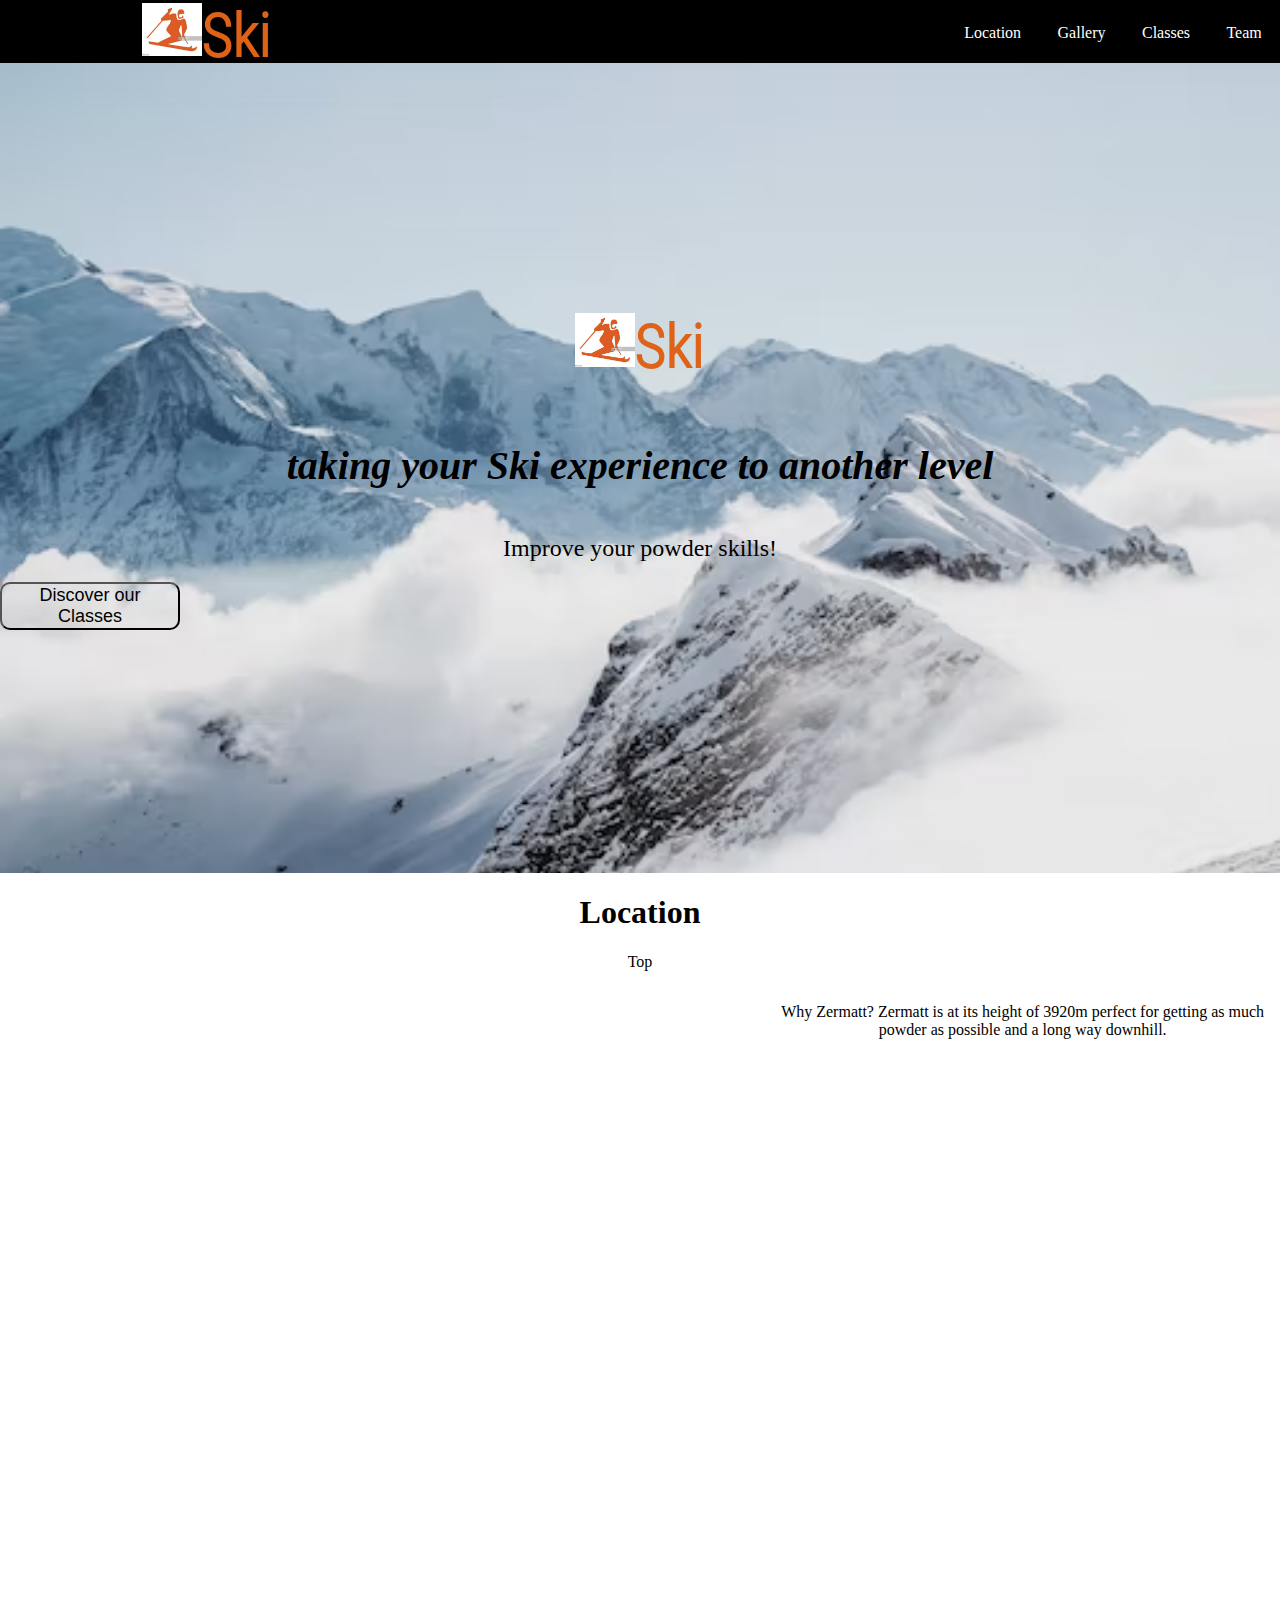
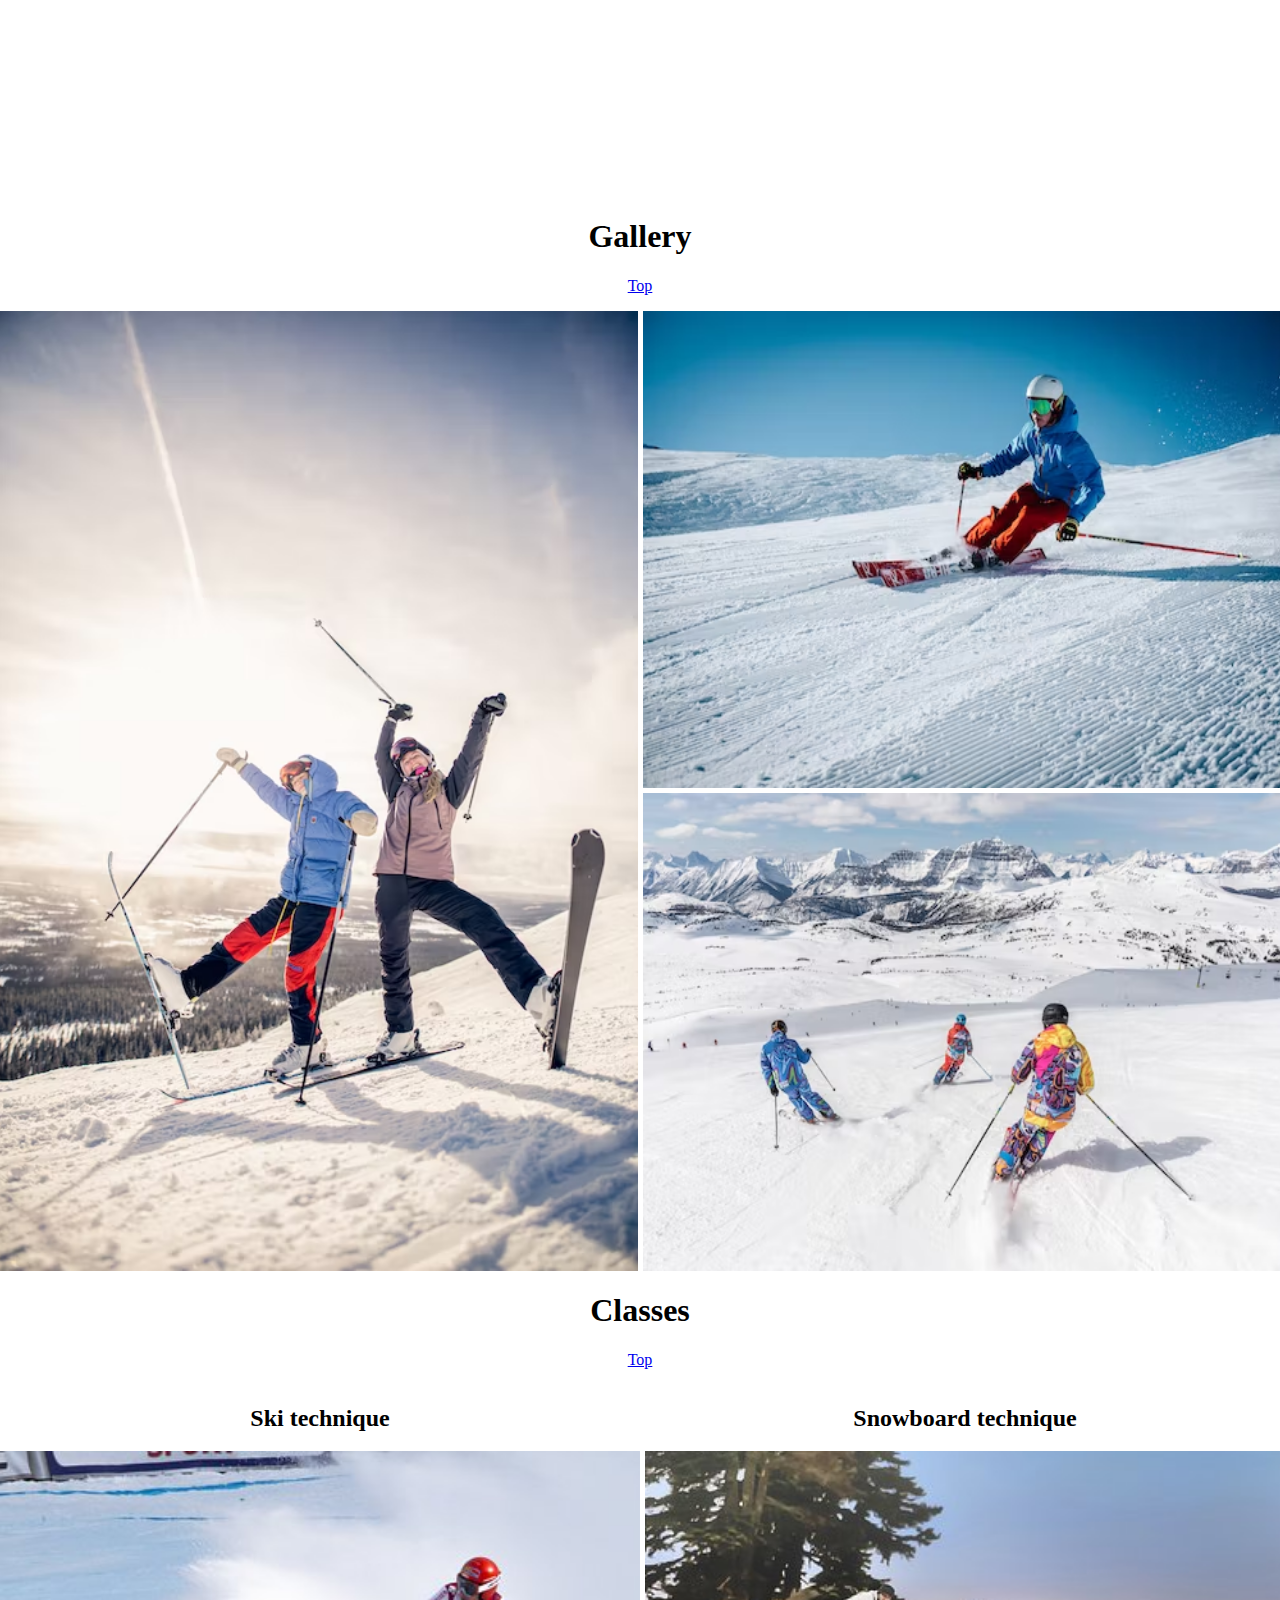
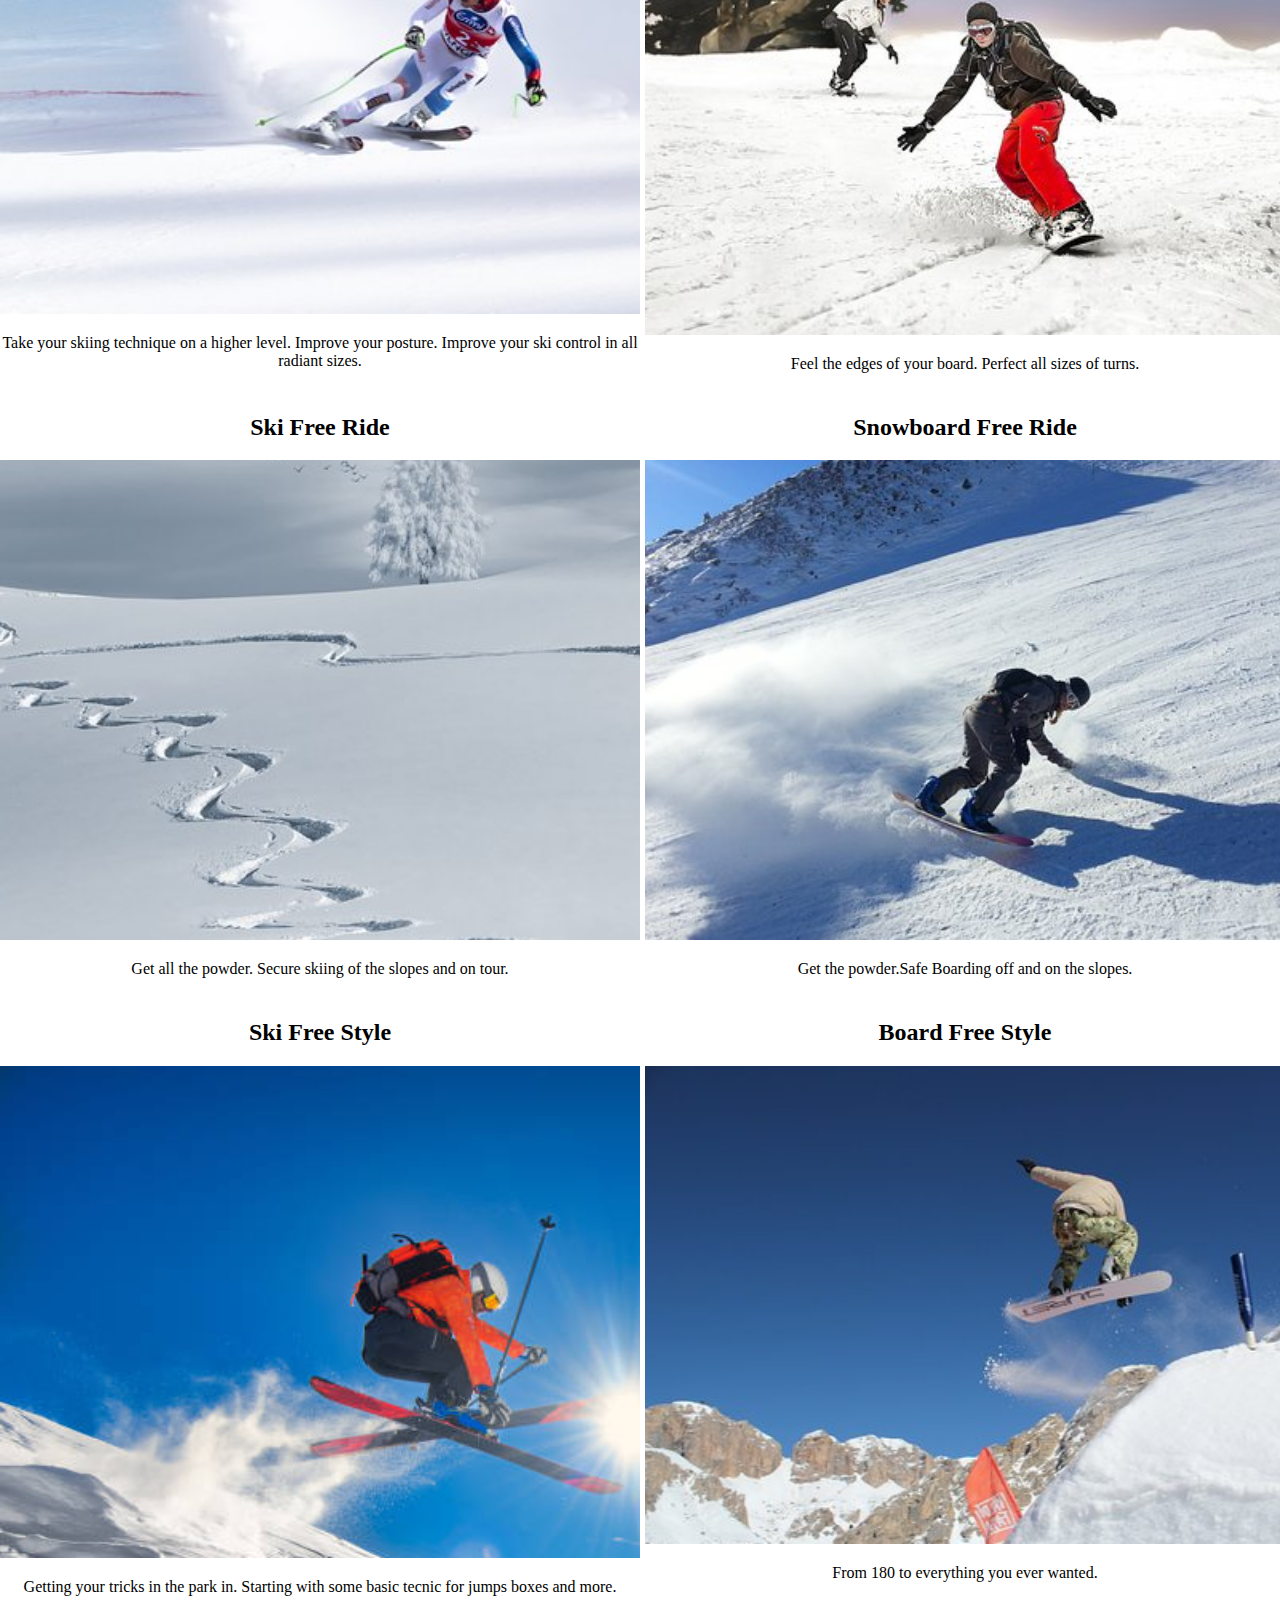
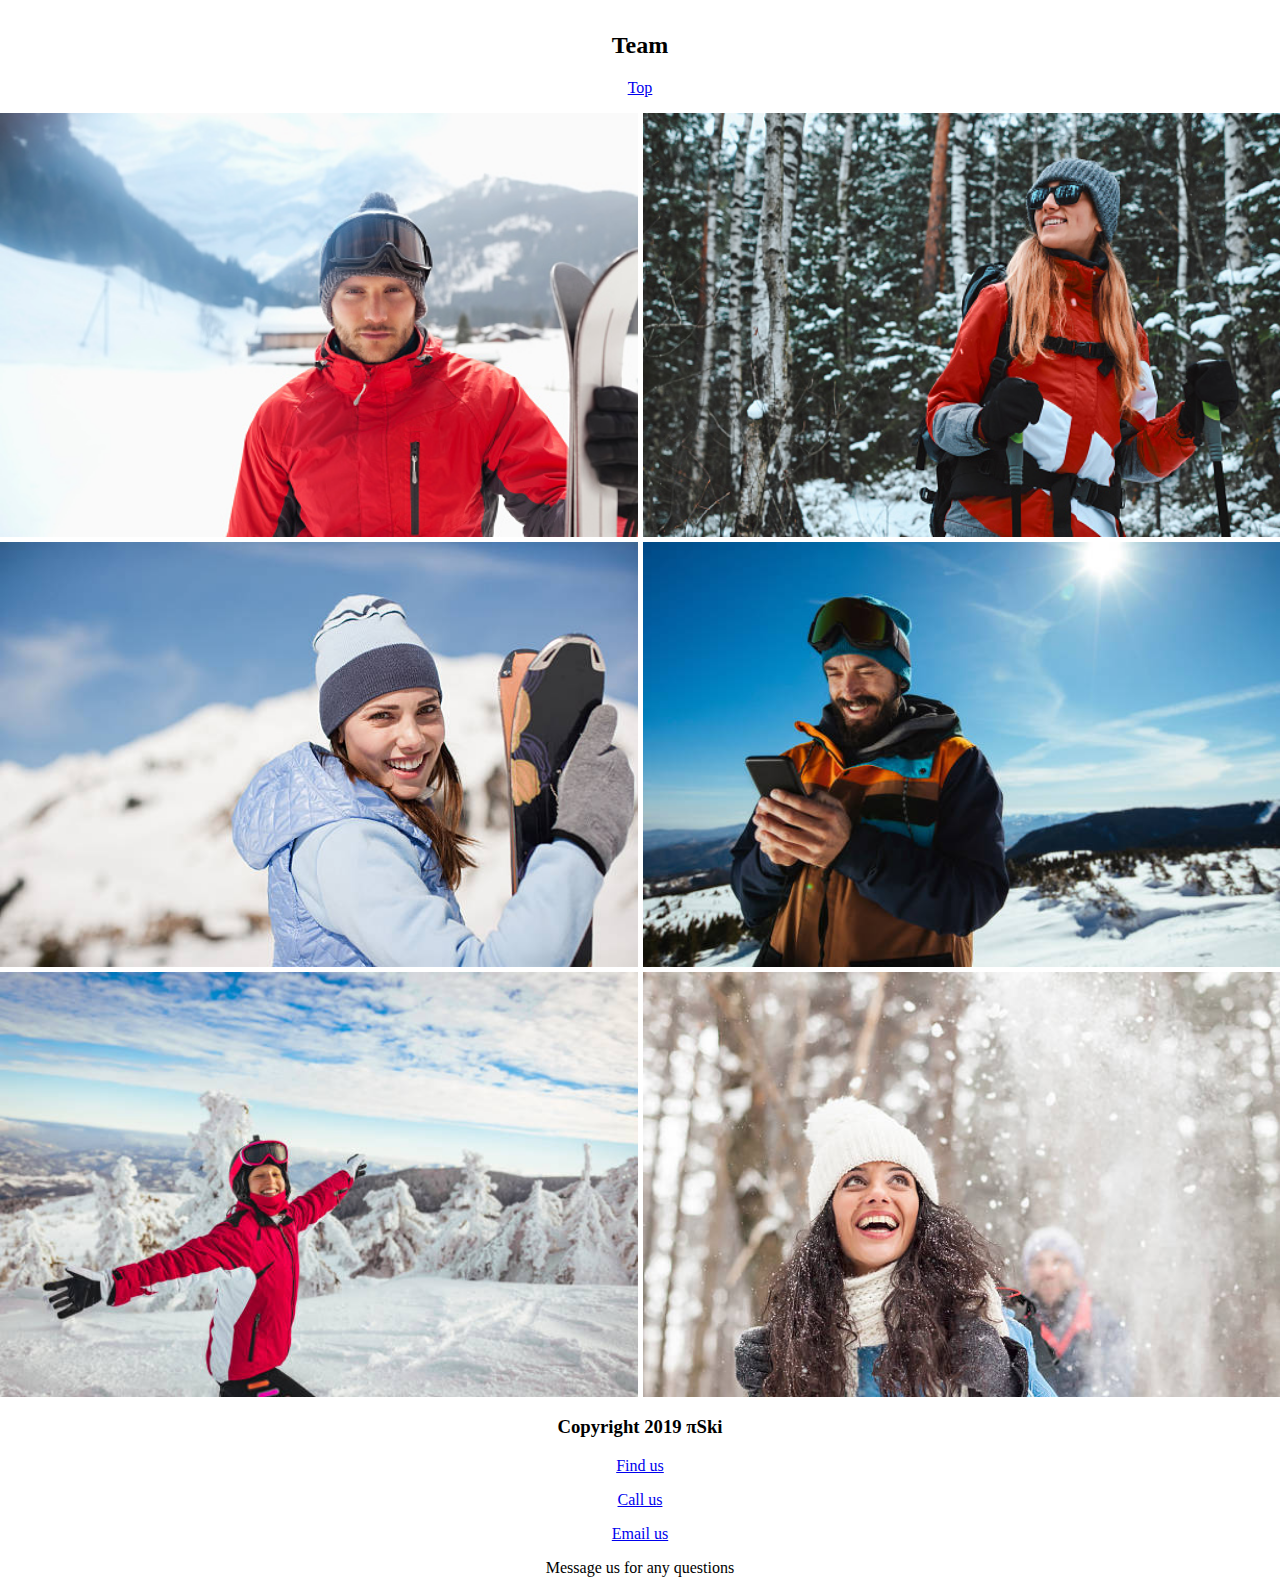
==== commit cc8d0881: "progress css" ====
--- a/index.html
+++ b/index.html
@@ -92,35 +92,35 @@
         <div class = "classboxes">
             <article>
                 <h2>Ski technique</h2>
-                <img src="./images/ski-technique.avif" alt="A skiier performing a carved turn. Leaning into the curve with all white background.">
+                <img src="./images/ski-technique1.png" alt="A skiier performing a carved turn. Leaning into the curve with all white background.">
                 <p>Take your skiing technique on a higher level. Improve your posture. Improve your ski control in all radiant sizes.</p>
             </article>
             <article>
                 <h2>Snowboard technique</h2>
-                <img src="./images/board-techniquw.avif" alt="Three snowboarders in one turn from right to left in fresh snow" >
+                <img src="./images/board-technique.png" alt="Three snowboarders in one turn from right to left in fresh snow" >
                 <p>Feel the edges of your board. Perfect all sizes of turns. </p>
             </article>
             <article>
                 <h2>Ski Free Ride</h2>
-                <img src="./images/ski-freeride.avif" alt="ski freerider in deep powder with snow floating around him">
+                <img src="./images/ski-freeride1.png" alt="ski freerider in deep powder with snow floating around him">
                 <p>Get all the powder. Secure skiing of the slopes and on tour.</p>
             </article>
             <article>
                 <h2>Snowboard Free Ride</h2>
-                <img src="./images/board-freeride.avif" alt="board freerider in the forest covered in powdered snow" >
+                <img src="./images/board-freeride.png" alt="board freerider in the forest covered in powdered snow" >
                 <p>Get the powder.Safe Boarding off and on the slopes.
                 </p>
             </article>
 
             <article>
                 <h2>Ski Free Style</h2>
-                <img src="./images/ski-freestyle.avif" alt="ski freestyler sliding on to a rail">
+                <img src="./images/ski-freestyle.png" alt="ski freestyler sliding on to a rail">
                 <p>Getting your tricks in the park in. Starting with some basic tecnic for jumps boxes and more.</p>
             </article>
 
             <article>
                 <h2>Board Free Style</h2>
-                <img src="./images/board-freestyle.avif" alt="methodic order of a grab jump from a snowboarder">
+                <img src="./images/board-freestyle.png" alt="methodic order of a grab jump from a snowboarder">
                 <p>From 180 to everything you ever wanted.</p>
             </article>
     </div>
@@ -135,13 +135,14 @@
         <!-- link -->
         <p> <a href='#top'>Top</a> </p>
         <!-- picture table -->
-        <img src="./images/team1.jpg" alt="Our ski instructor Tim in his ski clothes looking straight in the camera and holding his skis in the left arm.">
-        <img src="./images/team2.jpg" alt="Our freeride instructor Marie in the forest smiling in the camera">
-        <img src="./images/team3.jpg" alt="Our ski and snowboard instructor Lila smiling at the camera holding her skis in the right hand turning left, ready to go downhill">
-        <img src="./images/team4.jpg" alt="Our snowboard instructor pete checking the last information abour his course on his phone">
-        <img src="./images/team5.jpg" alt="Our ski instructor Emma making you feel welcome by putting her arms out">
-        <img src="./images/team6.jpg" alt="Our BOard instructor Lina smiling and getting some snow in.">
-
+        <div>
+            <img class = "teamimage" src="./images/team1.jpg" alt="Our ski instructor Tim in his ski clothes looking straight in the camera and holding his skis in the left arm.">
+            <img class = "teamimage"src="./images/team2.jpg" alt="Our freeride instructor Marie in the forest smiling in the camera">
+            <img class = "teamimage"src="./images/team3.jpg" alt="Our ski and snowboard instructor Lila smiling at the camera holding her skis in the right hand turning left, ready to go downhill">
+            <img class = "teamimage"src="./images/team4.jpg" alt="Our snowboard instructor pete checking the last information abour his course on his phone">
+            <img class = "teamimage"src="./images/team5.jpg" alt="Our ski instructor Emma making you feel welcome by putting her arms out">
+            <img class = "teamimage"src="./images/team6.jpg" alt="Our BOard instructor Lina smiling and getting some snow in.">
+        </div>
     <!-- end information pictures -->
     </section>
 
--- a/styles.css
+++ b/styles.css
@@ -143,6 +143,7 @@
     width:100vw;
     height:fit-content;
     justify-content:center;
+    gap:5px;
     
 }
 
@@ -171,8 +172,39 @@
     display:grid;
 
     grid-template-columns: 50% 50%;
-
-}
-.classboxes article {
-    
+    gap:5px;
+
+}
+.classboxes article img {
+    width:100%;
+    
+    
+}
+
+#team div {
+    display:grid;
+    grid-template-columns: 1fr 1fr;
+    gap:5px;
+}
+.teamimage {
+    width:100%;
+    height:100%;
+}
+
+@media all and(max-width:100px){
+    
+}
+
+@media all and (max-width: 800px){
+    .gallery {
+        
+        grid-template-columns: 100%;
+    }
+    .classboxes{
+        grid-template-columns: 100%;
+    }
+    #team div {
+        grid-template-columns:100%;
+    }
+
 }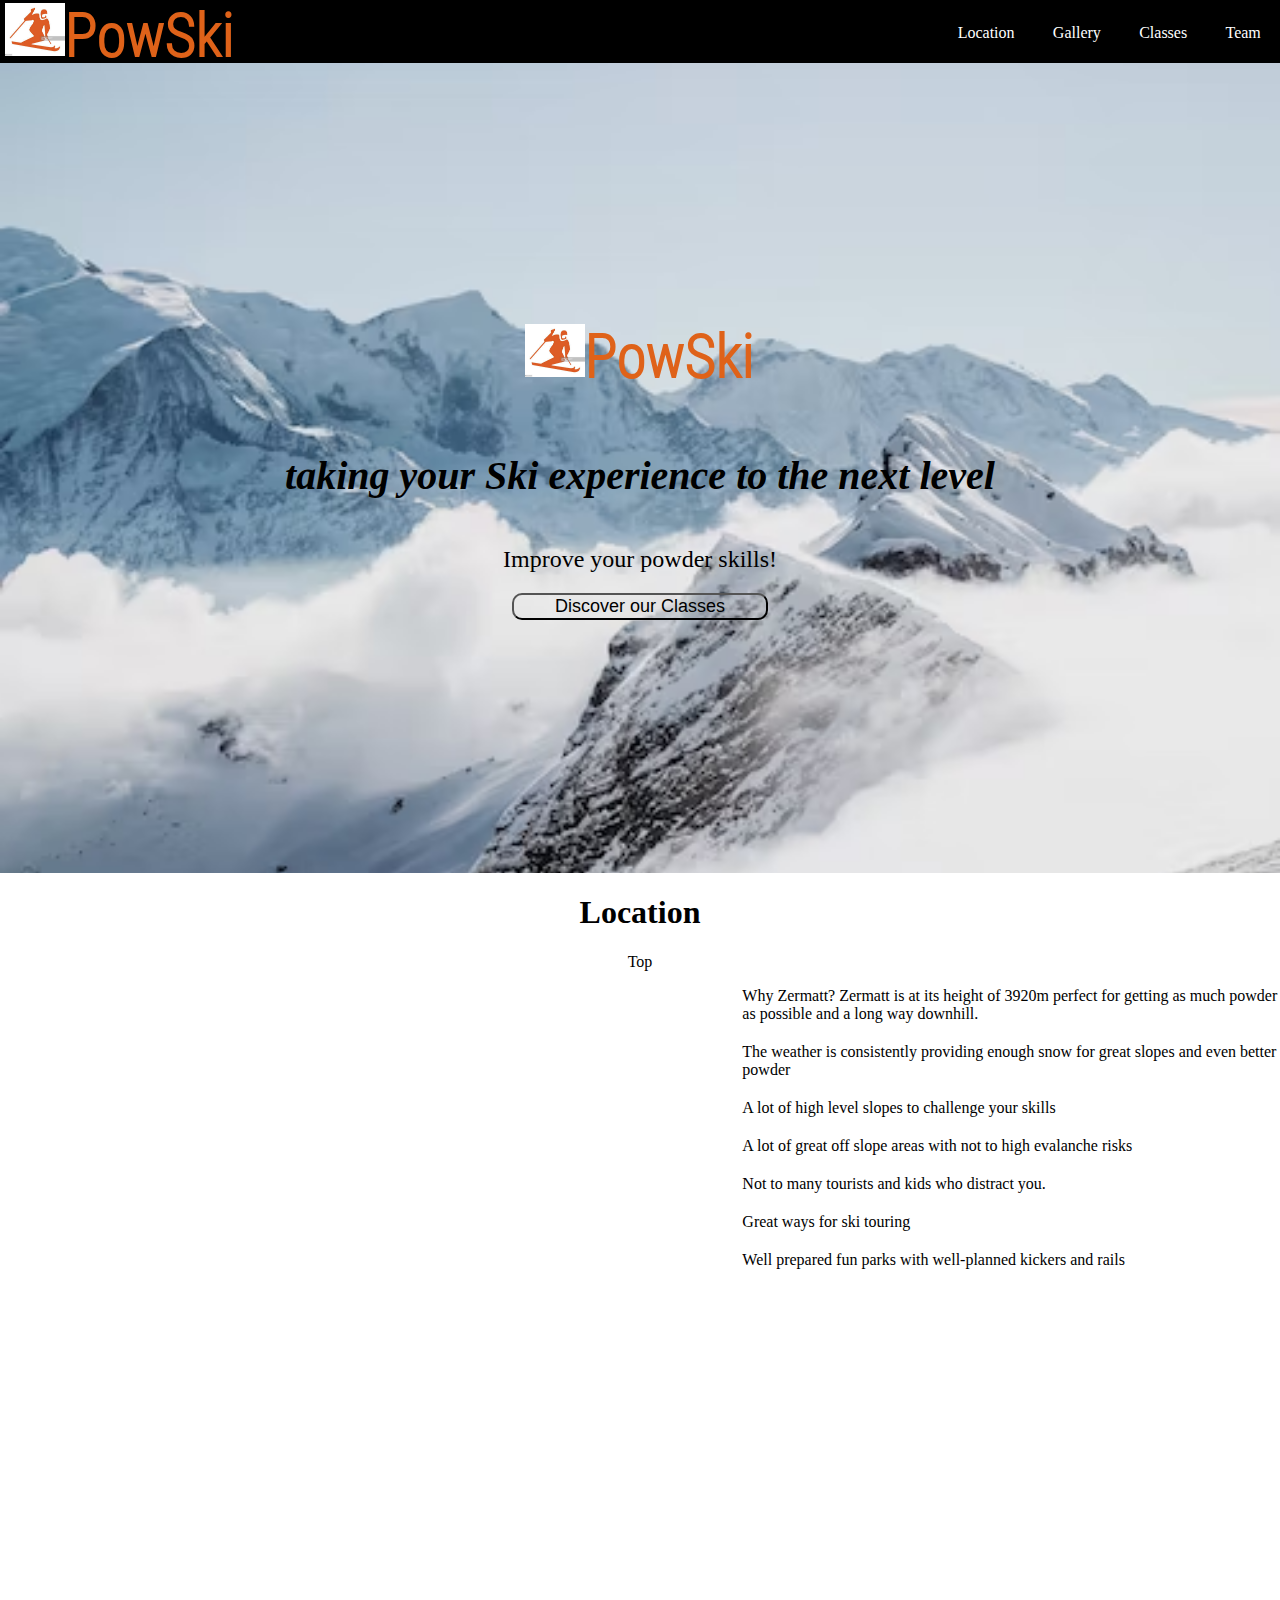
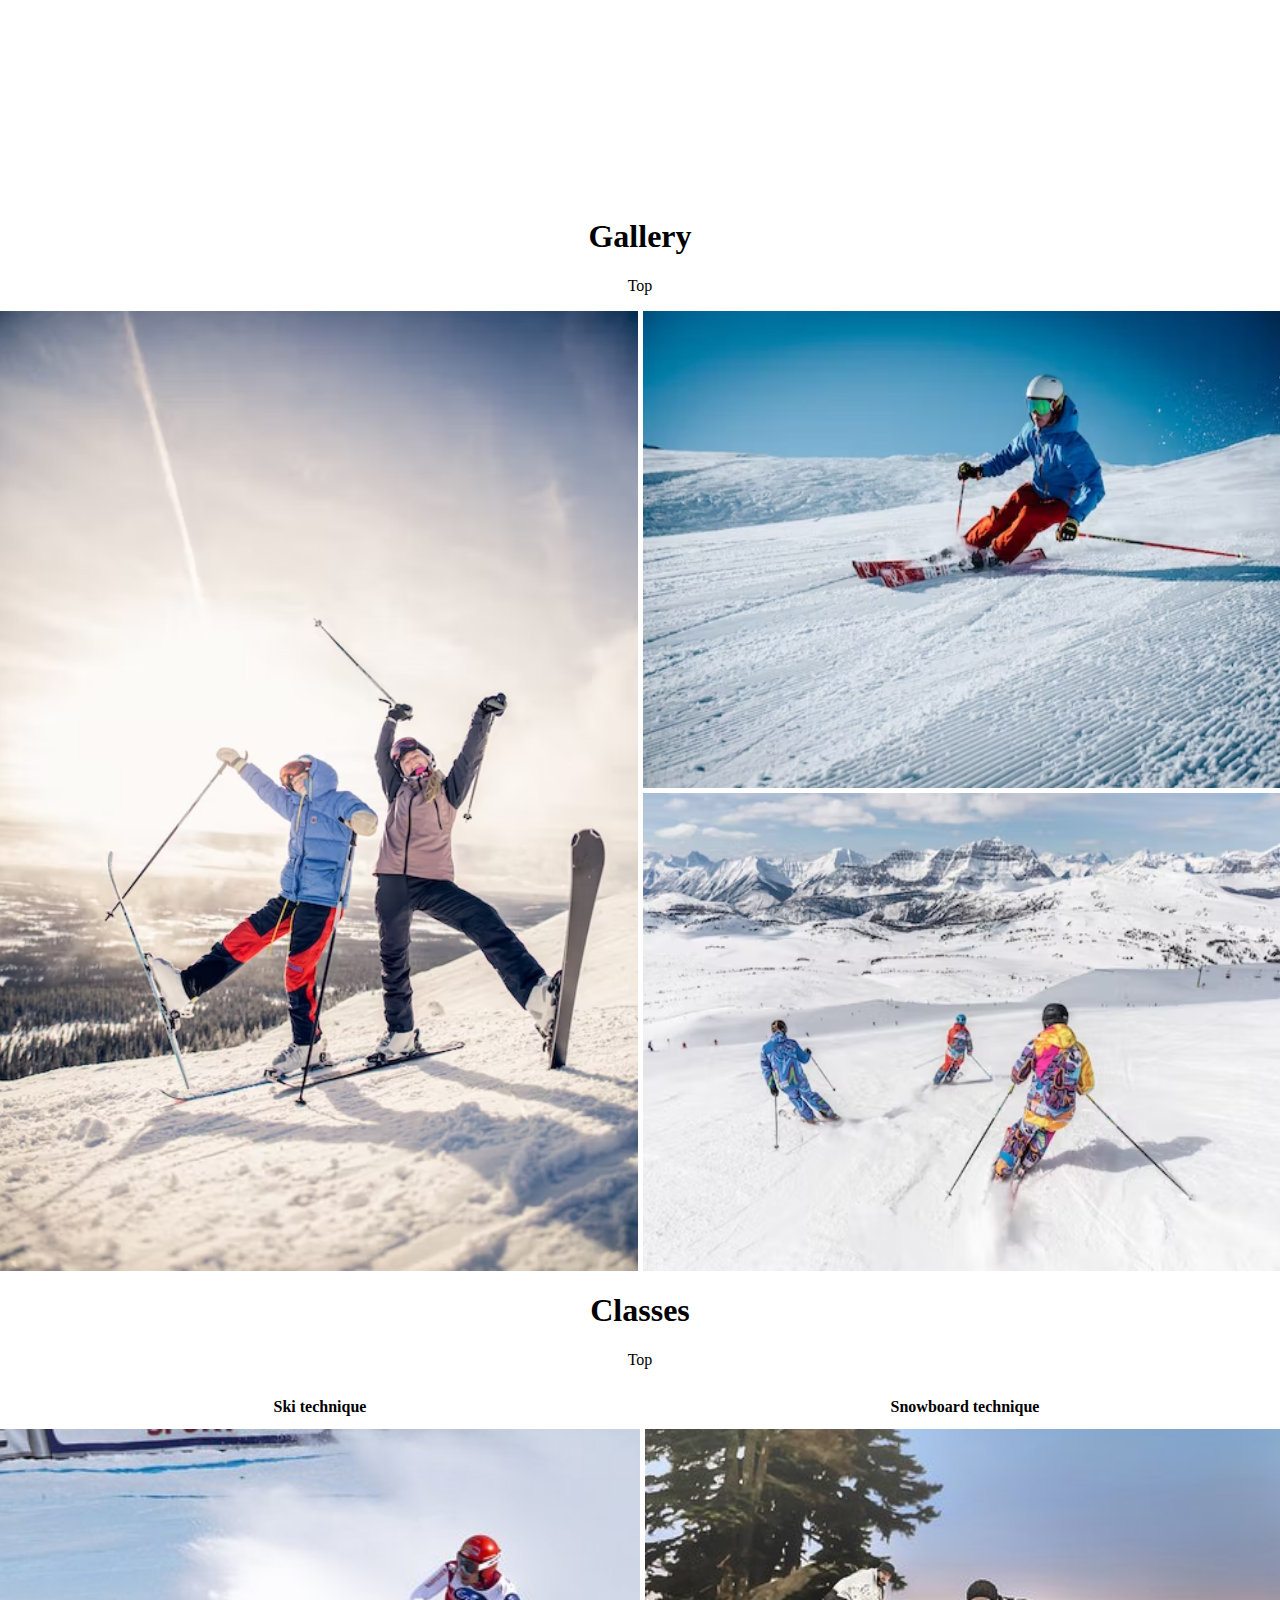
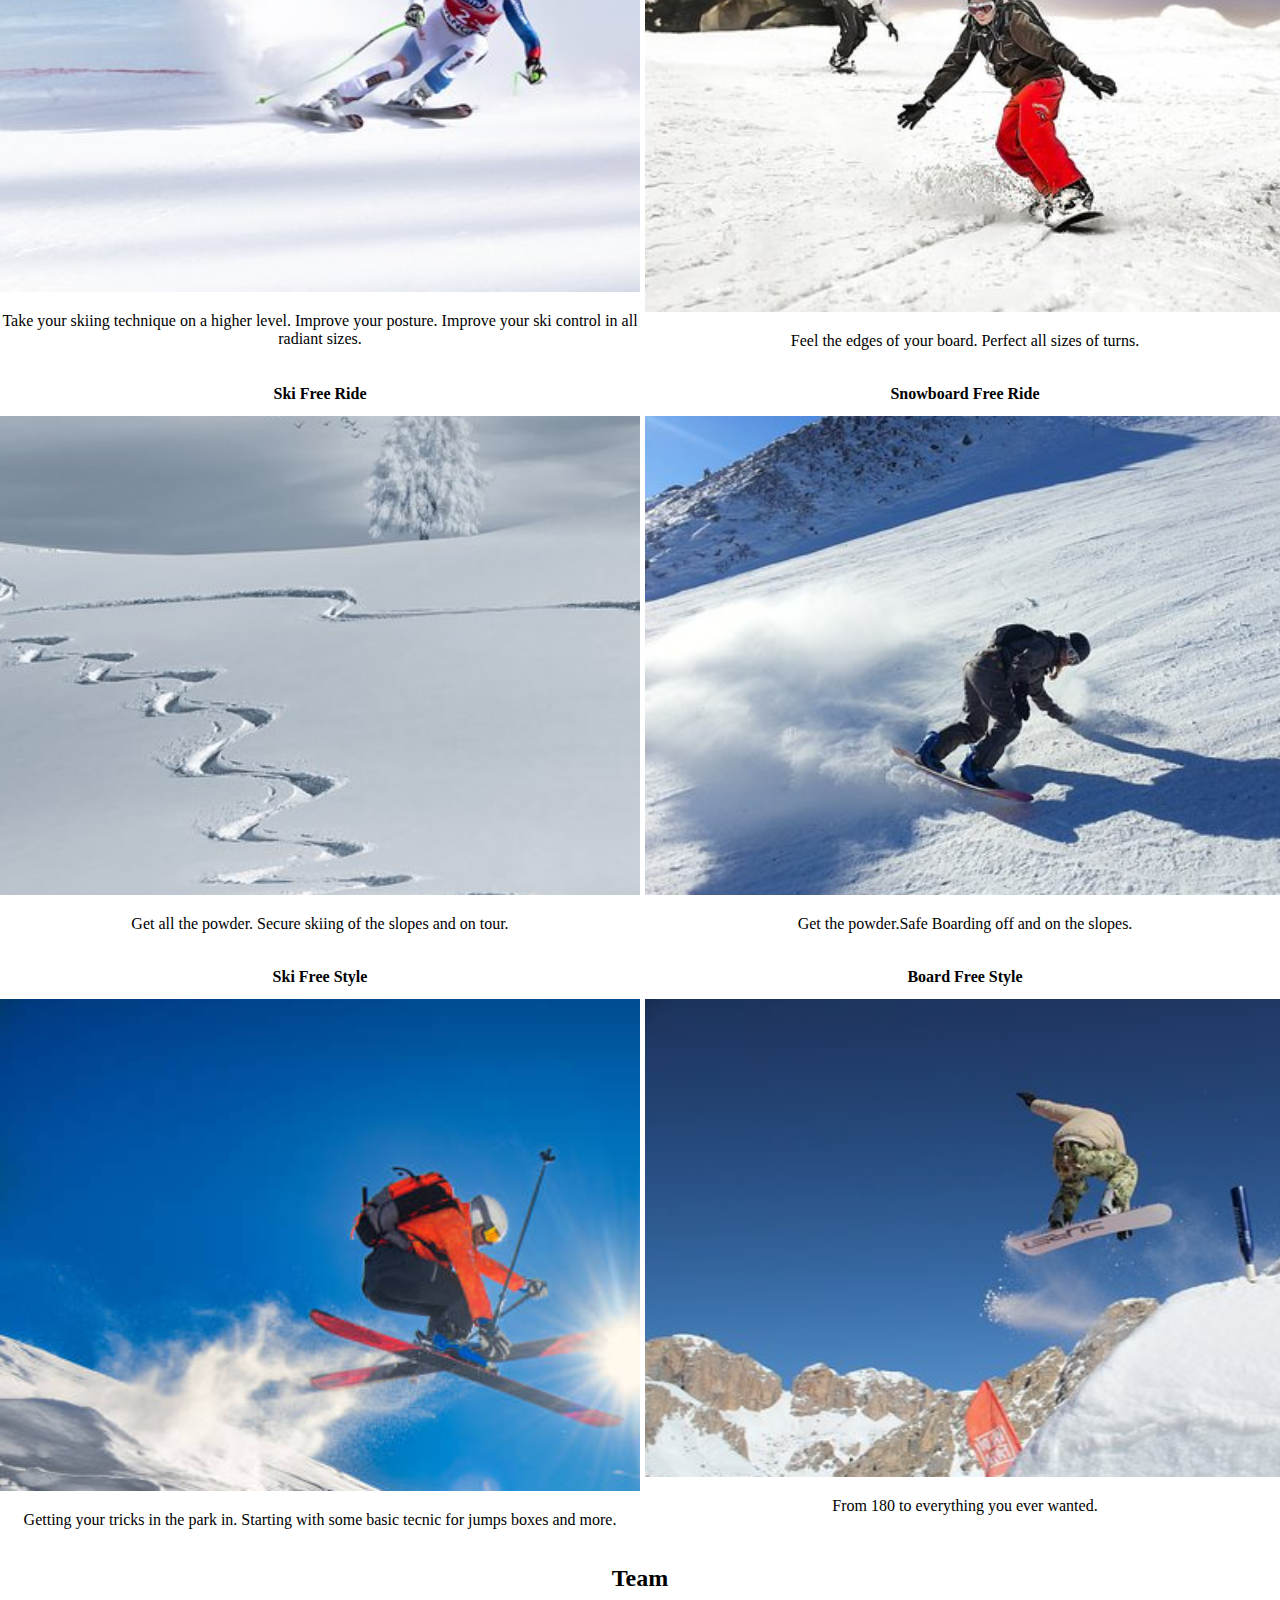
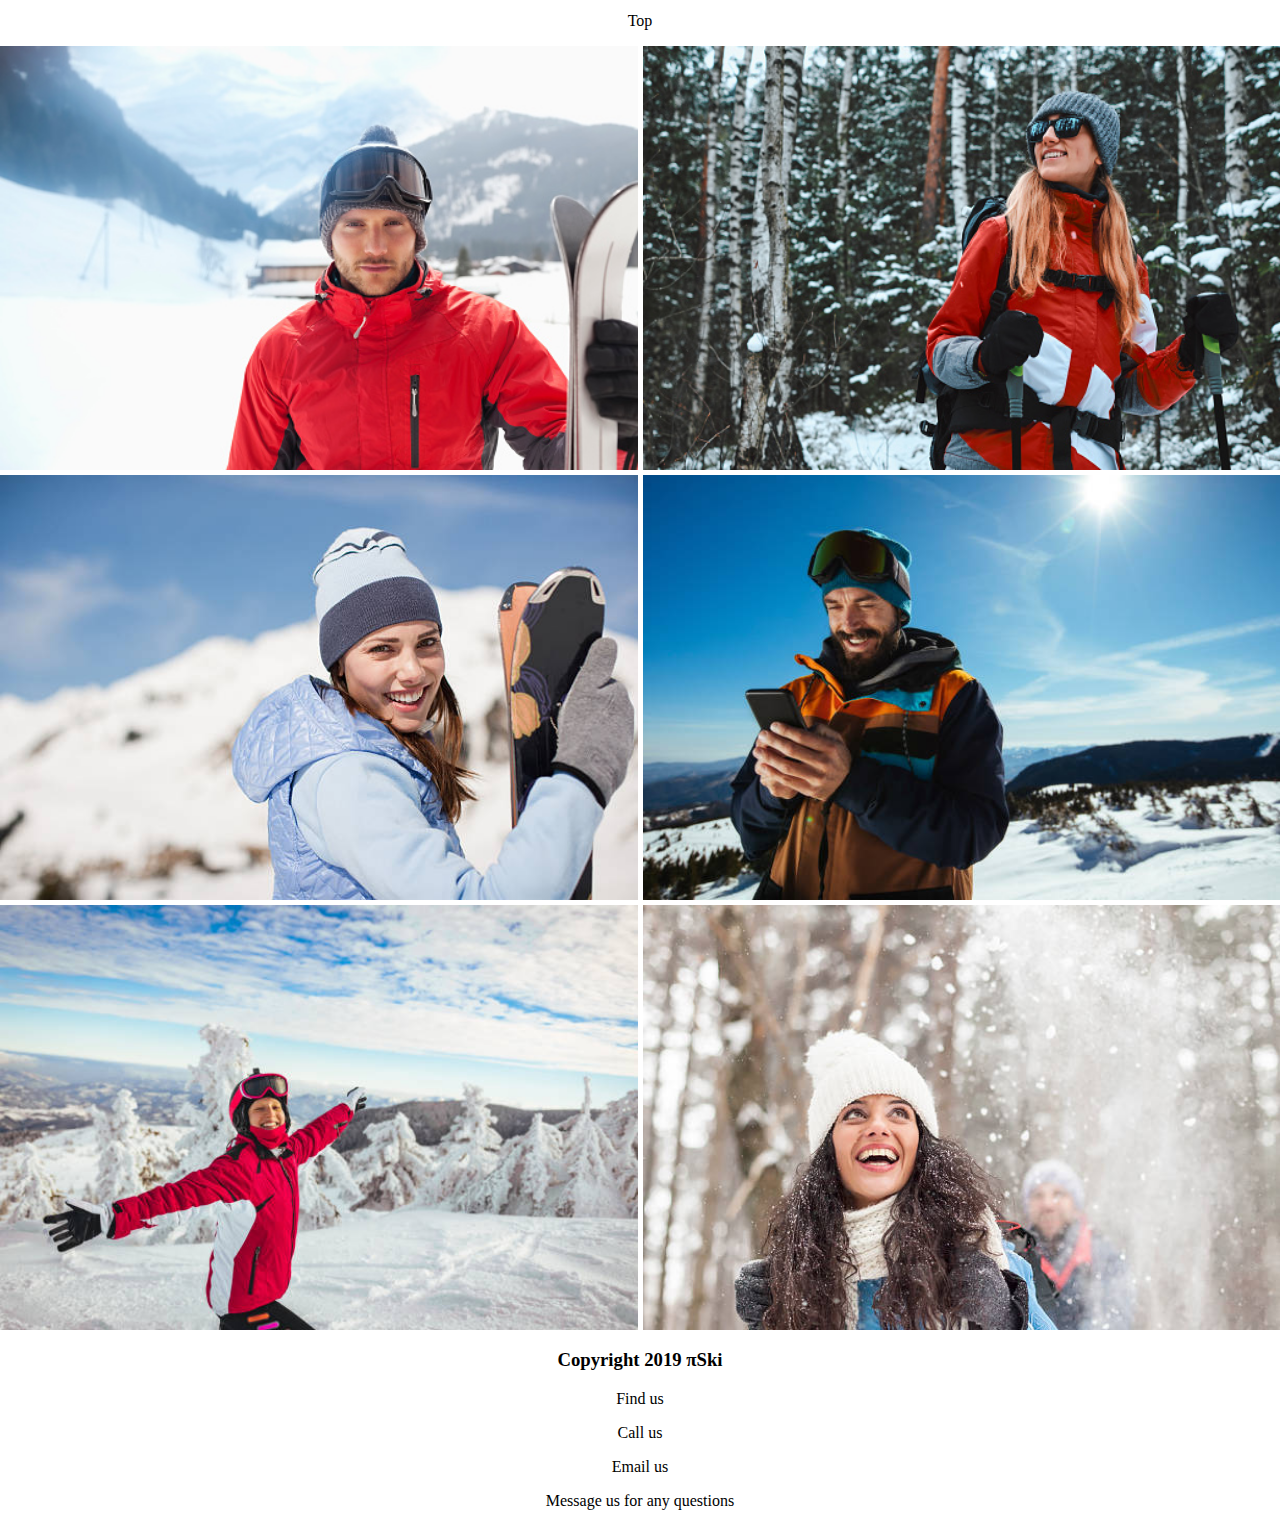
==== commit b31c354e: "updates on css" ====
--- a/index.html
+++ b/index.html
@@ -7,8 +7,22 @@
     <meta charset="UTF-8">
     <meta http-equiv="X-UA-Compatible" content="IE=edge">
     <meta name="viewport" content="width=device-width, initial-scale=1.0">
-    <title>Pi Ski </title>
+    <title>PowSki </title>
     <link rel="stylesheet" href="styles.css"/>
+
+    
+    <meta name="description" content="My first website">
+    <meta name="Pia Hildebrandt" content="Ski classes">
+    <meta name="keywords"
+    content="developer, fullstack, javascript developer, web and mobile developer portfolio, fullstack developer">
+    <link rel="shortcut icon" href="" type="image/x-icon">
+    <meta property="og:title" content="My first website">
+    <meta property="og:description" content="JavaScript Full-Stack Developer portfolio page with projects, contact information, experience and hourly rates">
+    <meta property="og:image" content="">
+    <meta property="og:url" content="https://http://ordinary-gold.surge.sh/">
+    <!-- <meta name="twitter:card" content="summary_large_image"> -->
+
+    
 </head>
 
 <body>
@@ -16,7 +30,7 @@
     <!-- topbar -->
     <header id = 'top'>
         <!-- heading -->
-        <h1 class = "logo"><img src="./images/logo2.jpg" alt="orange logo of a skiier" class="logopic">Ski</h1>
+        <h1 class = "logo"><img src="./images/logo2.jpg" alt="orange logo of a skiier" class="logopic">PowSki</h1>
         <!-- navigation -->
             <!-- 4 nav items -->
             <nav>
@@ -36,7 +50,7 @@
     <section id="titleimage">
         <!-- heading -->
         <div>
-            <h1><p class="logo"><img src="./images/logo2.jpg" alt="orange skiier logo" class="logopic">Ski </p>taking your Ski experience to another level</h1>
+            <h1><p class="logo"><img src="./images/logo2.jpg" alt="orange skiier logo" class="logopic">PowSki </p>taking your Ski experience to the next level</h1>
             <!-- subheading -->
             <h2>Improve your powder skills!</h2>
             <!-- button -->
@@ -52,10 +66,18 @@
         <!-- link -->
         <p> <a href='#top'>Top</a> </p>
         <!-- map -->
-        <div>
+        <div id="locationorder">
             <iframe src="https://www.google.com/maps/embed?pb=!1m18!1m12!1m3!1d354822.78753584524!2d7.461659883788169!3d45.99017048876296!2m3!1f0!2f0!3f0!3m2!1i1024!2i768!4f13.1!3m3!1m2!1s0x478f3368cbb9ecd9%3A0x9826458cace55849!2sMatterhorn!5e0!3m2!1sde!2ses!4v1678705830547!5m2!1sde!2ses" width="600" height="450" style="border:0;" allowfullscreen="" loading="lazy" referrerpolicy="no-referrer-when-downgrade"></iframe>
             <!-- text -->
-            <p>Why Zermatt? Zermatt is at its height of 3920m perfect for getting as much powder as possible and a long way downhill.</p>
+            <div id = "locationdescription">
+                <p >Why Zermatt? Zermatt is at its height of 3920m perfect for getting as much powder as possible and a long way downhill.</p>
+                <p >The weather is consistently providing enough snow for great slopes and even better powder</p>
+                <p >A lot of high level slopes to challenge your skills</p>
+                <p >A lot of great off slope areas with not to high evalanche risks</p>
+                <p >Not to many tourists and kids who distract you.</p>
+                <p >Great ways for ski touring</p>
+                <p >Well prepared fun parks with well-planned kickers and rails</p>
+            </div>
         </div>
     <!-- end location screen -->
     </section>
@@ -91,35 +113,35 @@
         <!-- 6 boxes  -->
         <div class = "classboxes">
             <article>
-                <h2>Ski technique</h2>
+                <h2 class = "classesheadline">Ski technique</h2>
                 <img src="./images/ski-technique1.png" alt="A skiier performing a carved turn. Leaning into the curve with all white background.">
                 <p>Take your skiing technique on a higher level. Improve your posture. Improve your ski control in all radiant sizes.</p>
             </article>
             <article>
-                <h2>Snowboard technique</h2>
+                <h2 class = "classesheadline">Snowboard technique</h2>
                 <img src="./images/board-technique.png" alt="Three snowboarders in one turn from right to left in fresh snow" >
                 <p>Feel the edges of your board. Perfect all sizes of turns. </p>
             </article>
             <article>
-                <h2>Ski Free Ride</h2>
+                <h2 class = "classesheadline">Ski Free Ride</h2>
                 <img src="./images/ski-freeride1.png" alt="ski freerider in deep powder with snow floating around him">
                 <p>Get all the powder. Secure skiing of the slopes and on tour.</p>
             </article>
             <article>
-                <h2>Snowboard Free Ride</h2>
+                <h2 class = "classesheadline">Snowboard Free Ride</h2>
                 <img src="./images/board-freeride.png" alt="board freerider in the forest covered in powdered snow" >
                 <p>Get the powder.Safe Boarding off and on the slopes.
                 </p>
             </article>
 
             <article>
-                <h2>Ski Free Style</h2>
+                <h2 class = "classesheadline">Ski Free Style</h2>
                 <img src="./images/ski-freestyle.png" alt="ski freestyler sliding on to a rail">
                 <p>Getting your tricks in the park in. Starting with some basic tecnic for jumps boxes and more.</p>
             </article>
 
             <article>
-                <h2>Board Free Style</h2>
+                <h2 class = "classesheadline">Board Free Style</h2>
                 <img src="./images/board-freestyle.png" alt="methodic order of a grab jump from a snowboarder">
                 <p>From 180 to everything you ever wanted.</p>
             </article>
--- a/styles.css
+++ b/styles.css
@@ -5,11 +5,13 @@
     font-family:Roboto-condensed;
     src: url(./images/RobotoCondensed-Light.ttf);
 }
+
 body{
     text-align:center;
     margin:0px;
     vertical-align:center;
     justify-content:center;
+    font-family:Verdana;
 }
 
 header {
@@ -26,15 +28,21 @@
     
     width:100%;
     height:100%;
-    margin: 0px;
-    padding-left:20px;
-    
-    
-
-    
-    
-}
-
+    margin:0px;
+    text-align:left;
+    margin-left:5px;
+
+
+    
+    
+
+    
+    
+}
+ a {
+    color:black;
+    text-decoration:none;
+ }
 
 header nav{
     display:flex;
@@ -82,6 +90,8 @@
     justify-content:center;
     display:flex;
     flex-direction:column;
+    align-items:center;
+    
     
 
 }
@@ -103,11 +113,16 @@
     background-color:transparent;
     border-radius: 10px;
     font-size:18px;
-    width: 10em;
-
-    
-
-    
+    width: 20%;
+
+    
+
+    
+}
+#titleimage button a {
+    
+
+
 }
 #titleimage button a:link, #titleimage button a:visited {
     color:black;
@@ -128,12 +143,21 @@
     text-decoration:none;
     color:black;
 }
-#location div {
-    display:flex;
-}
+
 #location iframe {
-    width:72em;
+    width:82vw;
     height:90vh;
+}
+#locationorder {
+    display:flex;
+
+}
+#locationdescription p{
+    display: block;
+    text-align:left;
+    margin:0;
+    margin-left:10px;
+    margin-bottom:20px;
 }
 
 .gallery {
@@ -166,7 +190,9 @@
     
 }
 
-
+.classesheadline {
+    font-size:1em
+}
 
 .classboxes{
     display:grid;
@@ -191,10 +217,6 @@
     height:100%;
 }
 
-@media all and(max-width:100px){
-    
-}
-
 @media all and (max-width: 800px){
     .gallery {
         
@@ -207,4 +229,12 @@
         grid-template-columns:100%;
     }
 
+}
+@media all and (max-width:1000px){
+ 
+    nav ul{
+        flex-direction:column;
+        padding-top:10%;
+    }
+    
 }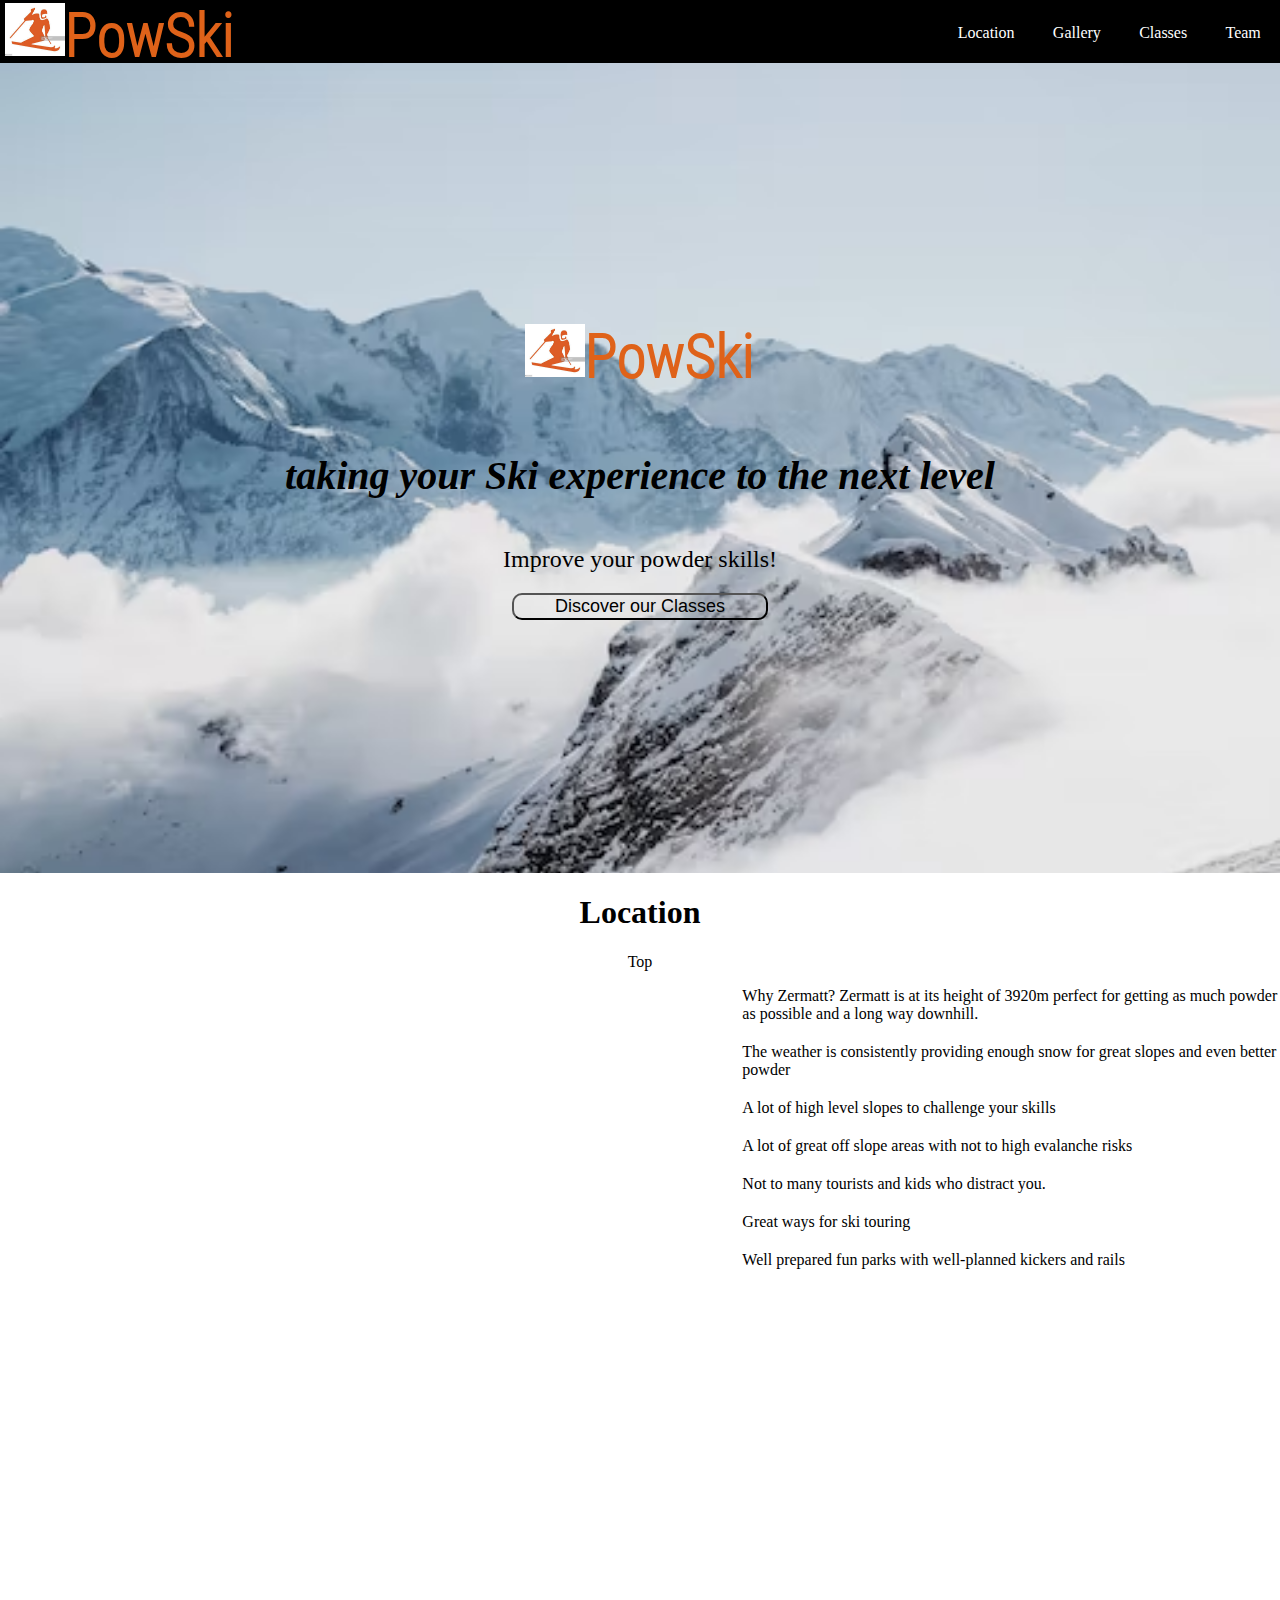
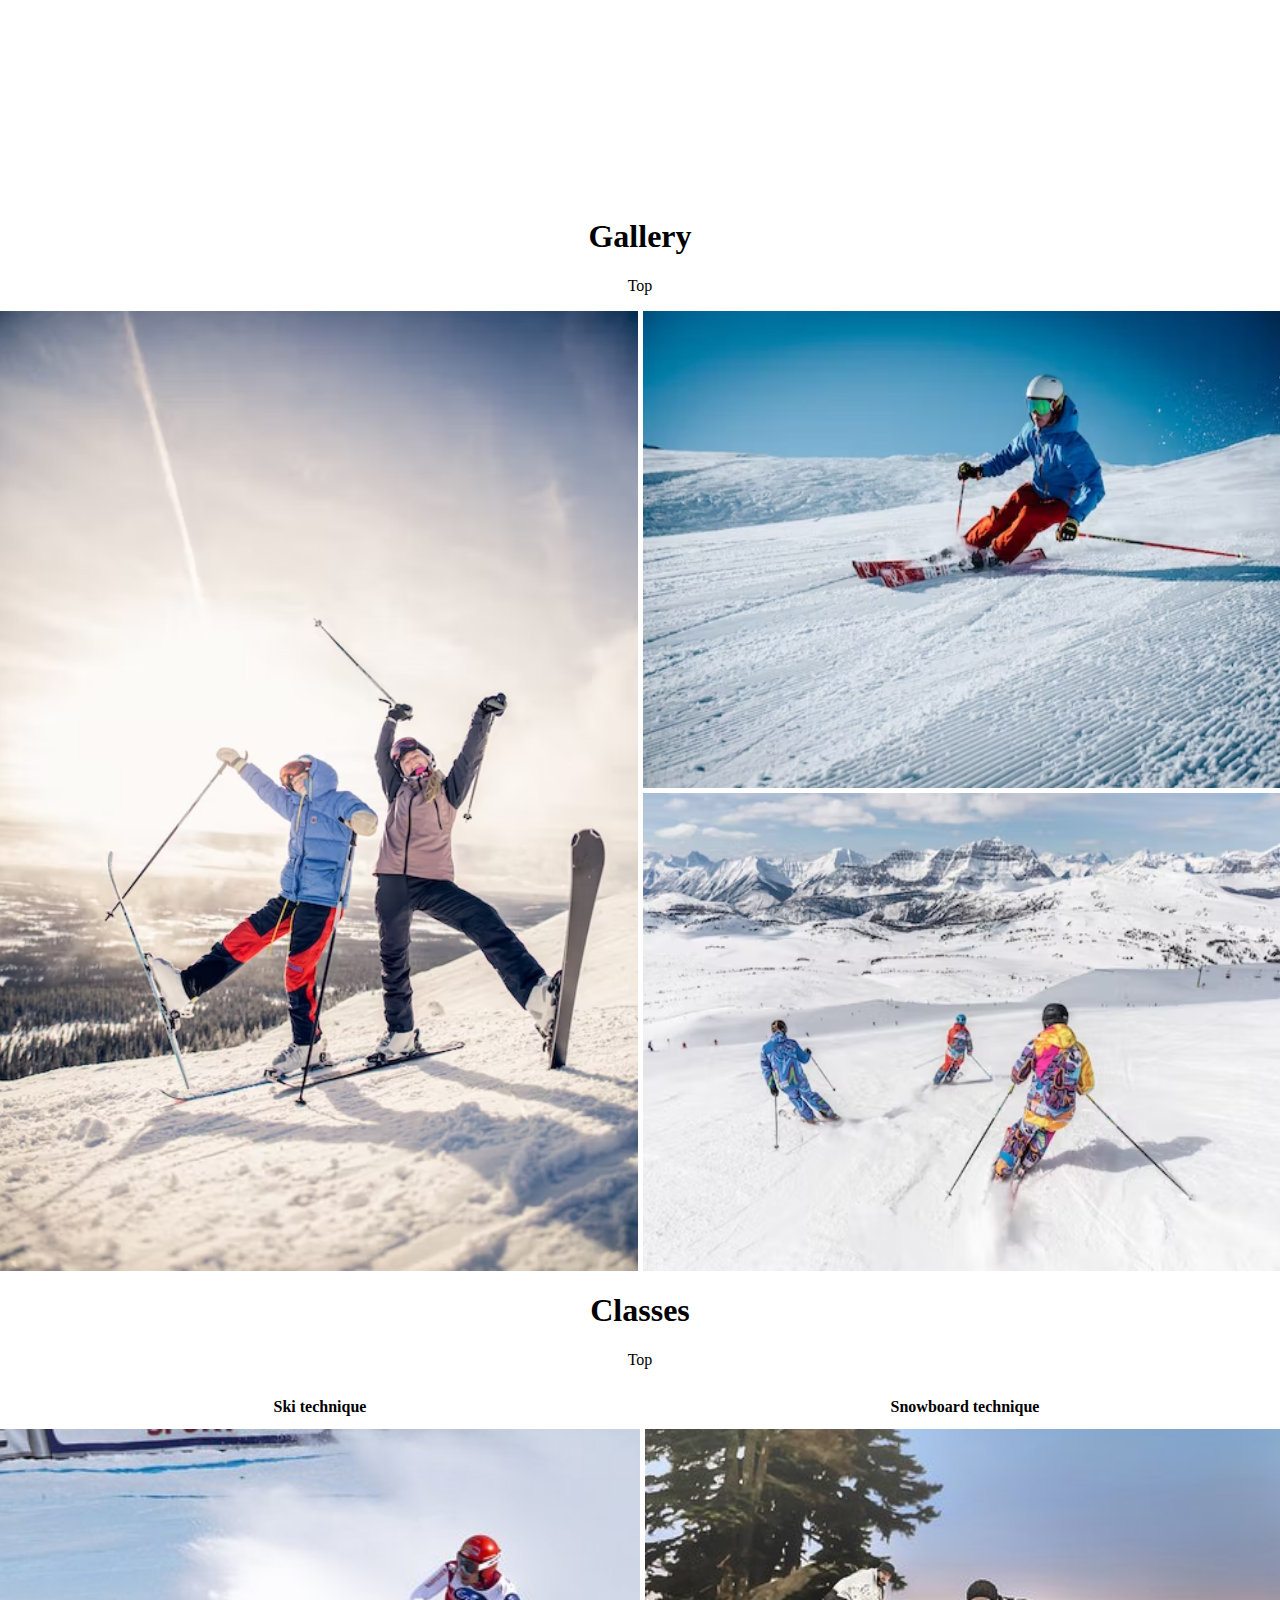
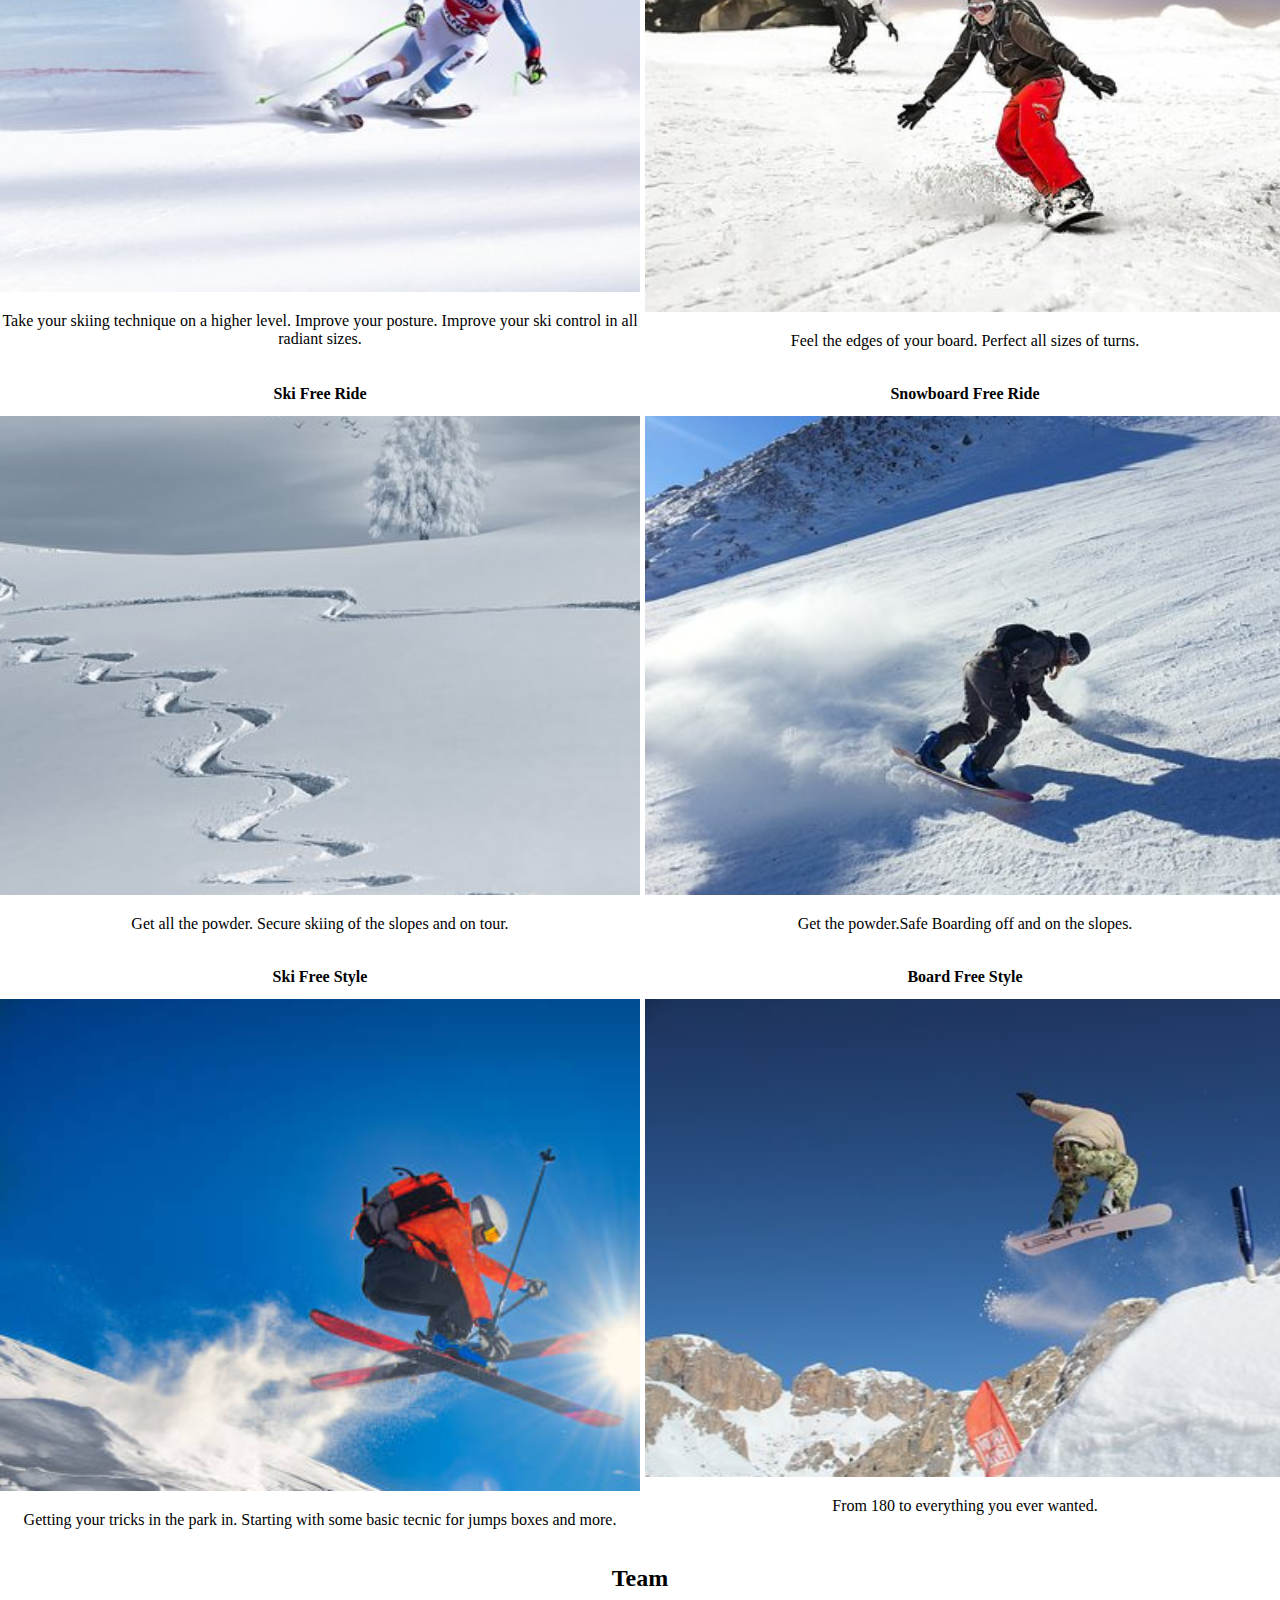
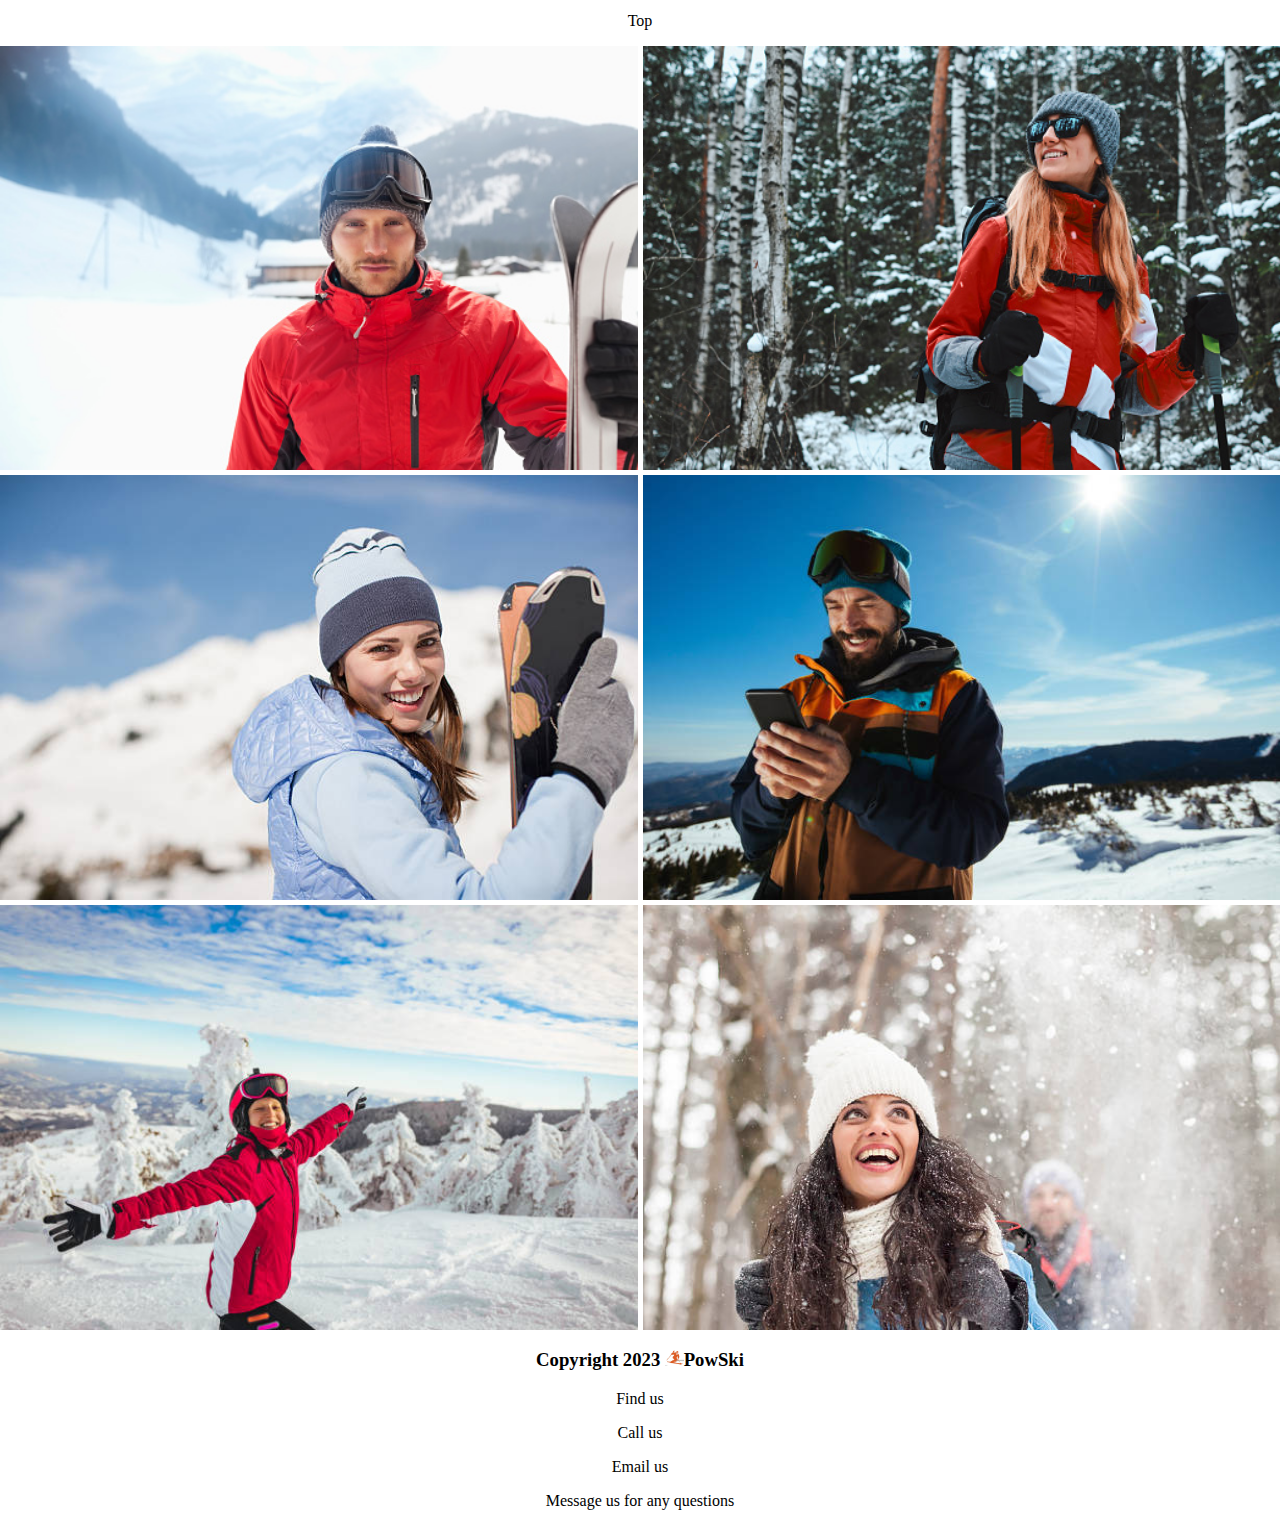
==== commit ed2db569: "css changes" ====
--- a/index.html
+++ b/index.html
@@ -173,7 +173,7 @@
 
     
         <!-- heading -->
-        <h3>Copyright 2019 &pi;Ski </h3>
+        <h3>Copyright 2023 <img src="./images/logo2.jpg" alt="orange logo of a skiier" class="logopic">PowSki </h3>
         <!-- text -->
         <p><a href="https://www.google.com/maps?ll=45.976573,7.658452&z=9&t=m&hl=de&gl=ES&mapclient=embed&q=Matterhorn">Find us</a></p>
         <p> <a href='tel:+492214305262'>Call us </a> </p>
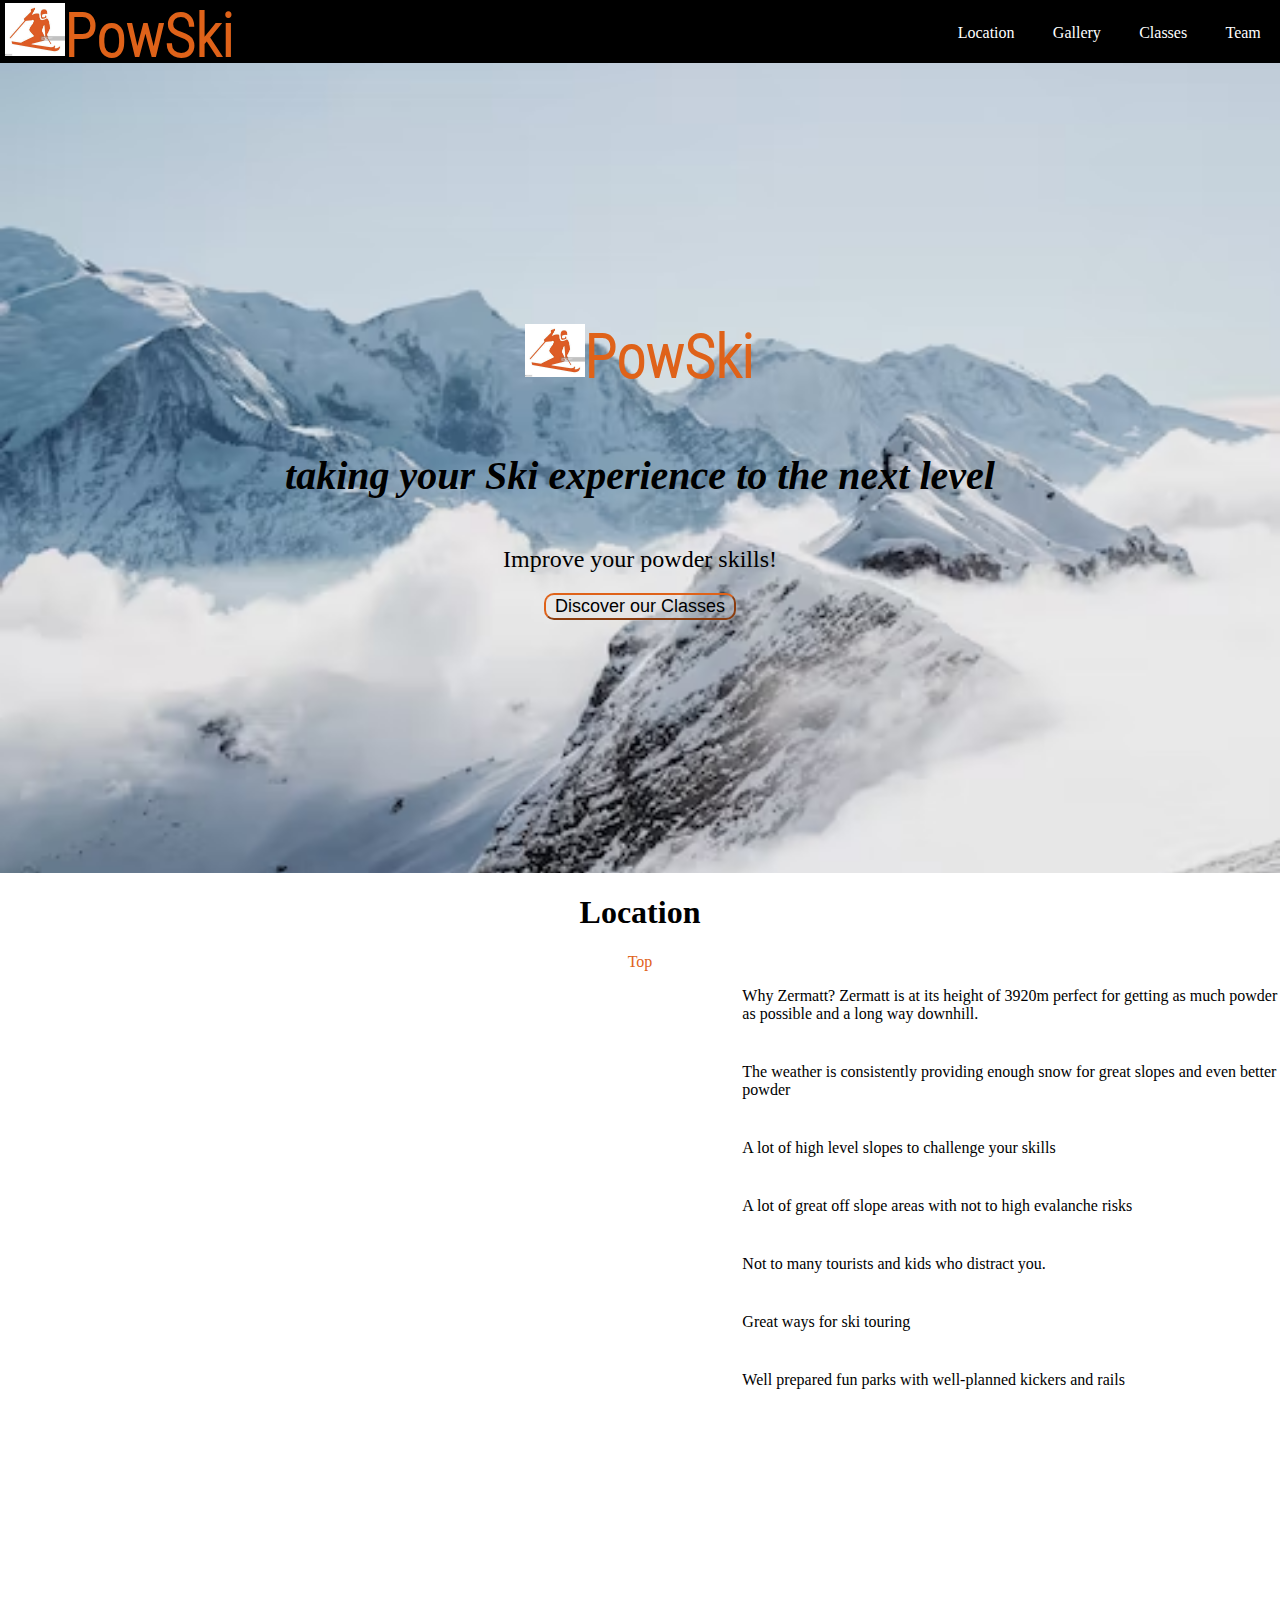
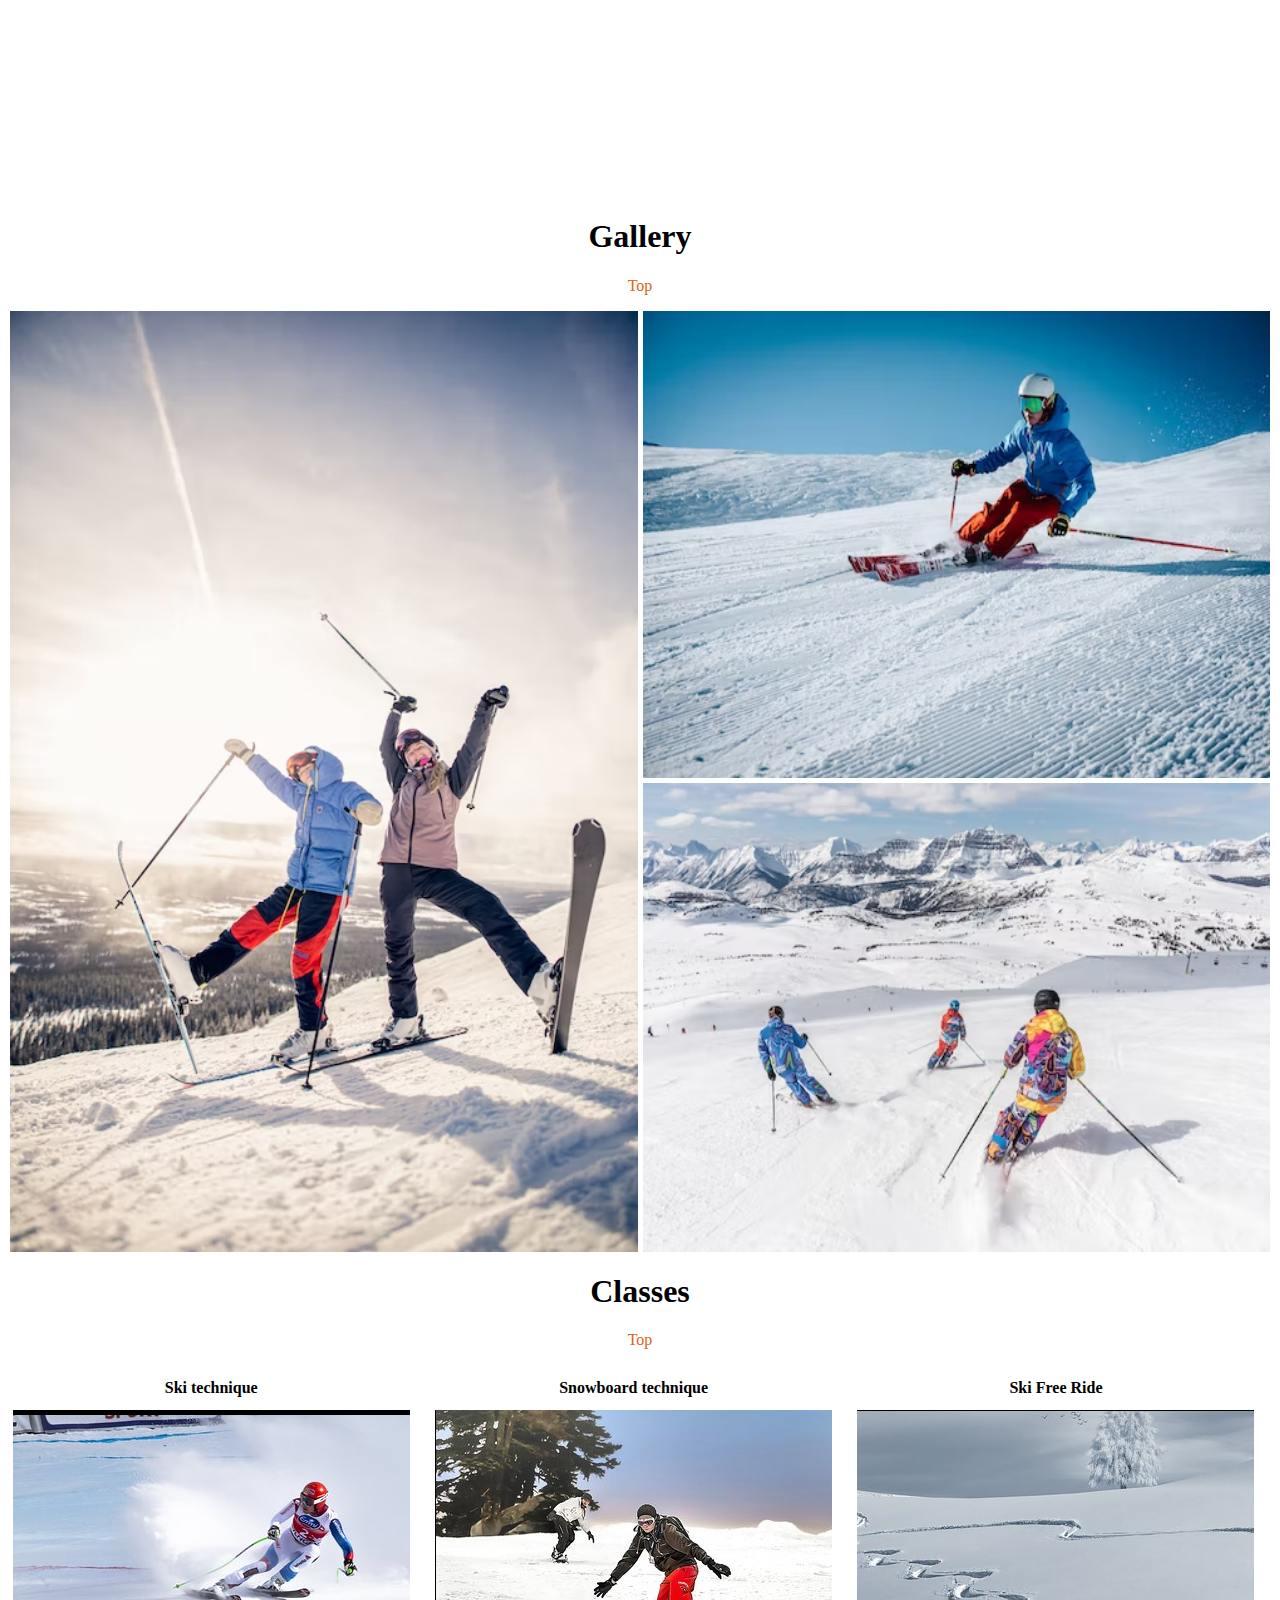
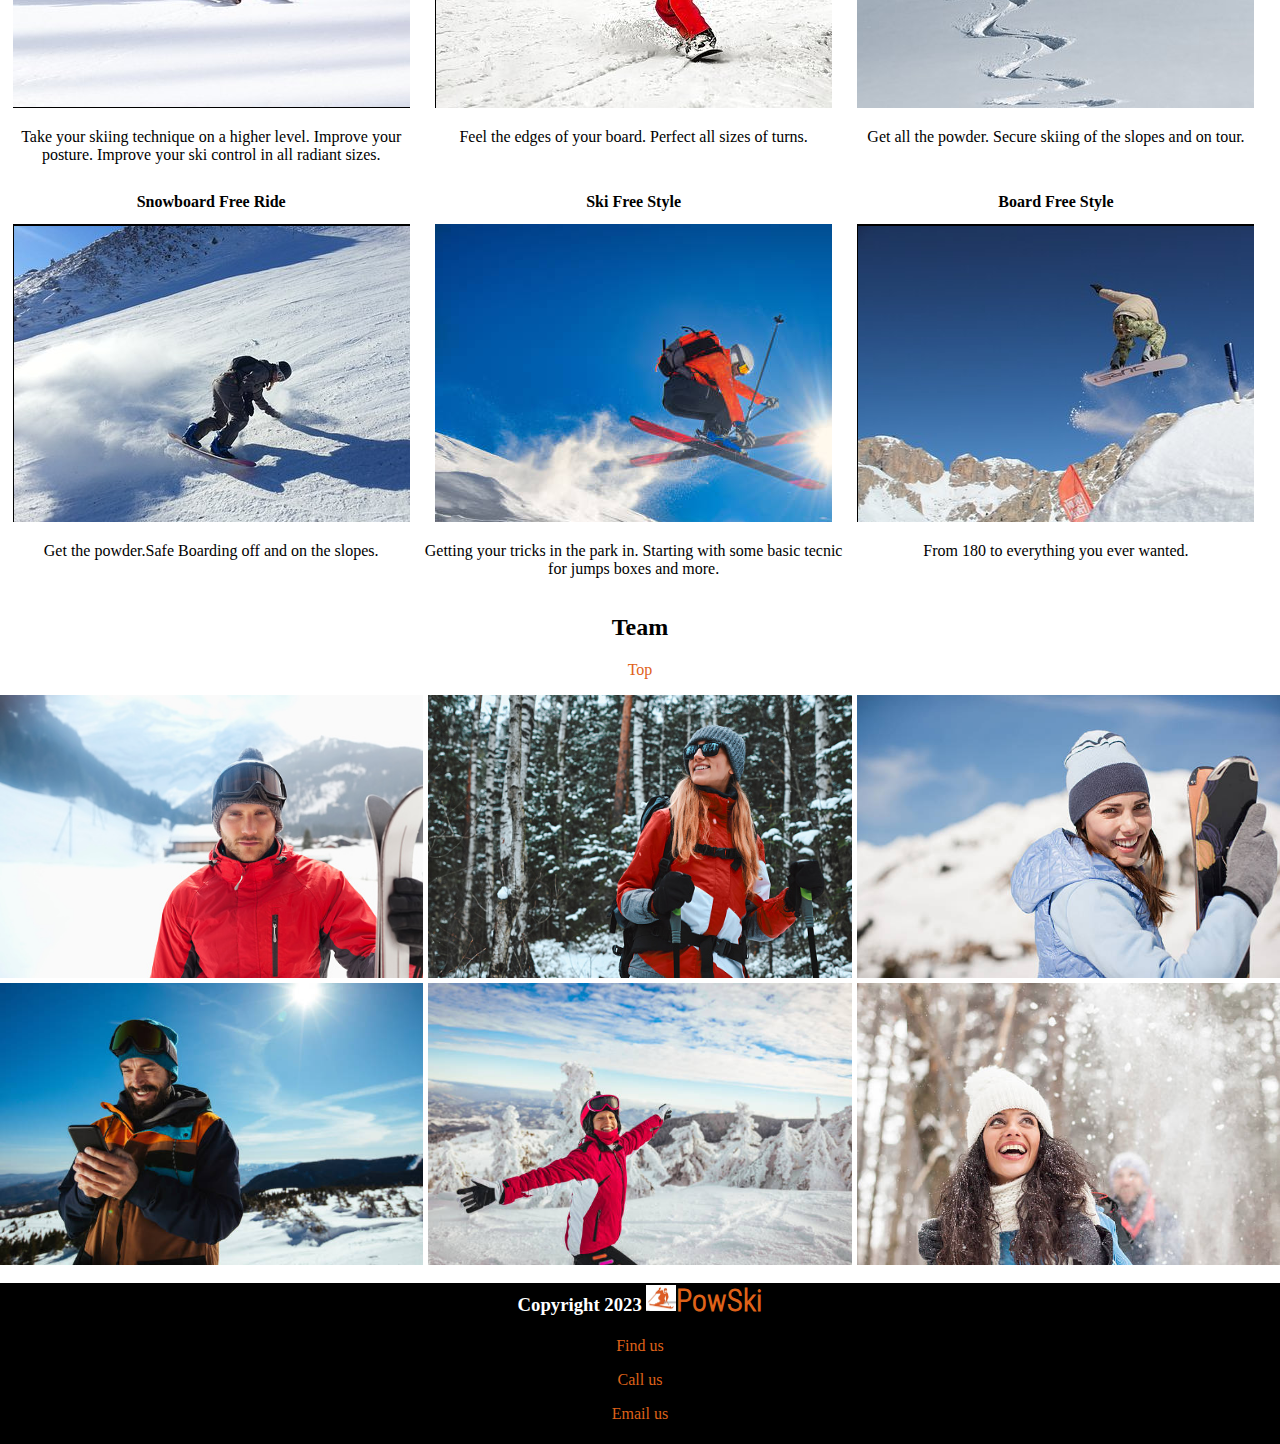
==== commit eb786120: "-css final" ====
--- a/index.html
+++ b/index.html
@@ -15,10 +15,10 @@
     <meta name="Pia Hildebrandt" content="Ski classes">
     <meta name="keywords"
     content="developer, fullstack, javascript developer, web and mobile developer portfolio, fullstack developer">
-    <link rel="shortcut icon" href="" type="image/x-icon">
+    <link rel="shortcut icon" href="./images/logo2.jpg" type="image/x-icon">
     <meta property="og:title" content="My first website">
     <meta property="og:description" content="JavaScript Full-Stack Developer portfolio page with projects, contact information, experience and hourly rates">
-    <meta property="og:image" content="">
+    <meta property="og:image" content="./images/gallery4.avif">
     <meta property="og:url" content="https://http://ordinary-gold.surge.sh/">
     <!-- <meta name="twitter:card" content="summary_large_image"> -->
 
@@ -112,35 +112,35 @@
         <p> <a href = '#top'>Top</a> </p>
         <!-- 6 boxes  -->
         <div class = "classboxes">
-            <article>
+            <article class="eachclass">
                 <h2 class = "classesheadline">Ski technique</h2>
                 <img src="./images/ski-technique1.png" alt="A skiier performing a carved turn. Leaning into the curve with all white background.">
                 <p>Take your skiing technique on a higher level. Improve your posture. Improve your ski control in all radiant sizes.</p>
             </article>
-            <article>
+            <article class="eachclass">
                 <h2 class = "classesheadline">Snowboard technique</h2>
                 <img src="./images/board-technique.png" alt="Three snowboarders in one turn from right to left in fresh snow" >
                 <p>Feel the edges of your board. Perfect all sizes of turns. </p>
             </article>
-            <article>
+            <article class="eachclass">
                 <h2 class = "classesheadline">Ski Free Ride</h2>
                 <img src="./images/ski-freeride1.png" alt="ski freerider in deep powder with snow floating around him">
                 <p>Get all the powder. Secure skiing of the slopes and on tour.</p>
             </article>
-            <article>
+            <article class="eachclass">
                 <h2 class = "classesheadline">Snowboard Free Ride</h2>
                 <img src="./images/board-freeride.png" alt="board freerider in the forest covered in powdered snow" >
                 <p>Get the powder.Safe Boarding off and on the slopes.
                 </p>
             </article>
 
-            <article>
+            <article class="eachclass">
                 <h2 class = "classesheadline">Ski Free Style</h2>
                 <img src="./images/ski-freestyle.png" alt="ski freestyler sliding on to a rail">
                 <p>Getting your tricks in the park in. Starting with some basic tecnic for jumps boxes and more.</p>
             </article>
 
-            <article>
+            <article class="eachclass">
                 <h2 class = "classesheadline">Board Free Style</h2>
                 <img src="./images/board-freestyle.png" alt="methodic order of a grab jump from a snowboarder">
                 <p>From 180 to everything you ever wanted.</p>
@@ -173,12 +173,12 @@
 
     
         <!-- heading -->
-        <h3>Copyright 2023 <img src="./images/logo2.jpg" alt="orange logo of a skiier" class="logopic">PowSki </h3>
+        <h3>Copyright 2023  <span id = "companyname"><img src="./images/logo2.jpg" alt="orange logo of a skiier" class="logopic">PowSki </span> </h3>
         <!-- text -->
         <p><a href="https://www.google.com/maps?ll=45.976573,7.658452&z=9&t=m&hl=de&gl=ES&mapclient=embed&q=Matterhorn">Find us</a></p>
         <p> <a href='tel:+492214305262'>Call us </a> </p>
         <p> <a href='email: something@gmx.com'>Email us</a> </p>
-        <p>Message us for any questions</p>
+        
     <!-- end footer -->
     </footer>
 
--- a/styles.css
+++ b/styles.css
@@ -40,7 +40,7 @@
     
 }
  a {
-    color:black;
+    color:rgb(223, 98, 25);
     text-decoration:none;
  }
 
@@ -113,17 +113,11 @@
     background-color:transparent;
     border-radius: 10px;
     font-size:18px;
-    width: 20%;
-
-    
-
-    
-}
-#titleimage button a {
-    
-
-
-}
+    width: 15%;
+    border-color:rgb(223, 98, 25);
+    
+}
+
 #titleimage button a:link, #titleimage button a:visited {
     color:black;
     text-decoration:none;
@@ -138,11 +132,7 @@
     font-family:Verdana;
 }
 
-#location a {
-   
-    text-decoration:none;
-    color:black;
-}
+
 
 #location iframe {
     width:82vw;
@@ -157,17 +147,18 @@
     text-align:left;
     margin:0;
     margin-left:10px;
-    margin-bottom:20px;
+    margin-bottom:40px;
 }
 
 .gallery {
     display:grid;
     grid-template-columns: 50% 50%;
     /* object-fit:cover; */
-    width:100vw;
+    width:98%;
     height:fit-content;
     justify-content:center;
     gap:5px;
+    margin-left:1%;
     
 }
 
@@ -197,24 +188,33 @@
 .classboxes{
     display:grid;
 
-    grid-template-columns: 50% 50%;
-    gap:5px;
-
-}
-.classboxes article img {
-    width:100%;
-    
-    
-}
+    grid-template-columns: 33% 33% 33%;
+    gap:0px;
+    
+
+}
+
+
 
 #team div {
     display:grid;
-    grid-template-columns: 1fr 1fr;
+    grid-template-columns: 1fr 1fr 1fr;
     gap:5px;
 }
 .teamimage {
     width:100%;
     height:100%;
+}
+footer{
+    background-color:black;
+    color:white;
+    padding-bottom:5px;
+}
+#companyname{
+    font-size:30px;
+    color:rgb(223, 98, 25);
+    font-family:Roboto-condensed;
+    font-style:normal;
 }
 
 @media all and (max-width: 800px){
